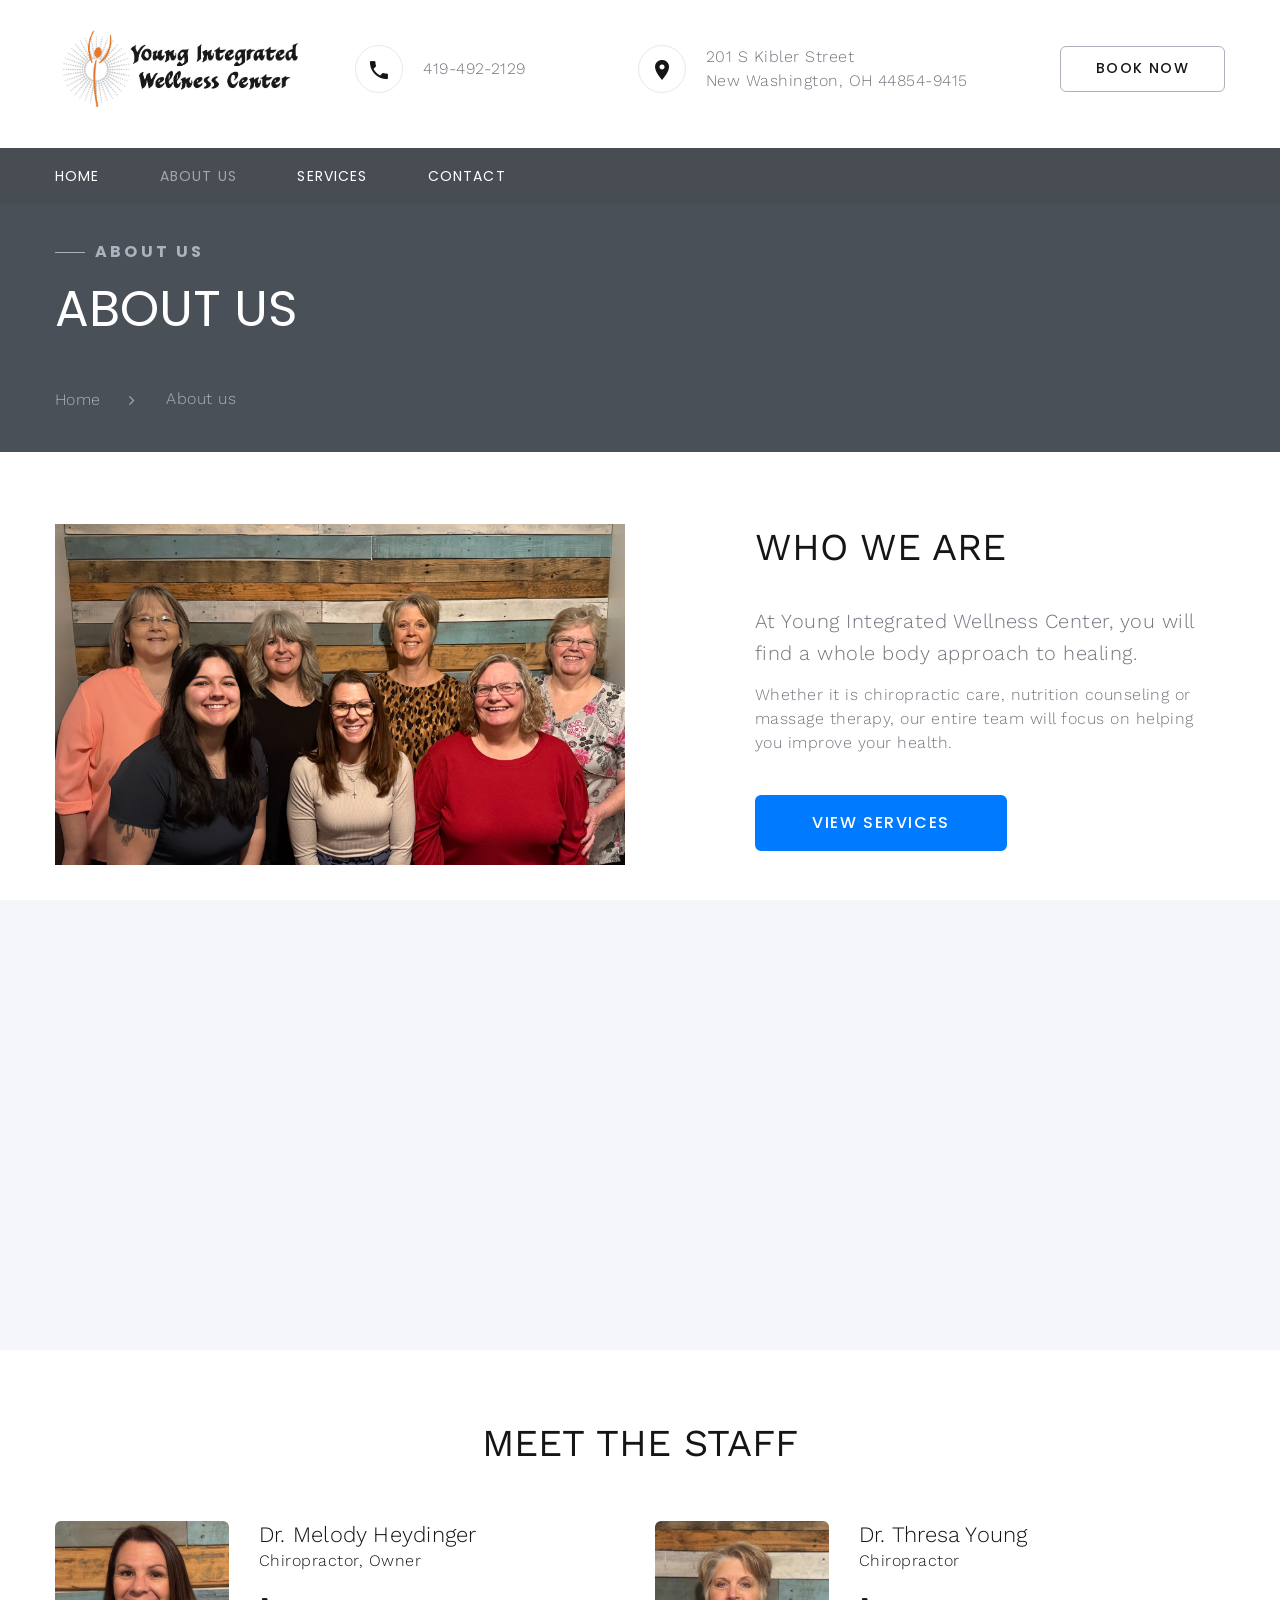
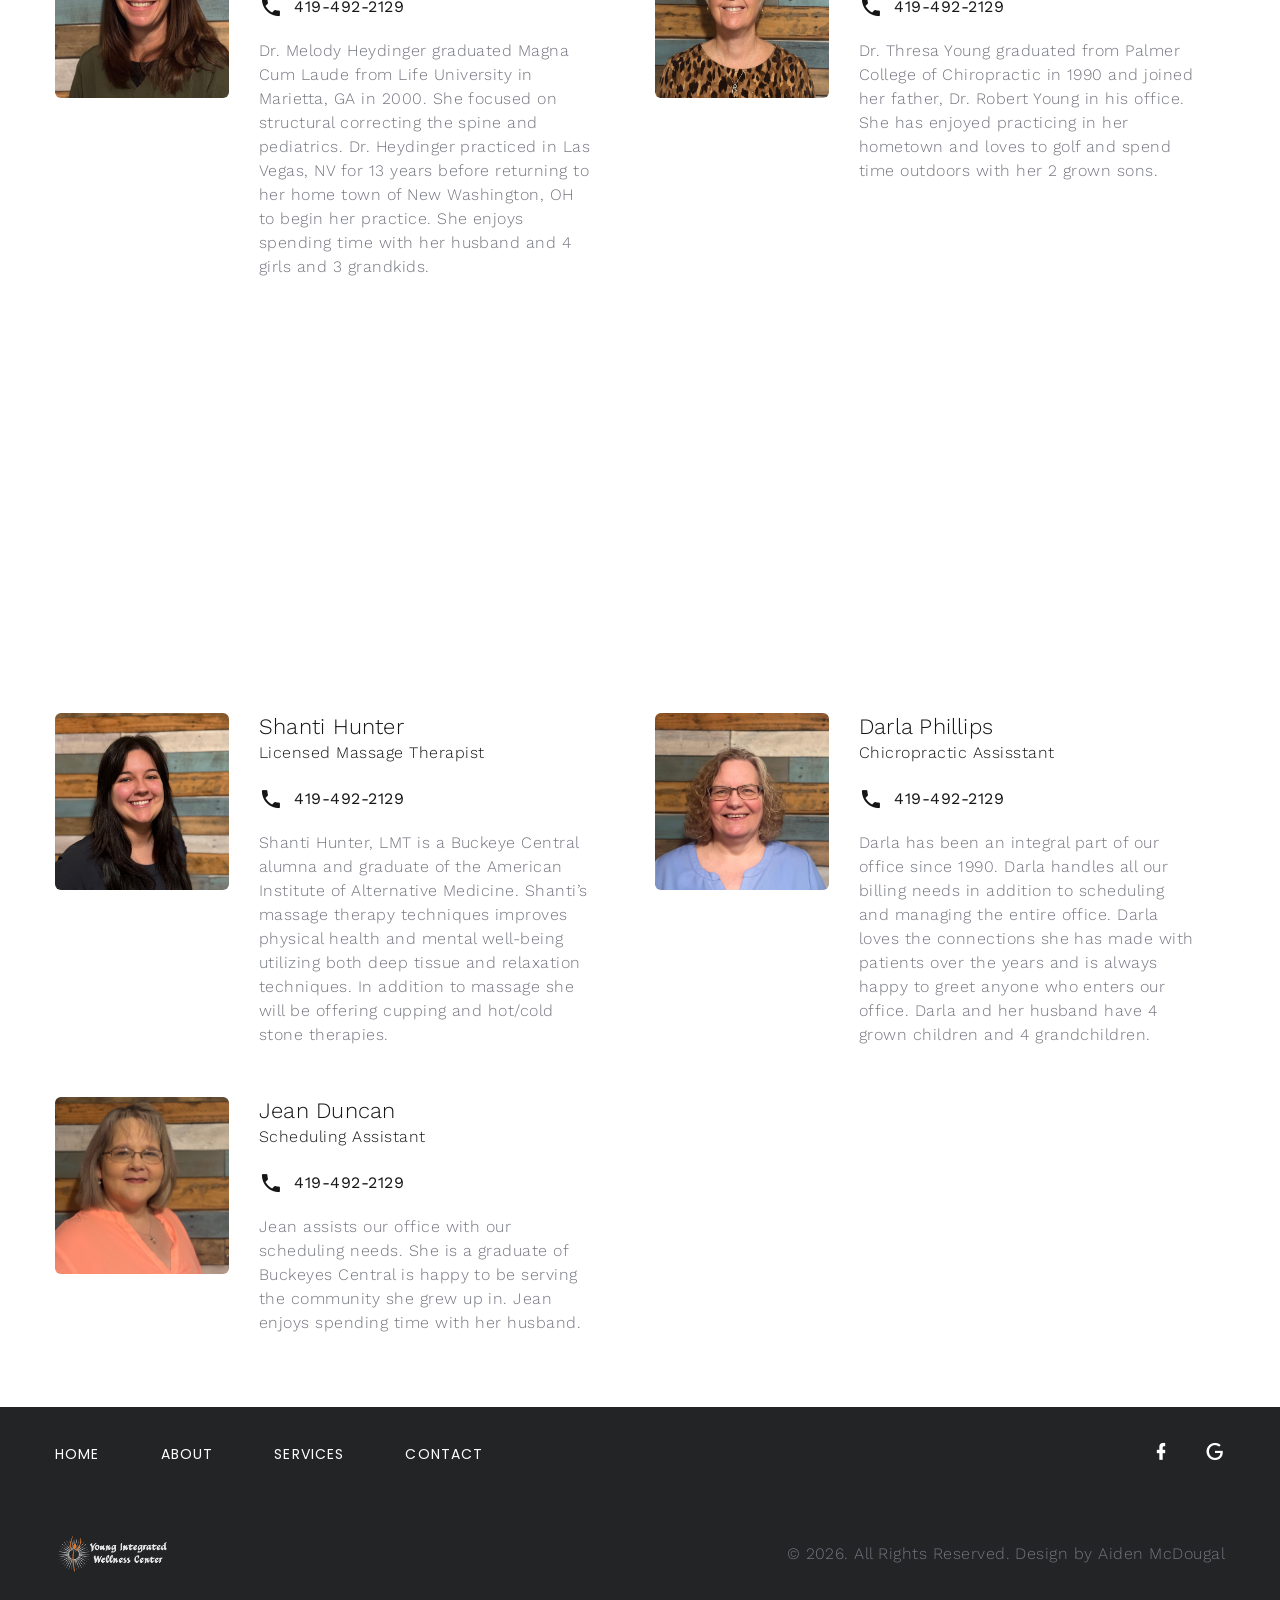
==== about-us.html @ 8b2360e2 "feat: book button" ====
<!DOCTYPE html>
<html class="wide wow-animation" lang="en">
  <head>
    <title>Young Wellness - About us</title>
    <meta name="format-detection" content="telephone=no">
    <meta name="viewport" content="width=device-width height=device-height initial-scale=1.0 maximum-scale=1.0 user-scalable=0">
    <meta http-equiv="X-UA-Compatible" content="IE=edge">
    <meta charset="utf-8">
    <link rel="icon" href="images/favicon.ico" type="image/x-icon">
    <link rel="stylesheet" type="text/css" href="//fonts.googleapis.com/css?family=Work+Sans:300,400,500,700,800%7CPoppins:300,400,700">
    <link rel="stylesheet" href="css/bootstrap.css">
    <link rel="stylesheet" href="css/fonts.css">
    <link rel="stylesheet" href="css/style.css" id="main-styles-link">
    <style>.ie-panel{display: none;background: #212121;padding: 10px 0;box-shadow: 3px 3px 5px 0 rgba(0,0,0,.3);clear: both;text-align:center;position: relative;z-index: 1;} html.ie-10 .ie-panel, html.lt-ie-10 .ie-panel {display: block;}</style>
  </head>
  <body>
    
    <div class="preloader">
      <div class="preloader-logo"><img src="images/logo-default-real.png" alt="" width="151" height="44" srcset="images/logo-default-real.png 2x"/>
      </div>
      <div class="preloader-body">
        <div id="loadingProgressG">
          <div class="loadingProgressG" id="loadingProgressG_1"></div>
        </div>
      </div>
    </div>
    <div class="page">
      <!-- Page Header<a class="banner banner-top" href="https://www.templatemonster.com/intense-multipurpose-html-template.html" target="_blank"><img src="images/intense_02.jpg" alt=""/></a>-->
      <header class="section novi-background page-header">
        <!-- RD Navbar-->
        <div class="rd-navbar-wrap">
          <nav class="rd-navbar rd-navbar-corporate" data-layout="rd-navbar-fixed" data-sm-layout="rd-navbar-fixed" data-md-layout="rd-navbar-fixed" data-md-device-layout="rd-navbar-fixed" data-lg-layout="rd-navbar-static" data-lg-device-layout="rd-navbar-static" data-lg-stick-up="true" data-lg-stick-up-offset="118px" data-xl-layout="rd-navbar-static" data-xl-device-layout="rd-navbar-static" data-xl-stick-up="true" data-xl-stick-up-offset="118px" data-xxl-layout="rd-navbar-static" data-xxl-device-layout="rd-navbar-static" data-xxl-stick-up-offset="118px" data-xxl-stick-up="true">
            <div class="rd-navbar-aside-outer">
              <div class="rd-navbar-aside">
                <!-- RD Navbar Panel-->
                <div class="rd-navbar-panel">
                  <!-- RD Navbar Toggle-->
                  <button class="rd-navbar-toggle" data-rd-navbar-toggle="#rd-navbar-nav-wrap-1"><span></span></button>
                  <!-- RD Navbar Brand--><a class="rd-navbar-brand" href="index.html"><img src="images/logo-default-real.png" alt="" width="343" height="100" srcset="images/logo-default-real.png 2x"/></a>
                </div>
                <div class="rd-navbar-collapse">
                  <button class="rd-navbar-collapse-toggle rd-navbar-fixed-element-1" data-rd-navbar-toggle="#rd-navbar-collapse-content-1"><span></span></button>
                  <div class="rd-navbar-collapse-content" id="rd-navbar-collapse-content-1">
                    <article class="unit align-items-center">
                      <div class="unit-left"><span class="icon novi-icon icon-md icon-modern mdi mdi-phone"></span></div>
                      <div class="unit-body">
                        <ul class="list-0">
                          <li><a class="link-default" href="tel:#">419-492-2129</a></li>
                        </ul>
                      </div>
                    </article>
                    <article class="unit align-items-center">
                      <div class="unit-left"><span class="icon novi-icon icon-md icon-modern mdi mdi-map-marker"></span></div>
                      <div class="unit-body"><a class="link-default" href="tel:#">201 S Kibler Street <br> New Washington, OH 44854-9415</a></div>
                    </article><a class="button button-gray-bordered button-winona" href="contacts.html">Book Now</a>
                  </div>
                </div>
              </div>
            </div>
            <div class="rd-navbar-main-outer">
              <div class="rd-navbar-main">
                <div class="rd-navbar-nav-wrap" id="rd-navbar-nav-wrap-1">
                  <!-- RD Navbar Nav-->
                  <ul class="rd-navbar-nav">
                    <li class="rd-nav-item"><a class="rd-nav-link" href="index.html">Home</a>
                    </li>
                    <li class="rd-nav-item active"><a class="rd-nav-link" href="about-us.html">About us</a>
                    </li>
                    <li class="rd-nav-item"><a class="rd-nav-link" href="services.html">Services</a>
                    </li>
                    <li class="rd-nav-item"><a class="rd-nav-link" href="contacts.html">Contact</a>
                    </li>
                  </ul>
                </div>
              </div>
            </div>
          </nav>
        </div>
      </header>
      <!-- Breadcrumbs -->
      <section class="section novi-background breadcrumbs-custom bg-image context-dark" style="background-image: url(images/building.png);">
        <div class="breadcrumbs-custom-inner">
          <div class="container breadcrumbs-custom-container">
            <div class="breadcrumbs-custom-main">
              <h6 class="breadcrumbs-custom-subtitle title-decorated">About us</h6>
              <h2 class="text-uppercase breadcrumbs-custom-title">About us</h2>
            </div>
            <ul class="breadcrumbs-custom-path">
              <li><a href="index.html">Home</a></li>
              <li class="active">About us</li>
            </ul>
          </div>
        </div>
      </section>
      <!-- Working at CaseCraft-->
      <section class="section novi-background section-lg">
        <div class="container">
          <div class="row row-50 justify-content-center justify-content-lg-between flex-lg-row-reverse">
            <div class="col-md-10 col-lg-6 col-xl-5">
              <h3 class="text-uppercase">Who We Are</h3>
              <p class="about-subtitle">At Young Integrated Wellness Center, you will find a whole body approach to healing.</p>
              <p>Whether it is chiropractic care, nutrition counseling or massage therapy, our entire team will focus on helping you improve your health.</p>
              <a class="button button-lg button-primary button-winona" href="services.html">View Services</a>
            </div>
            <div class="col-md-10 col-lg-6 col-xl-6"><img class="img-responsive" src="images/staff-568x388.png" alt="" width="570" height="388"/>
            </div>
          </div>
        </div>
      </section>
      <!-- Advantages and Achievements-->
      <section class="section novi-background section-md text-center bg-gray-100">
        <div class="container">
          <h3 class="text-uppercase wow-outer"><span class="wow slideInUp">Why people Choose Us</span></h3>
          <p class="wow-outer"><span class="text-width-1 wow slideInDown">We have successfully treated patients of all ages with many different health issues.</span></p>
          <div class="row row-50">
            <div class="col-6 col-md-3 wow-outer">
              <!-- Counter Minimal-->
              <article class="counter-minimal wow slideInUp" data-wow-delay=".1s">
                <div class="counter-minimal-icon box-chloe__icon novi-icon linearicons-users2"></div>
                <div class="counter-minimal-main">
                  <div class="counter">5</div>
                </div>
                <h5 class="counter-minimal-title">Qualified Specialist</h5>
              </article>
            </div>
            <div class="col-6 col-md-3 wow-outer">
              <!-- Counter Minimal-->
              <article class="counter-minimal wow slideInUp" data-wow-delay=".1s">
                <div class="counter-minimal-icon box-chloe__icon novi-icon linearicons-home-icon3"></div>
                <div class="counter-minimal-main">
                  <div class="counter">1</div>
                </div>
                <h5 class="counter-minimal-title">Location</h5>
              </article>
            </div>
            <div class="col-6 col-md-3 wow-outer">
              <!-- Counter Minimal-->
              <article class="counter-minimal wow slideInUp" data-wow-delay=".1s">
                <div class="counter-minimal-icon box-chloe__icon novi-icon linearicons-star"></div>
                <div class="counter-minimal-main">
                  <div class="counter">140</div>
                </div>
                <h5 class="counter-minimal-title">Years of Experience</h5>
              </article>
            </div>
            <div class="col-6 col-md-3 wow-outer">
              <!-- Counter Minimal-->
              <article class="counter-minimal wow slideInUp" data-wow-delay=".1s">
                <div class="counter-minimal-icon box-chloe__icon novi-icon linearicons-apartment"></div>
                <div class="counter-minimal-main">
                  <div class="counter">63</div>
                </div>
                <h5 class="counter-minimal-title">Years Serving Community</h5>
              </article>
            </div>
          </div>
        </div>
      </section>
      <section class="section novi-background section-lg text-center">
        <div class="container">
          <h3 class="text-uppercase wow-outer"><span class="wow slideInUp">Meet the Staff</span></h3>
          <div class="row row-50 row-xxl-70 justify-content-center justify-content-lg-start">
            <div class="col-md-10 col-lg-6 wow-outer">
              <!-- Profile Creative-->
              <article class="profile-creative wow slideInLeft">
                <figure class="profile-creative-figure"><img class="profile-creative-image" src="images/headshots/melodyM.jpg" alt="" width="270" height="273"/>
                </figure>
                <div class="profile-creative-main">
                  <h5 class="profile-creative-title"><a href="#">Dr. Melody Heydinger</a></h5>
                  <p class="profile-creative-position">Chiropractor, Owner</p>
                  <div class="profile-creative-contacts">
                    <div class="object-inline"><span class="icon novi-icon icon-md mdi mdi-phone"></span><a href="tel:#">419-492-2129</a></div>
                  </div>
                  <p>Dr. Melody Heydinger graduated Magna Cum Laude from Life University in Marietta, GA in 2000.
                    She focused on structural correcting the spine and pediatrics.
                    Dr. Heydinger practiced in Las Vegas, NV for 13 years before returning to her home town of New Washington, OH to begin her practice.
                    She enjoys spending time with her husband and 4 girls and 3 grandkids.</p>
                </div>
              </article>
            </div>
            <div class="col-md-10 col-lg-6 wow-outer">
              <!-- Profile Creative-->
              <article class="profile-creative wow slideInLeft" data-wow-delay=".2s">
                <figure class="profile-creative-figure"><img class="profile-creative-image" src="images/headshots/thereseaY.jpg" alt="" width="270" height="273"/>
                </figure>
                <div class="profile-creative-main">
                  <h5 class="profile-creative-title"><a href="#">Dr. Thresa Young</a></h5>
                  <p class="profile-creative-position">Chiropractor</p>
                  <div class="profile-creative-contacts">
                    <div class="object-inline"><span class="icon novi-icon icon-md mdi mdi-phone"></span><a href="tel:#">419-492-2129</a></div>
                  </div>
                  <p>Dr. Thresa Young graduated from Palmer College of Chiropractic in 1990 and joined her father, Dr. Robert Young in his office.
                    She has enjoyed practicing in her hometown and loves to golf and spend time outdoors with her 2 grown sons.</p>
                </div>
              </article>
            </div>
            <div class="col-md-10 col-lg-6 wow-outer">
              <!-- Profile Creative-->
              <article class="profile-creative wow slideInLeft">
                <figure class="profile-creative-figure"><img class="profile-creative-image" src="images//headshots/shellyS.jpg" alt="" width="270" height="273"/>
                </figure>
                <div class="profile-creative-main">
                  <h5 class="profile-creative-title"><a href="#">Shelley Smith</a></h5>
                  <p class="profile-creative-position">Certified Nutrition Counselor</p>
                  <div class="profile-creative-contacts">
                    <div class="object-inline"><span class="icon novi-icon icon-md mdi mdi-phone"></span><a href="tel:#">419-492-2129</a></div>
                  </div>
                  <p>Shelley Smith graduated from Trinity School of Natural Health as a certified nutritional consultant. 
                    Shelley uses the ASYRA system and utilizes bio-energetic testing to start homeopathic and nutritional therapy to give the body what is needed to repair itself. 
                    She enjoys spending time with her husband, children and 4 grandchildren. </p>
                </div>
              </article>
            </div>
            <div class="col-md-10 col-lg-6 wow-outer">
              <!-- Profile Creative-->
              <article class="profile-creative wow slideInLeft" data-wow-delay=".2s">
                <figure class="profile-creative-figure"><img class="profile-creative-image" src="images/headshots/thereseaO.jpg" alt="" width="270" height="273"/>
                </figure>
                <div class="profile-creative-main">
                  <h5 class="profile-creative-title"><a href="#">Teresa Osborne</a></h5>
                  <p class="profile-creative-position">Licensed Massage Therapist</p>
                  <div class="profile-creative-contacts">
                    <div class="object-inline"><span class="icon novi-icon icon-md mdi mdi-phone"></span><a href="tel:#">419-492-2129</a></div>
                  </div>
                  <p>Teresa Osborne went to North Central State College, graduating in 2000 with an associate degree in applied technical studies, which is a combination of business and massage. 
                    Teresa has been massaging clients at Young Integrated Wellness Center since 2016. She enjoys spending time with her 2 sons and granddaughter and traveling.</p>
                </div>
              </article>
            </div>
            <div class="col-md-10 col-lg-6 wow-outer">
              <!-- Profile Creative-->
              <article class="profile-creative wow slideInLeft" data-wow-delay=".2s">
                <figure class="profile-creative-figure"><img class="profile-creative-image" src="images/headshots/shantiH.jpg" alt="" width="270" height="273"/>
                </figure>
                <div class="profile-creative-main">
                  <h5 class="profile-creative-title"><a href="#">Shanti Hunter</a></h5>
                  <p class="profile-creative-position">Licensed Massage Therapist</p>
                  <div class="profile-creative-contacts">
                    <div class="object-inline"><span class="icon novi-icon icon-md mdi mdi-phone"></span><a href="tel:#">419-492-2129</a></div>
                  </div>
                  <p>Shanti Hunter, LMT is a Buckeye Central alumna and graduate of the American Institute of Alternative Medicine.
                    Shanti’s massage therapy techniques improves physical health and mental well-being utilizing both deep tissue and relaxation techniques.
                    In addition to massage she will be offering cupping and hot/cold stone therapies.
                  </p>
                </div>
              </article>
            </div>
            <div class="col-md-10 col-lg-6 wow-outer">
              <!-- Profile Creative-->
              <article class="profile-creative wow slideInLeft" data-wow-delay=".2s">
                <figure class="profile-creative-figure"><img class="profile-creative-image" src="images/headshots/darlaP.jpg" alt="" width="270" height="273"/>
                </figure>
                <div class="profile-creative-main">
                  <h5 class="profile-creative-title"><a href="#">Darla Phillips</a></h5>
                  <p class="profile-creative-position">Chicropractic Assisstant</p>
                  <div class="profile-creative-contacts">
                    <div class="object-inline"><span class="icon novi-icon icon-md mdi mdi-phone"></span><a href="tel:#">419-492-2129</a></div>
                  </div>
                  <p>Darla has been an integral part of our office since 1990. 
                    Darla handles all our billing needs in addition to scheduling and managing the entire office. 
                    Darla loves the connections she has made with patients over the years and is always happy to greet anyone who enters our office. 
                    Darla and her husband have 4 grown children and 4 grandchildren.</p>
                </div>
              </article>
            </div>
            <div class="col-md-10 col-lg-6 wow-outer">
              <!-- Profile Creative-->
              <article class="profile-creative wow slideInLeft" data-wow-delay=".2s">
                <figure class="profile-creative-figure"><img class="profile-creative-image" src="images/headshots/jeanD.jpg" alt="" width="270" height="273"/>
                </figure>
                <div class="profile-creative-main">
                  <h5 class="profile-creative-title"><a href="#">Jean Duncan</a></h5>
                  <p class="profile-creative-position">Scheduling Assistant</p>
                  <div class="profile-creative-contacts">
                    <div class="object-inline"><span class="icon novi-icon icon-md mdi mdi-phone"></span><a href="tel:#">419-492-2129</a></div>
                  </div>
                  <p>Jean assists our office with our scheduling needs. 
                    She is a graduate of Buckeyes Central is happy to be serving the community she grew up in. 
                    Jean enjoys spending time with her husband. </p>
                </div>
              </article>
            </div>
          </div>
        </div>
      </section>
      <!-- Page Footer-->
            <footer class="section novi-background footer-advanced bg-gray-700">
              <!---->
              <div class="footer-advanced-aside">
                <div class="container">
                  <div class="footer-advanced-layout">
                    <div>
                      <ul class="list-nav"> 
                        <li><a href="index.html">Home</a></li>
                        <li><a href="about-us.html">About</a></li>
                        <li><a href="services.html">Services</a></li>
                        <li><a href="contacts.html">Contact</a></li>
                      </ul>
                    </div>
                    <div>
                      <ul class="foter-social-links list-inline list-inline-md">
                        <li><a class="icon novi-icon icon-sm link-default mdi mdi-facebook" target="_blank" href="https://www.facebook.com/p/Young-Integrated-Wellness-Center-100063679744501/"></a></li>
                        <li><a class="icon novi-icon icon-sm link-default mdi mdi-google" href="#"></a></li>
                      </ul>
                    </div>
                  </div>
                </div>
              </div>
              <div class="footer-advanced-aside">
                <div class="container">
                  <div class="footer-advanced-layout"><a class="brand" href="index.html"><img src="images/logo-light-real.png" alt="" width="115" height="34" srcset="images/logo-light-real.png 2x"/></a>
                    <!-- Rights-->
                    <p class="rights"><span>&copy;&nbsp;</span><span class="copyright-year"></span>. All Rights Reserved. Design by <a target="_blank" href="https://aidenmcdougal.dev">Aiden McDougal</a></p>
                  </div>
                </div>
              </div>
            </footer>
    </div>
    <!-- Global Mailform Output-->
    <div class="snackbars" id="form-output-global"></div>
    <!-- Javascript-->
    <script src="js/core.min.js"></script>
    <script src="js/script.js"></script>
  </b
---- css/fonts.css ----
/*
*
* Fonts
*//*
*
* Font Awesome Icons 4.7.0
* --------------------------------------------------
*/@font-face {	font-family: 'FontAwesome';	src: url("../fonts/fontawesome-webfont.eot?v=4.7.0");	src: url("../fonts/fontawesome-webfont.eot?#iefix&v=4.7.0") format("embedded-opentype"), url("../fonts/fontawesome-webfont.woff2?v=4.7.0") format("woff2"), url("../fonts/fontawesome-webfont.woff?v=4.7.0") format("woff"), url("../fonts/fontawesome-webfont.ttf?v=4.7.0") format("truetype"), url("../fonts/fontawesome-webfont.svg?v=4.7.0#fontawesomeregular") format("svg");	font-weight: normal;	font-style: normal;}.fa {	display: inline-block;	font-family: 'FontAwesome';	font-size: inherit;	text-rendering: auto;	-webkit-font-smoothing: antialiased;	-moz-osx-font-smoothing: grayscale;}[class*='fa-']:before {	font-weight: 400;	font-family: 'FontAwesome';}/* makes the font 33% larger relative to the icon container */.fa-lg {	font-size: 1.33333333em;	line-height: 0.75em;	vertical-align: -15%;}.fa-2x {	font-size: 2em;}.fa-3x {	font-size: 3em;}.fa-4x {	font-size: 4em;}.fa-5x {	font-size: 5em;}.fa-fw {	width: 1.28571429em;	text-align: center;}.fa-ul {	padding-left: 0;	margin-left: 2.14285714em;	list-style-type: none;}.fa-ul > li {	position: relative;}.fa-li {	position: absolute;	left: -2.14285714em;	width: 2.14285714em;	top: 0.14285714em;	text-align: center;}.fa-li.fa-lg {	left: -1.85714286em;}.fa-border {	padding: .2em .25em .15em;	border: solid 0.08em #eeeeee;	border-radius: .1em;}.fa-pull-left {	float: left;}.fa-pull-right {	float: right;}.fa.fa-pull-left {	margin-right: .3em;}.fa.fa-pull-right {	margin-left: .3em;}/* Deprecated as of 4.4.0 */.pull-right {	float: right;}.pull-left {	float: left;}.fa.pull-left {	margin-right: .3em;}.fa.pull-right {	margin-left: .3em;}.fa-spin {	-webkit-animation: fa-spin 2s infinite linear;	animation: fa-spin 2s infinite linear;}.fa-pulse {	-webkit-animation: fa-spin 1s infinite steps(8);	animation: fa-spin 1s infinite steps(8);}@-webkit-keyframes fa-spin {	0% {		-webkit-transform: rotate(0deg);		transform: rotate(0deg);	}	100% {		-webkit-transform: rotate(359deg);		transform: rotate(359deg);	}}@keyframes fa-spin {	0% {		-webkit-transform: rotate(0deg);		transform: rotate(0deg);	}	100% {		-webkit-transform: rotate(359deg);		transform: rotate(359deg);	}}.fa-rotate-90 {	-ms-filter: "progid:DXImageTransform.Microsoft.BasicImage(rotation=1)";	-webkit-transform: rotate(90deg);	-ms-transform: rotate(90deg);	transform: rotate(90deg);}.fa-rotate-180 {	-ms-filter: "progid:DXImageTransform.Microsoft.BasicImage(rotation=2)";	-webkit-transform: rotate(180deg);	-ms-transform: rotate(180deg);	transform: rotate(180deg);}.fa-rotate-270 {	-ms-filter: "progid:DXImageTransform.Microsoft.BasicImage(rotation=3)";	-webkit-transform: rotate(270deg);	-ms-transform: rotate(270deg);	transform: rotate(270deg);}.fa-flip-horizontal {	-ms-filter: "progid:DXImageTransform.Microsoft.BasicImage(rotation=0, mirror=1)";	-webkit-transform: scale(-1, 1);	-ms-transform: scale(-1, 1);	transform: scale(-1, 1);}.fa-flip-vertical {	-ms-filter: "progid:DXImageTransform.Microsoft.BasicImage(rotation=2, mirror=1)";	-webkit-transform: scale(1, -1);	-ms-transform: scale(1, -1);	transform: scale(1, -1);}:root .fa-rotate-90,:root .fa-rotate-180,:root .fa-rotate-270,:root .fa-flip-horizontal,:root .fa-flip-vertical {	filter: none;}.fa-stack {	position: relative;	display: inline-block;	width: 2em;	height: 2em;	line-height: 2em;	vertical-align: middle;}.fa-stack-1x,.fa-stack-2x {	position: absolute;	left: 0;	width: 100%;	text-align: center;}.fa-stack-1x {	line-height: inherit;}.fa-stack-2x {	font-size: 2em;}.fa-inverse {	color: #ffffff;}/* Font Awesome uses the Unicode Private Use Area (PUA) to ensure screen
   readers do not read off random characters that represent icons */.fa-glass:before {	content: "\f000";}.fa-music:before {	content: "\f001";}.fa-search:before {	content: "\f002";}.fa-envelope-o:before {	content: "\f003";}.fa-heart:before {	content: "\f004";}.fa-star:before {	content: "\f005";}.fa-star-o:before {	content: "\f006";}.fa-user:before {	content: "\f007";}.fa-film:before {	content: "\f008";}.fa-th-large:before {	content: "\f009";}.fa-th:before {	content: "\f00a";}.fa-th-list:before {	content: "\f00b";}.fa-check:before {	content: "\f00c";}.fa-remove:before,.fa-close:before,.fa-times:before {	content: "\f00d";}.fa-search-plus:before {	content: "\f00e";}.fa-search-minus:before {	content: "\f010";}.fa-power-off:before {	content: "\f011";}.fa-signal:before {	content: "\f012";}.fa-gear:before,.fa-cog:before {	content: "\f013";}.fa-trash-o:before {	content: "\f014";}.fa-home:before {	content: "\f015";}.fa-file-o:before {	content: "\f016";}.fa-clock-o:before {	content: "\f017";}.fa-road:before {	content: "\f018";}.fa-download:before {	content: "\f019";}.fa-arrow-circle-o-down:before {	content: "\f01a";}.fa-arrow-circle-o-up:before {	content: "\f01b";}.fa-inbox:before {	content: "\f01c";}.fa-play-circle-o:before {	content: "\f01d";}.fa-rotate-right:before,.fa-repeat:before {	content: "\f01e";}.fa-refresh:before {	content: "\f021";}.fa-list-alt:before {	content: "\f022";}.fa-lock:before {	content: "\f023";}.fa-flag:before {	content: "\f024";}.fa-headphones:before {	content: "\f025";}.fa-volume-off:before {	content: "\f026";}.fa-volume-down:before {	content: "\f027";}.fa-volume-up:before {	content: "\f028";}.fa-qrcode:before {	content: "\f029";}.fa-barcode:before {	content: "\f02a";}.fa-tag:before {	content: "\f02b";}.fa-tags:before {	content: "\f02c";}.fa-book:before {	content: "\f02d";}.fa-bookmark:before {	content: "\f02e";}.fa-print:before {	content: "\f02f";}.fa-camera:before {	content: "\f030";}.fa-font:before {	content: "\f031";}.fa-bold:before {	content: "\f032";}.fa-italic:before {	content: "\f033";}.fa-text-height:before {	content: "\f034";}.fa-text-width:before {	content: "\f035";}.fa-align-left:before {	content: "\f036";}.fa-align-center:before {	content: "\f037";}.fa-align-right:before {	content: "\f038";}.fa-align-justify:before {	content: "\f039";}.fa-list:before {	content: "\f03a";}.fa-dedent:before,.fa-outdent:before {	content: "\f03b";}.fa-indent:before {	content: "\f03c";}.fa-video-camera:before {	content: "\f03d";}.fa-photo:before,.fa-image:before,.fa-picture-o:before {	content: "\f03e";}.fa-pencil:before {	content: "\f040";}.fa-map-marker:before {	content: "\f041";}.fa-adjust:before {	content: "\f042";}.fa-tint:before {	content: "\f043";}.fa-edit:before,.fa-pencil-square-o:before {	content: "\f044";}.fa-share-square-o:before {	content: "\f045";}.fa-check-square-o:before {	content: "\f046";}.fa-arrows:before {	content: "\f047";}.fa-step-backward:before {	content: "\f048";}.fa-fast-backward:before {	content: "\f049";}.fa-backward:before {	content: "\f04a";}.fa-play:before {	content: "\f04b";}.fa-pause:before {	content: "\f04c";}.fa-stop:before {	content: "\f04d";}.fa-forward:before {	content: "\f04e";}.fa-fast-forward:before {	content: "\f050";}.fa-step-forward:before {	content: "\f051";}.fa-eject:before {	content: "\f052";}.fa-chevron-left:before {	content: "\f053";}.fa-chevron-right:before {	content: "\f054";}.fa-plus-circle:before {	content: "\f055";}.fa-minus-circle:before {	content: "\f056";}.fa-times-circle:before {	content: "\f057";}.fa-check-circle:before {	content: "\f058";}.fa-question-circle:before {	content: "\f059";}.fa-info-circle:before {	content: "\f05a";}.fa-crosshairs:before {	content: "\f05b";}.fa-times-circle-o:before {	content: "\f05c";}.fa-check-circle-o:before {	content: "\f05d";}.fa-ban:before {	content: "\f05e";}.fa-arrow-left:before {	content: "\f060";}.fa-arrow-right:before {	content: "\f061";}.fa-arrow-up:before {	content: "\f062";}.fa-arrow-down:before {	content: "\f063";}.fa-mail-forward:before,.fa-share:before {	content: "\f064";}.fa-expand:before {	content: "\f065";}.fa-compress:before {	content: "\f066";}.fa-plus:before {	content: "\f067";}.fa-minus:before {	content: "\f068";}.fa-asterisk:before {	content: "\f069";}.fa-exclamation-circle:before {	content: "\f06a";}.fa-gift:before {	content: "\f06b";}.fa-leaf:before {	content: "\f06c";}.fa-fire:before {	content: "\f06d";}.fa-eye:before {	content: "\f06e";}.fa-eye-slash:before {	content: "\f070";}.fa-warning:before,.fa-exclamation-triangle:before {	content: "\f071";}.fa-plane:before {	content: "\f072";}.fa-calendar:before {	content: "\f073";}.fa-random:before {	content: "\f074";}.fa-comment:before {	content: "\f075";}.fa-magnet:before {	content: "\f076";}.fa-chevron-up:before {	content: "\f077";}.fa-chevron-down:before {	content: "\f078";}.fa-retweet:before {	content: "\f079";}.fa-shopping-cart:before {	content: "\f07a";}.fa-folder:before {	content: "\f07b";}.fa-folder-open:before {	content: "\f07c";}.fa-arrows-v:before {	content: "\f07d";}.fa-arrows-h:before {	content: "\f07e";}.fa-bar-chart-o:before,.fa-bar-chart:before {	content: "\f080";}.fa-twitter-square:before {	content: "\f081";}.fa-facebook-square:before {	content: "\f082";}.fa-camera-retro:before {	content: "\f083";}.fa-key:before {	content: "\f084";}.fa-gears:before,.fa-cogs:before {	content: "\f085";}.fa-comments:before {	content: "\f086";}.fa-thumbs-o-up:before {	content: "\f087";}.fa-thumbs-o-down:before {	content: "\f088";}.fa-star-half:before {	content: "\f089";}.fa-heart-o:before {	content: "\f08a";}.fa-sign-out:before {	content: "\f08b";}.fa-linkedin-square:before {	content: "\f08c";}.fa-thumb-tack:before {	content: "\f08d";}.fa-external-link:before {	content: "\f08e";}.fa-sign-in:before {	content: "\f090";}.fa-trophy:before {	content: "\f091";}.fa-github-square:before {	content: "\f092";}.fa-upload:before {	content: "\f093";}.fa-lemon-o:before {	content: "\f094";}.fa-phone:before {	content: "\f095";}.fa-square-o:before {	content: "\f096";}.fa-bookmark-o:before {	content: "\f097";}.fa-phone-square:before {	content: "\f098";}.fa-twitter:before {	content: "\f099";}.fa-facebook-f:before,.fa-facebook:before {	content: "\f09a";}.fa-github:before {	content: "\f09b";}.fa-unlock:before {	content: "\f09c";}.fa-credit-card:before {	content: "\f09d";}.fa-feed:before,.fa-rss:before {	content: "\f09e";}.fa-hdd-o:before {	content: "\f0a0";}.fa-bullhorn:before {	content: "\f0a1";}.fa-bell:before {	content: "\f0f3";}.fa-certificate:before {	content: "\f0a3";}.fa-hand-o-right:before {	content: "\f0a4";}.fa-hand-o-left:before {	content: "\f0a5";}.fa-hand-o-up:before {	content: "\f0a6";}.fa-hand-o-down:before {	content: "\f0a7";}.fa-arrow-circle-left:before {	content: "\f0a8";}.fa-arrow-circle-right:before {	content: "\f0a9";}.fa-arrow-circle-up:before {	content: "\f0aa";}.fa-arrow-circle-down:before {	content: "\f0ab";}.fa-globe:before {	content: "\f0ac";}.fa-wrench:before {	content: "\f0ad";}.fa-tasks:before {	content: "\f0ae";}.fa-filter:before {	content: "\f0b0";}.fa-briefcase:before {	content: "\f0b1";}.fa-arrows-alt:before {	content: "\f0b2";}.fa-group:before,.fa-users:before {	content: "\f0c0";}.fa-chain:before,.fa-link:before {	content: "\f0c1";}.fa-cloud:before {	content: "\f0c2";}.fa-flask:before {	content: "\f0c3";}.fa-cut:before,.fa-scissors:before {	content: "\f0c4";}.fa-copy:before,.fa-files-o:before {	content: "\f0c5";}.fa-paperclip:before {	content: "\f0c6";}.fa-save:before,.fa-floppy-o:before {	content: "\f0c7";}.fa-square:before {	content: "\f0c8";}.fa-navicon:before,.fa-reorder:before,.fa-bars:before {	content: "\f0c9";}.fa-list-ul:before {	content: "\f0ca";}.fa-list-ol:before {	content: "\f0cb";}.fa-strikethrough:before {	content: "\f0cc";}.fa-underline:before {	content: "\f0cd";}.fa-table:before {	content: "\f0ce";}.fa-magic:before {	content: "\f0d0";}.fa-truck:before {	content: "\f0d1";}.fa-pinterest:before {	content: "\f0d2";}.fa-pinterest-square:before {	content: "\f0d3";}.fa-google-plus-square:before {	content: "\f0d4";}.fa-google-plus:before {	content: "\f0d5";}.fa-money:before {	content: "\f0d6";}.fa-caret-down:before {	content: "\f0d7";}.fa-caret-up:before {	content: "\f0d8";}.fa-caret-left:before {	content: "\f0d9";}.fa-caret-right:before {	content: "\f0da";}.fa-columns:before {	content: "\f0db";}.fa-unsorted:before,.fa-sort:before {	content: "\f0dc";}.fa-sort-down:before,.fa-sort-desc:before {	content: "\f0dd";}.fa-sort-up:before,.fa-sort-asc:before {	content: "\f0de";}.fa-envelope:before {	content: "\f0e0";}.fa-linkedin:before {	content: "\f0e1";}.fa-rotate-left:before,.fa-undo:before {	content: "\f0e2";}.fa-legal:before,.fa-gavel:before {	content: "\f0e3";}.fa-dashboard:before,.fa-tachometer:before {	content: "\f0e4";}.fa-comment-o:before {	content: "\f0e5";}.fa-comments-o:before {	content: "\f0e6";}.fa-flash:before,.fa-bolt:before {	content: "\f0e7";}.fa-sitemap:before {	content: "\f0e8";}.fa-umbrella:before {	content: "\f0e9";}.fa-paste:before,.fa-clipboard:before {	content: "\f0ea";}.fa-lightbulb-o:before {	content: "\f0eb";}.fa-exchange:before {	content: "\f0ec";}.fa-cloud-download:before {	content: "\f0ed";}.fa-cloud-upload:before {	content: "\f0ee";}.fa-user-md:before {	content: "\f0f0";}.fa-stethoscope:before {	content: "\f0f1";}.fa-suitcase:before {	content: "\f0f2";}.fa-bell-o:before {	content: "\f0a2";}.fa-coffee:before {	content: "\f0f4";}.fa-cutlery:before {	content: "\f0f5";}.fa-file-text-o:before {	content: "\f0f6";}.fa-building-o:before {	content: "\f0f7";}.fa-hospital-o:before {	content: "\f0f8";}.fa-ambulance:before {	content: "\f0f9";}.fa-medkit:before {	content: "\f0fa";}.fa-fighter-jet:before {	content: "\f0fb";}.fa-beer:before {	content: "\f0fc";}.fa-h-square:before {	content: "\f0fd";}.fa-plus-square:before {	content: "\f0fe";}.fa-angle-double-left:before {	content: "\f100";}.fa-angle-double-right:before {	content: "\f101";}.fa-angle-double-up:before {	content: "\f102";}.fa-angle-double-down:before {	content: "\f103";}.fa-angle-left:before {	content: "\f104";}.fa-angle-right:before {	content: "\f105";}.fa-angle-up:before {	content: "\f106";}.fa-angle-down:before {	content: "\f107";}.fa-desktop:before {	content: "\f108";}.fa-laptop:before {	content: "\f109";}.fa-tablet:before {	content: "\f10a";}.fa-mobile-phone:before,.fa-mobile:before {	content: "\f10b";}.fa-circle-o:before {	content: "\f10c";}.fa-quote-left:before {	content: "\f10d";}.fa-quote-right:before {	content: "\f10e";}.fa-spinner:before {	content: "\f110";}.fa-circle:before {	content: "\f111";}.fa-mail-reply:before,.fa-reply:before {	content: "\f112";}.fa-github-alt:before {	content: "\f113";}.fa-folder-o:before {	content: "\f114";}.fa-folder-open-o:before {	content: "\f115";}.fa-smile-o:before {	content: "\f118";}.fa-frown-o:before {	content: "\f119";}.fa-meh-o:before {	content: "\f11a";}.fa-gamepad:before {	content: "\f11b";}.fa-keyboard-o:before {	content: "\f11c";}.fa-flag-o:before {	content: "\f11d";}.fa-flag-checkered:before {	content: "\f11e";}.fa-terminal:before {	content: "\f120";}.fa-code:before {	content: "\f121";}.fa-mail-reply-all:before,.fa-reply-all:before {	content: "\f122";}.fa-star-half-empty:before,.fa-star-half-full:before,.fa-star-half-o:before {	content: "\f123";}.fa-location-arrow:before {	content: "\f124";}.fa-crop:before {	content: "\f125";}.fa-code-fork:before {	content: "\f126";}.fa-unlink:before,.fa-chain-broken:before {	content: "\f127";}.fa-question:before {	content: "\f128";}.fa-info:before {	content: "\f129";}.fa-exclamation:before {	content: "\f12a";}.fa-superscript:before {	content: "\f12b";}.fa-subscript:before {	content: "\f12c";}.fa-eraser:before {	content: "\f12d";}.fa-puzzle-piece:before {	content: "\f12e";}.fa-microphone:before {	content: "\f130";}.fa-microphone-slash:before {	content: "\f131";}.fa-shield:before {	content: "\f132";}.fa-calendar-o:before {	content: "\f133";}.fa-fire-extinguisher:before {	content: "\f134";}.fa-rocket:before {	content: "\f135";}.fa-maxcdn:before {	content: "\f136";}.fa-chevron-circle-left:before {	content: "\f137";}.fa-chevron-circle-right:before {	content: "\f138";}.fa-chevron-circle-up:before {	content: "\f139";}.fa-chevron-circle-down:before {	content: "\f13a";}.fa-html5:before {	content: "\f13b";}.fa-css3:before {	content: "\f13c";}.fa-anchor:before {	content: "\f13d";}.fa-unlock-alt:before {	content: "\f13e";}.fa-bullseye:before {	content: "\f140";}.fa-ellipsis-h:before {	content: "\f141";}.fa-ellipsis-v:before {	content: "\f142";}.fa-rss-square:before {	content: "\f143";}.fa-play-circle:before {	content: "\f144";}.fa-ticket:before {	content: "\f145";}.fa-minus-square:before {	content: "\f146";}.fa-minus-square-o:before {	content: "\f147";}.fa-level-up:before {	content: "\f148";}.fa-level-down:before {	content: "\f149";}.fa-check-square:before {	content: "\f14a";}.fa-pencil-square:before {	content: "\f14b";}.fa-external-link-square:before {	content: "\f14c";}.fa-share-square:before {	content: "\f14d";}.fa-compass:before {	content: "\f14e";}.fa-toggle-down:before,.fa-caret-square-o-down:before {	content: "\f150";}.fa-toggle-up:before,.fa-caret-square-o-up:before {	content: "\f151";}.fa-toggle-right:before,.fa-caret-square-o-right:before {	content: "\f152";}.fa-euro:before,.fa-eur:before {	content: "\f153";}.fa-gbp:before {	content: "\f154";}.fa-dollar:before,.fa-usd:before {	content: "\f155";}.fa-rupee:before,.fa-inr:before {	content: "\f156";}.fa-cny:before,.fa-rmb:before,.fa-yen:before,.fa-jpy:before {	content: "\f157";}.fa-ruble:before,.fa-rouble:before,.fa-rub:before {	content: "\f158";}.fa-won:before,.fa-krw:before {	content: "\f159";}.fa-bitcoin:before,.fa-btc:before {	content: "\f15a";}.fa-file:before {	content: "\f15b";}.fa-file-text:before {	content: "\f15c";}.fa-sort-alpha-asc:before {	content: "\f15d";}.fa-sort-alpha-desc:before {	content: "\f15e";}.fa-sort-amount-asc:before {	content: "\f160";}.fa-sort-amount-desc:before {	content: "\f161";}.fa-sort-numeric-asc:before {	content: "\f162";}.fa-sort-numeric-desc:before {	content: "\f163";}.fa-thumbs-up:before {	content: "\f164";}.fa-thumbs-down:before {	content: "\f165";}.fa-youtube-square:before {	content: "\f166";}.fa-youtube:before {	content: "\f167";}.fa-xing:before {	content: "\f168";}.fa-xing-square:before {	content: "\f169";}.fa-youtube-play:before {	content: "\f16a";}.fa-dropbox:before {	content: "\f16b";}.fa-stack-overflow:before {	content: "\f16c";}.fa-instagram:before {	content: "\f16d";}.fa-flickr:before {	content: "\f16e";}.fa-adn:before {	content: "\f170";}.fa-bitbucket:before {	content: "\f171";}.fa-bitbucket-square:before {	content: "\f172";}.fa-tumblr:before {	content: "\f173";}.fa-tumblr-square:before {	content: "\f174";}.fa-long-arrow-down:before {	content: "\f175";}.fa-long-arrow-up:before {	content: "\f176";}.fa-long-arrow-left:before {	content: "\f177";}.fa-long-arrow-right:before {	content: "\f178";}.fa-apple:before {	content: "\f179";}.fa-windows:before {	content: "\f17a";}.fa-android:before {	content: "\f17b";}.fa-linux:before {	content: "\f17c";}.fa-dribbble:before {	content: "\f17d";}.fa-skype:before {	content: "\f17e";}.fa-foursquare:before {	content: "\f180";}.fa-trello:before {	content: "\f181";}.fa-female:before {	content: "\f182";}.fa-male:before {	content: "\f183";}.fa-gittip:before,.fa-gratipay:before {	content: "\f184";}.fa-sun-o:before {	content: "\f185";}.fa-moon-o:before {	content: "\f186";}.fa-archive:before {	content: "\f187";}.fa-bug:before {	content: "\f188";}.fa-vk:before {	content: "\f189";}.fa-weibo:before {	content: "\f18a";}.fa-renren:before {	content: "\f18b";}.fa-pagelines:before {	content: "\f18c";}.fa-stack-exchange:before {	content: "\f18d";}.fa-arrow-circle-o-right:before {	content: "\f18e";}.fa-arrow-circle-o-left:before {	content: "\f190";}.fa-toggle-left:before,.fa-caret-square-o-left:before {	content: "\f191";}.fa-dot-circle-o:before {	content: "\f192";}.fa-wheelchair:before {	content: "\f193";}.fa-vimeo-square:before {	content: "\f194";}.fa-turkish-lira:before,.fa-try:before {	content: "\f195";}.fa-plus-square-o:before {	content: "\f196";}.fa-space-shuttle:before {	content: "\f197";}.fa-slack:before {	content: "\f198";}.fa-envelope-square:before {	content: "\f199";}.fa-wordpress:before {	content: "\f19a";}.fa-openid:before {	content: "\f19b";}.fa-institution:before,.fa-bank:before,.fa-university:before {	content: "\f19c";}.fa-mortar-board:before,.fa-graduation-cap:before {	content: "\f19d";}.fa-yahoo:before {	content: "\f19e";}.fa-google:before {	content: "\f1a0";}.fa-reddit:before {	content: "\f1a1";}.fa-reddit-square:before {	content: "\f1a2";}.fa-stumbleupon-circle:before {	content: "\f1a3";}.fa-stumbleupon:before {	content: "\f1a4";}.fa-delicious:before {	content: "\f1a5";}.fa-digg:before {	content: "\f1a6";}.fa-pied-piper-pp:before {	content: "\f1a7";}.fa-pied-piper-alt:before {	content: "\f1a8";}.fa-drupal:before {	content: "\f1a9";}.fa-joomla:before {	content: "\f1aa";}.fa-language:before {	content: "\f1ab";}.fa-fax:before {	content: "\f1ac";}.fa-building:before {	content: "\f1ad";}.fa-child:before {	content: "\f1ae";}.fa-paw:before {	content: "\f1b0";}.fa-spoon:before {	content: "\f1b1";}.fa-cube:before {	content: "\f1b2";}.fa-cubes:before {	content: "\f1b3";}.fa-behance:before {	content: "\f1b4";}.fa-behance-square:before {	content: "\f1b5";}.fa-steam:before {	content: "\f1b6";}.fa-steam-square:before {	content: "\f1b7";}.fa-recycle:before {	content: "\f1b8";}.fa-automobile:before,.fa-car:before {	content: "\f1b9";}.fa-cab:before,.fa-taxi:before {	content: "\f1ba";}.fa-tree:before {	content: "\f1bb";}.fa-spotify:before {	content: "\f1bc";}.fa-deviantart:before {	content: "\f1bd";}.fa-soundcloud:before {	content: "\f1be";}.fa-database:before {	content: "\f1c0";}.fa-file-pdf-o:before {	content: "\f1c1";}.fa-file-word-o:before {	content: "\f1c2";}.fa-file-excel-o:before {	content: "\f1c3";}.fa-file-powerpoint-o:before {	content: "\f1c4";}.fa-file-photo-o:before,.fa-file-picture-o:before,.fa-file-image-o:before {	content: "\f1c5";}.fa-file-zip-o:before,.fa-file-archive-o:before {	content: "\f1c6";}.fa-file-sound-o:before,.fa-file-audio-o:before {	content: "\f1c7";}.fa-file-movie-o:before,.fa-file-video-o:before {	content: "\f1c8";}.fa-file-code-o:before {	content: "\f1c9";}.fa-vine:before {	content: "\f1ca";}.fa-codepen:before {	content: "\f1cb";}.fa-jsfiddle:before {	content: "\f1cc";}.fa-life-bouy:before,.fa-life-buoy:before,.fa-life-saver:before,.fa-support:before,.fa-life-ring:before {	content: "\f1cd";}.fa-circle-o-notch:before {	content: "\f1ce";}.fa-ra:before,.fa-resistance:before,.fa-rebel:before {	content: "\f1d0";}.fa-ge:before,.fa-empire:before {	content: "\f1d1";}.fa-git-square:before {	content: "\f1d2";}.fa-git:before {	content: "\f1d3";}.fa-y-combinator-square:before,.fa-yc-square:before,.fa-hacker-news:before {	content: "\f1d4";}.fa-tencent-weibo:before {	content: "\f1d5";}.fa-qq:before {	content: "\f1d6";}.fa-wechat:before,.fa-weixin:before {	content: "\f1d7";}.fa-send:before,.fa-paper-plane:before {	content: "\f1d8";}.fa-send-o:before,.fa-paper-plane-o:before {	content: "\f1d9";}.fa-history:before {	content: "\f1da";}.fa-circle-thin:before {	content: "\f1db";}.fa-header:before {	content: "\f1dc";}.fa-paragraph:before {	content: "\f1dd";}.fa-sliders:before {	content: "\f1de";}.fa-share-alt:before {	content: "\f1e0";}.fa-share-alt-square:before {	content: "\f1e1";}.fa-bomb:before {	content: "\f1e2";}.fa-soccer-ball-o:before,.fa-futbol-o:before {	content: "\f1e3";}.fa-tty:before {	content: "\f1e4";}.fa-binoculars:before {	content: "\f1e5";}.fa-plug:before {	content: "\f1e6";}.fa-slideshare:before {	content: "\f1e7";}.fa-twitch:before {	content: "\f1e8";}.fa-yelp:before {	content: "\f1e9";}.fa-newspaper-o:before {	content: "\f1ea";}.fa-wifi:before {	content: "\f1eb";}.fa-calculator:before {	content: "\f1ec";}.fa-paypal:before {	content: "\f1ed";}.fa-google-wallet:before {	content: "\f1ee";}.fa-cc-visa:before {	content: "\f1f0";}.fa-cc-mastercard:before {	content: "\f1f1";}.fa-cc-discover:before {	content: "\f1f2";}.fa-cc-amex:before {	content: "\f1f3";}.fa-cc-paypal:before {	content: "\f1f4";}.fa-cc-stripe:before {	content: "\f1f5";}.fa-bell-slash:before {	content: "\f1f6";}.fa-bell-slash-o:before {	content: "\f1f7";}.fa-trash:before {	content: "\f1f8";}.fa-copyright:before {	content: "\f1f9";}.fa-at:before {	content: "\f1fa";}.fa-eyedropper:before {	content: "\f1fb";}.fa-paint-brush:before {	content: "\f1fc";}.fa-birthday-cake:before {	content: "\f1fd";}.fa-area-chart:before {	content: "\f1fe";}.fa-pie-chart:before {	content: "\f200";}.fa-line-chart:before {	content: "\f201";}.fa-lastfm:before {	content: "\f202";}.fa-lastfm-square:before {	content: "\f203";}.fa-toggle-off:before {	content: "\f204";}.fa-toggle-on:before {	content: "\f205";}.fa-bicycle:before {	content: "\f206";}.fa-bus:before {	content: "\f207";}.fa-ioxhost:before {	content: "\f208";}.fa-angellist:before {	content: "\f209";}.fa-cc:before {	content: "\f20a";}.fa-shekel:before,.fa-sheqel:before,.fa-ils:before {	content: "\f20b";}.fa-meanpath:before {	content: "\f20c";}.fa-buysellads:before {	content: "\f20d";}.fa-connectdevelop:before {	content: "\f20e";}.fa-dashcube:before {	content: "\f210";}.fa-forumbee:before {	content: "\f211";}.fa-leanpub:before {	content: "\f212";}.fa-sellsy:before {	content: "\f213";}.fa-shirtsinbulk:before {	content: "\f214";}.fa-simplybuilt:before {	content: "\f215";}.fa-skyatlas:before {	content: "\f216";}.fa-cart-plus:before {	content: "\f217";}.fa-cart-arrow-down:before {	content: "\f218";}.fa-diamond:before {	content: "\f219";}.fa-ship:before {	content: "\f21a";}.fa-user-secret:before {	content: "\f21b";}.fa-motorcycle:before {	content: "\f21c";}.fa-street-view:before {	content: "\f21d";}.fa-heartbeat:before {	content: "\f21e";}.fa-venus:before {	content: "\f221";}.fa-mars:before {	content: "\f222";}.fa-mercury:before {	content: "\f223";}.fa-intersex:before,.fa-transgender:before {	content: "\f224";}.fa-transgender-alt:before {	content: "\f225";}.fa-venus-double:before {	content: "\f226";}.fa-mars-double:before {	content: "\f227";}.fa-venus-mars:before {	content: "\f228";}.fa-mars-stroke:before {	content: "\f229";}.fa-mars-stroke-v:before {	content: "\f22a";}.fa-mars-stroke-h:before {	content: "\f22b";}.fa-neuter:before {	content: "\f22c";}.fa-genderless:before {	content: "\f22d";}.fa-facebook-official:before {	content: "\f230";}.fa-pinterest-p:before {	content: "\f231";}.fa-whatsapp:before {	content: "\f232";}.fa-server:before {	content: "\f233";}.fa-user-plus:before {	content: "\f234";}.fa-user-times:before {	content: "\f235";}.fa-hotel:before,.fa-bed:before {	content: "\f236";}.fa-viacoin:before {	content: "\f237";}.fa-train:before {	content: "\f238";}.fa-subway:before {	content: "\f239";}.fa-medium:before {	content: "\f23a";}.fa-yc:before,.fa-y-combinator:before {	content: "\f23b";}.fa-optin-monster:before {	content: "\f23c";}.fa-opencart:before {	content: "\f23d";}.fa-expeditedssl:before {	content: "\f23e";}.fa-battery-4:before,.fa-battery:before,.fa-battery-full:before {	content: "\f240";}.fa-battery-3:before,.fa-battery-three-quarters:before {	content: "\f241";}.fa-battery-2:before,.fa-battery-half:before {	content: "\f242";}.fa-battery-1:before,.fa-battery-quarter:before {	content: "\f243";}.fa-battery-0:before,.fa-battery-empty:before {	content: "\f244";}.fa-mouse-pointer:before {	content: "\f245";}.fa-i-cursor:before {	content: "\f246";}.fa-object-group:before {	content: "\f247";}.fa-object-ungroup:before {	content: "\f248";}.fa-sticky-note:before {	content: "\f249";}.fa-sticky-note-o:before {	content: "\f24a";}.fa-cc-jcb:before {	content: "\f24b";}.fa-cc-diners-club:before {	content: "\f24c";}.fa-clone:before {	content: "\f24d";}.fa-balance-scale:before {	content: "\f24e";}.fa-hourglass-o:before {	content: "\f250";}.fa-hourglass-1:before,.fa-hourglass-start:before {	content: "\f251";}.fa-hourglass-2:before,.fa-hourglass-half:before {	content: "\f252";}.fa-hourglass-3:before,.fa-hourglass-end:before {	content: "\f253";}.fa-hourglass:before {	content: "\f254";}.fa-hand-grab-o:before,.fa-hand-rock-o:before {	content: "\f255";}.fa-hand-stop-o:before,.fa-hand-paper-o:before {	content: "\f256";}.fa-hand-scissors-o:before {	content: "\f257";}.fa-hand-lizard-o:before {	content: "\f258";}.fa-hand-spock-o:before {	content: "\f259";}.fa-hand-pointer-o:before {	content: "\f25a";}.fa-hand-peace-o:before {	content: "\f25b";}.fa-trademark:before {	content: "\f25c";}.fa-registered:before {	content: "\f25d";}.fa-creative-commons:before {	content: "\f25e";}.fa-gg:before {	content: "\f260";}.fa-gg-circle:before {	content: "\f261";}.fa-tripadvisor:before {	content: "\f262";}.fa-odnoklassniki:before {	content: "\f263";}.fa-odnoklassniki-square:before {	content: "\f264";}.fa-get-pocket:before {	content: "\f265";}.fa-wikipedia-w:before {	content: "\f266";}.fa-safari:before {	content: "\f267";}.fa-chrome:before {	content: "\f268";}.fa-firefox:before {	content: "\f269";}.fa-opera:before {	content: "\f26a";}.fa-internet-explorer:before {	content: "\f26b";}.fa-tv:before,.fa-television:before {	content: "\f26c";}.fa-contao:before {	content: "\f26d";}.fa-500px:before {	content: "\f26e";}.fa-amazon:before {	content: "\f270";}.fa-calendar-plus-o:before {	content: "\f271";}.fa-calendar-minus-o:before {	content: "\f272";}.fa-calendar-times-o:before {	content: "\f273";}.fa-calendar-check-o:before {	content: "\f274";}.fa-industry:before {	content: "\f275";}.fa-map-pin:before {	content: "\f276";}.fa-map-signs:before {	content: "\f277";}.fa-map-o:before {	content: "\f278";}.fa-map:before {	content: "\f279";}.fa-commenting:before {	content: "\f27a";}.fa-commenting-o:before {	content: "\f27b";}.fa-houzz:before {	content: "\f27c";}.fa-vimeo:before {	content: "\f27d";}.fa-black-tie:before {	content: "\f27e";}.fa-fonticons:before {	content: "\f280";}.fa-reddit-alien:before {	content: "\f281";}.fa-edge:before {	content: "\f282";}.fa-credit-card-alt:before {	content: "\f283";}.fa-codiepie:before {	content: "\f284";}.fa-modx:before {	content: "\f285";}.fa-fort-awesome:before {	content: "\f286";}.fa-usb:before {	content: "\f287";}.fa-product-hunt:before {	content: "\f288";}.fa-mixcloud:before {	content: "\f289";}.fa-scribd:before {	content: "\f28a";}.fa-pause-circle:before {	content: "\f28b";}.fa-pause-circle-o:before {	content: "\f28c";}.fa-stop-circle:before {	content: "\f28d";}.fa-stop-circle-o:before {	content: "\f28e";}.fa-shopping-bag:before {	content: "\f290";}.fa-shopping-basket:before {	content: "\f291";}.fa-hashtag:before {	content: "\f292";}.fa-bluetooth:before {	content: "\f293";}.fa-bluetooth-b:before {	content: "\f294";}.fa-percent:before {	content: "\f295";}.fa-gitlab:before {	content: "\f296";}.fa-wpbeginner:before {	content: "\f297";}.fa-wpforms:before {	content: "\f298";}.fa-envira:before {	content: "\f299";}.fa-universal-access:before {	content: "\f29a";}.fa-wheelchair-alt:before {	content: "\f29b";}.fa-question-circle-o:before {	content: "\f29c";}.fa-blind:before {	content: "\f29d";}.fa-audio-description:before {	content: "\f29e";}.fa-volume-control-phone:before {	content: "\f2a0";}.fa-braille:before {	content: "\f2a1";}.fa-assistive-listening-systems:before {	content: "\f2a2";}.fa-asl-interpreting:before,.fa-american-sign-language-interpreting:before {	content: "\f2a3";}.fa-deafness:before,.fa-hard-of-hearing:before,.fa-deaf:before {	content: "\f2a4";}.fa-glide:before {	content: "\f2a5";}.fa-glide-g:before {	content: "\f2a6";}.fa-signing:before,.fa-sign-language:before {	content: "\f2a7";}.fa-low-vision:before {	content: "\f2a8";}.fa-viadeo:before {	content: "\f2a9";}.fa-viadeo-square:before {	content: "\f2aa";}.fa-snapchat:before {	content: "\f2ab";}.fa-snapchat-ghost:before {	content: "\f2ac";}.fa-snapchat-square:before {	content: "\f2ad";}.fa-pied-piper:before {	content: "\f2ae";}.fa-first-order:before {	content: "\f2b0";}.fa-yoast:before {	content: "\f2b1";}.fa-themeisle:before {	content: "\f2b2";}.fa-google-plus-circle:before,.fa-google-plus-official:before {	content: "\f2b3";}.fa-fa:before,.fa-font-awesome:before {	content: "\f2b4";}.fa-handshake-o:before {	content: "\f2b5";}.fa-envelope-open:before {	content: "\f2b6";}.fa-envelope-open-o:before {	content: "\f2b7";}.fa-linode:before {	content: "\f2b8";}.fa-address-book:before {	content: "\f2b9";}.fa-address-book-o:before {	content: "\f2ba";}.fa-vcard:before,.fa-address-card:before {	content: "\f2bb";}.fa-vcard-o:before,.fa-address-card-o:before {	content: "\f2bc";}.fa-user-circle:before {	content: "\f2bd";}.fa-user-circle-o:before {	content: "\f2be";}.fa-user-o:before {	content: "\f2c0";}.fa-id-badge:before {	content: "\f2c1";}.fa-drivers-license:before,.fa-id-card:before {	content: "\f2c2";}.fa-drivers-license-o:before,.fa-id-card-o:before {	content: "\f2c3";}.fa-quora:before {	content: "\f2c4";}.fa-free-code-camp:before {	content: "\f2c5";}.fa-telegram:before {	content: "\f2c6";}.fa-thermometer-4:before,.fa-thermometer:before,.fa-thermometer-full:before {	content: "\f2c7";}.fa-thermometer-3:before,.fa-thermometer-three-quarters:before {	content: "\f2c8";}.fa-thermometer-2:before,.fa-thermometer-half:before {	content: "\f2c9";}.fa-thermometer-1:before,.fa-thermometer-quarter:before {	content: "\f2ca";}.fa-thermometer-0:before,.fa-thermometer-empty:before {	content: "\f2cb";}.fa-shower:before {	content: "\f2cc";}.fa-bathtub:before,.fa-s15:before,.fa-bath:before {	content: "\f2cd";}.fa-podcast:before {	content: "\f2ce";}.fa-window-maximize:before {	content: "\f2d0";}.fa-window-minimize:before {	content: "\f2d1";}.fa-window-restore:before {	content: "\f2d2";}.fa-times-rectangle:before,.fa-window-close:before {	content: "\f2d3";}.fa-times-rectangle-o:before,.fa-window-close-o:before {	content: "\f2d4";}.fa-bandcamp:before {	content: "\f2d5";}.fa-grav:before {	content: "\f2d6";}.fa-etsy:before {	content: "\f2d7";}.fa-imdb:before {	content: "\f2d8";}.fa-ravelry:before {	content: "\f2d9";}.fa-eercast:before {	content: "\f2da";}.fa-microchip:before {	content: "\f2db";}.fa-snowflake-o:before {	content: "\f2dc";}.fa-superpowers:before {	content: "\f2dd";}.fa-wpexplorer:before {	content: "\f2de";}.fa-meetup:before {	content: "\f2e0";}.sr-only {	position: absolute;	width: 1px;	height: 1px;	padding: 0;	margin: -1px;	overflow: hidden;	clip: rect(0, 0, 0, 0);	border: 0;}.sr-only-focusable:active,.sr-only-focusable:focus {	position: static;	width: auto;	height: auto;	margin: 0;	overflow: visible;	clip: auto;}/*
*
* Material Design Icons
* --------------------------------------------------
*/@font-face {	font-family: "Material Design Icons";	src: url("../fonts/materialdesignicons-webfont.eot?v=1.4.57");	src: url("../fonts/materialdesignicons-webfont.eot?#iefix&v=1.4.57") format("embedded-opentype"), url("../fonts/materialdesignicons-webfont.woff2?v=1.4.57") format("woff2"), url("../fonts/materialdesignicons-webfont.woff?v=1.4.57") format("woff"), url("../fonts/materialdesignicons-webfont.ttf?v=1.4.57") format("truetype"), url("../fonts/materialdesignicons-webfont.svg?v=1.4.57#materialdesigniconsregular") format("svg");	font-weight: normal;	font-style: normal;}.mdi {	display: inline-block;	font: normal normal normal 24px/1 "Material Design Icons";	font-size: inherit;	text-rendering: auto;	-webkit-font-smoothing: antialiased;	-moz-osx-font-smoothing: grayscale;	transform: translate(0, 0);}.mdi-access-point:before {	content: "\f101";}.mdi-access-point-network:before {	content: "\f102";}.mdi-account:before {	content: "\f103";}.mdi-account-alert:before {	content: "\f104";}.mdi-account-box:before {	content: "\f105";}.mdi-account-box-outline:before {	content: "\f106";}.mdi-account-check:before {	content: "\f107";}.mdi-account-circle:before {	content: "\f108";}.mdi-account-convert:before {	content: "\f109";}.mdi-account-key:before {	content: "\f10a";}.mdi-account-location:before {	content: "\f10b";}.mdi-account-minus:before {	content: "\f10c";}.mdi-account-multiple:before {	content: "\f10d";}.mdi-account-multiple-outline:before {	content: "\f10e";}.mdi-account-multiple-plus:before {	content: "\f10f";}.mdi-account-network:before {	content: "\f110";}.mdi-account-off:before {	content: "\f111";}.mdi-account-outline:before {	content: "\f112";}.mdi-account-plus:before {	content: "\f113";}.mdi-account-remove:before {	content: "\f114";}.mdi-account-search:before {	content: "\f115";}.mdi-account-star:before {	content: "\f116";}.mdi-account-star-variant:before {	content: "\f117";}.mdi-account-switch:before {	content: "\f118";}.mdi-adjust:before {	content: "\f119";}.mdi-air-conditioner:before {	content: "\f11a";}.mdi-airballoon:before {	content: "\f11b";}.mdi-airplane:before {	content: "\f11c";}.mdi-airplane-off:before {	content: "\f11d";}.mdi-airplay:before {	content: "\f11e";}.mdi-alarm:before {	content: "\f11f";}.mdi-alarm-check:before {	content: "\f120";}.mdi-alarm-multiple:before {	content: "\f121";}.mdi-alarm-off:before {	content: "\f122";}.mdi-alarm-plus:before {	content: "\f123";}.mdi-album:before {	content: "\f124";}.mdi-alert:before {	content: "\f125";}.mdi-alert-box:before {	content: "\f126";}.mdi-alert-circle:before {	content: "\f127";}.mdi-alert-octagon:before {	content: "\f128";}.mdi-alert-outline:before {	content: "\f129";}.mdi-alpha:before {	content: "\f12a";}.mdi-alphabetical:before {	content: "\f12b";}.mdi-amazon:before {	content: "\f12c";}.mdi-amazon-clouddrive:before {	content: "\f12d";}.mdi-ambulance:before {	content: "\f12e";}.mdi-anchor:before {	content: "\f12f";}.mdi-android:before {	content: "\f130";}.mdi-android-debug-bridge:before {	content: "\f131";}.mdi-android-studio:before {	content: "\f132";}.mdi-apple:before {	content: "\f133";}.mdi-apple-finder:before {	content: "\f134";}.mdi-apple-ios:before {	content: "\f135";}.mdi-apple-mobileme:before {	content: "\f136";}.mdi-apple-safari:before {	content: "\f137";}.mdi-appnet:before {	content: "\f138";}.mdi-apps:before {	content: "\f139";}.mdi-archive:before {	content: "\f13a";}.mdi-arrange-bring-forward:before {	content: "\f13b";}.mdi-arrange-bring-to-front:before {	content: "\f13c";}.mdi-arrange-send-backward:before {	content: "\f13d";}.mdi-arrange-send-to-back:before {	content: "\f13e";}.mdi-arrow-all:before {	content: "\f13f";}.mdi-arrow-bottom-drop-circle:before {	content: "\f140";}.mdi-arrow-bottom-left:before {	content: "\f141";}.mdi-arrow-bottom-right:before {	content: "\f142";}.mdi-arrow-collapse:before {	content: "\f143";}.mdi-arrow-down:before {	content: "\f144";}.mdi-arrow-down-bold:before {	content: "\f145";}.mdi-arrow-down-bold-circle:before {	content: "\f146";}.mdi-arrow-down-bold-circle-outline:before {	content: "\f147";}.mdi-arrow-down-bold-hexagon-outline:before {	content: "\f148";}.mdi-arrow-expand:before {	content: "\f149";}.mdi-arrow-left:before {	content: "\f14a";}.mdi-arrow-left-bold:before {	content: "\f14b";}.mdi-arrow-left-bold-circle:before {	content: "\f14c";}.mdi-arrow-left-bold-circle-outline:before {	content: "\f14d";}.mdi-arrow-left-bold-hexagon-outline:before {	content: "\f14e";}.mdi-arrow-right:before {	content: "\f14f";}.mdi-arrow-right-bold:before {	content: "\f150";}.mdi-arrow-right-bold-circle:before {	content: "\f151";}.mdi-arrow-right-bold-circle-outline:before {	content: "\f152";}.mdi-arrow-right-bold-hexagon-outline:before {	content: "\f153";}.mdi-arrow-top-left:before {	content: "\f154";}.mdi-arrow-top-right:before {	content: "\f155";}.mdi-arrow-up:before {	content: "\f156";}.mdi-arrow-up-bold:before {	content: "\f157";}.mdi-arrow-up-bold-circle:before {	content: "\f158";}.mdi-arrow-up-bold-circle-outline:before {	content: "\f159";}.mdi-arrow-up-bold-hexagon-outline:before {	content: "\f15a";}.mdi-assistant:before {	content: "\f15b";}.mdi-at:before {	content: "\f15c";}.mdi-attachment:before {	content: "\f15d";}.mdi-audiobook:before {	content: "\f15e";}.mdi-auto-fix:before {	content: "\f15f";}.mdi-auto-upload:before {	content: "\f160";}.mdi-autorenew:before {	content: "\f161";}.mdi-av-timer:before {	content: "\f162";}.mdi-baby:before {	content: "\f163";}.mdi-backburger:before {	content: "\f164";}.mdi-backspace:before {	content: "\f165";}.mdi-backup-restore:before {	content: "\f166";}.mdi-bank:before {	content: "\f167";}.mdi-barcode:before {	content: "\f168";}.mdi-barcode-scan:before {	content: "\f169";}.mdi-barley:before {	content: "\f16a";}.mdi-barrel:before {	content: "\f16b";}.mdi-basecamp:before {	content: "\f16c";}.mdi-basket:before {	content: "\f16d";}.mdi-basket-fill:before {	content: "\f16e";}.mdi-basket-unfill:before {	content: "\f16f";}.mdi-battery:before {	content: "\f170";}.mdi-battery-10:before {	content: "\f171";}.mdi-battery-20:before {	content: "\f172";}.mdi-battery-30:before {	content: "\f173";}.mdi-battery-40:before {	content: "\f174";}.mdi-battery-50:before {	content: "\f175";}.mdi-battery-60:before {	content: "\f176";}.mdi-battery-70:before {	content: "\f177";}.mdi-battery-80:before {	content: "\f178";}.mdi-battery-90:before {	content: "\f179";}.mdi-battery-alert:before {	content: "\f17a";}.mdi-battery-charging:before {	content: "\f17b";}.mdi-battery-charging-100:before {	content: "\f17c";}.mdi-battery-charging-20:before {	content: "\f17d";}.mdi-battery-charging-30:before {	content: "\f17e";}.mdi-battery-charging-40:before {	content: "\f17f";}.mdi-battery-charging-60:before {	content: "\f180";}.mdi-battery-charging-80:before {	content: "\f181";}.mdi-battery-charging-90:before {	content: "\f182";}.mdi-battery-minus:before {	content: "\f183";}.mdi-battery-negative:before {	content: "\f184";}.mdi-battery-outline:before {	content: "\f185";}.mdi-battery-plus:before {	content: "\f186";}.mdi-battery-positive:before {	content: "\f187";}.mdi-battery-unknown:before {	content: "\f188";}.mdi-beach:before {	content: "\f189";}.mdi-beaker:before {	content: "\f18a";}.mdi-beaker-empty:before {	content: "\f18b";}.mdi-beaker-empty-outline:before {	content: "\f18c";}.mdi-beaker-outline:before {	content: "\f18d";}.mdi-beats:before {	content: "\f18e";}.mdi-beer:before {	content: "\f18f";}.mdi-behance:before {	content: "\f190";}.mdi-bell:before {	content: "\f191";}.mdi-bell-off:before {	content: "\f192";}.mdi-bell-outline:before {	content: "\f193";}.mdi-bell-plus:before {	content: "\f194";}.mdi-bell-ring:before {	content: "\f195";}.mdi-bell-ring-outline:before {	content: "\f196";}.mdi-bell-sleep:before {	content: "\f197";}.mdi-beta:before {	content: "\f198";}.mdi-bike:before {	content: "\f199";}.mdi-bing:before {	content: "\f19a";}.mdi-binoculars:before {	content: "\f19b";}.mdi-bio:before {	content: "\f19c";}.mdi-biohazard:before {	content: "\f19d";}.mdi-bitbucket:before {	content: "\f19e";}.mdi-black-mesa:before {	content: "\f19f";}.mdi-blackberry:before {	content: "\f1a0";}.mdi-blender:before {	content: "\f1a1";}.mdi-blinds:before {	content: "\f1a2";}.mdi-block-helper:before {	content: "\f1a3";}.mdi-blogger:before {	content: "\f1a4";}.mdi-bluetooth:before {	content: "\f1a5";}.mdi-bluetooth-audio:before {	content: "\f1a6";}.mdi-bluetooth-connect:before {	content: "\f1a7";}.mdi-bluetooth-off:before {	content: "\f1a8";}.mdi-bluetooth-settings:before {	content: "\f1a9";}.mdi-bluetooth-transfer:before {	content: "\f1aa";}.mdi-blur:before {	content: "\f1ab";}.mdi-blur-linear:before {	content: "\f1ac";}.mdi-blur-off:before {	content: "\f1ad";}.mdi-blur-radial:before {	content: "\f1ae";}.mdi-bone:before {	content: "\f1af";}.mdi-book:before {	content: "\f1b0";}.mdi-book-multiple:before {	content: "\f1b1";}.mdi-book-multiple-variant:before {	content: "\f1b2";}.mdi-book-open:before {	content: "\f1b3";}.mdi-book-open-variant:before {	content: "\f1b4";}.mdi-book-variant:before {	content: "\f1b5";}.mdi-bookmark:before {	content: "\f1b6";}.mdi-bookmark-check:before {	content: "\f1b7";}.mdi-bookmark-music:before {	content: "\f1b8";}.mdi-bookmark-outline:before {	content: "\f1b9";}.mdi-bookmark-outline-plus:before {	content: "\f1ba";}.mdi-bookmark-plus:before {	content: "\f1bb";}.mdi-bookmark-remove:before {	content: "\f1bc";}.mdi-border-all:before {	content: "\f1bd";}.mdi-border-bottom:before {	content: "\f1be";}.mdi-border-color:before {	content: "\f1bf";}.mdi-border-horizontal:before {	content: "\f1c0";}.mdi-border-inside:before {	content: "\f1c1";}.mdi-border-left:before {	content: "\f1c2";}.mdi-border-none:before {	content: "\f1c3";}.mdi-border-outside:before {	content: "\f1c4";}.mdi-border-right:before {	content: "\f1c5";}.mdi-border-style:before {	content: "\f1c6";}.mdi-border-top:before {	content: "\f1c7";}.mdi-border-vertical:before {	content: "\f1c8";}.mdi-bowling:before {	content: "\f1c9";}.mdi-box:before {	content: "\f1ca";}.mdi-box-cutter:before {	content: "\f1cb";}.mdi-briefcase:before {	content: "\f1cc";}.mdi-briefcase-check:before {	content: "\f1cd";}.mdi-briefcase-download:before {	content: "\f1ce";}.mdi-briefcase-upload:before {	content: "\f1cf";}.mdi-brightness-1:before {	content: "\f1d0";}.mdi-brightness-2:before {	content: "\f1d1";}.mdi-brightness-3:before {	content: "\f1d2";}.mdi-brightness-4:before {	content: "\f1d3";}.mdi-brightness-5:before {	content: "\f1d4";}.mdi-brightness-6:before {	content: "\f1d5";}.mdi-brightness-7:before {	content: "\f1d6";}.mdi-brightness-auto:before {	content: "\f1d7";}.mdi-broom:before {	content: "\f1d8";}.mdi-brush:before {	content: "\f1d9";}.mdi-bug:before {	content: "\f1da";}.mdi-bulletin-board:before {	content: "\f1db";}.mdi-bullhorn:before {	content: "\f1dc";}.mdi-bus:before {	content: "\f1dd";}.mdi-cached:before {	content: "\f1de";}.mdi-cake:before {	content: "\f1df";}.mdi-cake-layered:before {	content: "\f1e0";}.mdi-cake-variant:before {	content: "\f1e1";}.mdi-calculator:before {	content: "\f1e2";}.mdi-calendar:before {	content: "\f1e3";}.mdi-calendar-blank:before {	content: "\f1e4";}.mdi-calendar-check:before {	content: "\f1e5";}.mdi-calendar-clock:before {	content: "\f1e6";}.mdi-calendar-multiple:before {	content: "\f1e7";}.mdi-calendar-multiple-check:before {	content: "\f1e8";}.mdi-calendar-plus:before {	content: "\f1e9";}.mdi-calendar-remove:before {	content: "\f1ea";}.mdi-calendar-text:before {	content: "\f1eb";}.mdi-calendar-today:before {	content: "\f1ec";}.mdi-call-made:before {	content: "\f1ed";}.mdi-call-merge:before {	content: "\f1ee";}.mdi-call-missed:before {	content: "\f1ef";}.mdi-call-received:before {	content: "\f1f0";}.mdi-call-split:before {	content: "\f1f1";}.mdi-camcorder:before {	content: "\f1f2";}.mdi-camcorder-box:before {	content: "\f1f3";}.mdi-camcorder-box-off:before {	content: "\f1f4";}.mdi-camcorder-off:before {	content: "\f1f5";}.mdi-camera:before {	content: "\f1f6";}.mdi-camera-enhance:before {	content: "\f1f7";}.mdi-camera-front:before {	content: "\f1f8";}.mdi-camera-front-variant:before {	content: "\f1f9";}.mdi-camera-iris:before {	content: "\f1fa";}.mdi-camera-party-mode:before {	content: "\f1fb";}.mdi-camera-rear:before {	content: "\f1fc";}.mdi-camera-rear-variant:before {	content: "\f1fd";}.mdi-camera-switch:before {	content: "\f1fe";}.mdi-camera-timer:before {	content: "\f1ff";}.mdi-candycane:before {	content: "\f200";}.mdi-car:before {	content: "\f201";}.mdi-car-battery:before {	content: "\f202";}.mdi-car-connected:before {	content: "\f203";}.mdi-car-wash:before {	content: "\f204";}.mdi-carrot:before {	content: "\f205";}.mdi-cart:before {	content: "\f206";}.mdi-cart-outline:before {	content: "\f207";}.mdi-cart-plus:before {	content: "\f208";}.mdi-case-sensitive-alt:before {	content: "\f209";}.mdi-cash:before {	content: "\f20a";}.mdi-cash-100:before {	content: "\f20b";}.mdi-cash-multiple:before {	content: "\f20c";}.mdi-cash-usd:before {	content: "\f20d";}.mdi-cast:before {	content: "\f20e";}.mdi-cast-connected:before {	content: "\f20f";}.mdi-castle:before {	content: "\f210";}.mdi-cat:before {	content: "\f211";}.mdi-cellphone:before {	content: "\f212";}.mdi-cellphone-android:before {	content: "\f213";}.mdi-cellphone-basic:before {	content: "\f214";}.mdi-cellphone-dock:before {	content: "\f215";}.mdi-cellphone-iphone:before {	content: "\f216";}.mdi-cellphone-link:before {	content: "\f217";}.mdi-cellphone-link-off:before {	content: "\f218";}.mdi-cellphone-settings:before {	content: "\f219";}.mdi-certificate:before {	content: "\f21a";}.mdi-chair-school:before {	content: "\f21b";}.mdi-chart-arc:before {	content: "\f21c";}.mdi-chart-areaspline:before {	content: "\f21d";}.mdi-chart-bar:before {	content: "\f21e";}.mdi-chart-histogram:before {	content: "\f21f";}.mdi-chart-line:before {	content: "\f220";}.mdi-chart-pie:before {	content: "\f221";}.mdi-check:before {	content: "\f222";}.mdi-check-all:before {	content: "\f223";}.mdi-checkbox-blank:before {	content: "\f224";}.mdi-checkbox-blank-circle:before {	content: "\f225";}.mdi-checkbox-blank-circle-outline:before {	content: "\f226";}.mdi-checkbox-blank-outline:before {	content: "\f227";}.mdi-checkbox-marked:before {	content: "\f228";}.mdi-checkbox-marked-circle:before {	content: "\f229";}.mdi-checkbox-marked-circle-outline:before {	content: "\f22a";}.mdi-checkbox-marked-outline:before {	content: "\f22b";}.mdi-checkbox-multiple-blank:before {	content: "\f22c";}.mdi-checkbox-multiple-blank-outline:before {	content: "\f22d";}.mdi-checkbox-multiple-marked:before {	content: "\f22e";}.mdi-checkbox-multiple-marked-outline:before {	content: "\f22f";}.mdi-checkerboard:before {	content: "\f230";}.mdi-chemical-weapon:before {	content: "\f231";}.mdi-chevron-double-down:before {	content: "\f232";}.mdi-chevron-double-left:before {	content: "\f233";}.mdi-chevron-double-right:before {	content: "\f234";}.mdi-chevron-double-up:before {	content: "\f235";}.mdi-chevron-down:before {	content: "\f236";}.mdi-chevron-left:before {	content: "\f237";}.mdi-chevron-right:before {	content: "\f238";}.mdi-chevron-up:before {	content: "\f239";}.mdi-church:before {	content: "\f23a";}.mdi-cisco-webex:before {	content: "\f23b";}.mdi-city:before {	content: "\f23c";}.mdi-clipboard:before {	content: "\f23d";}.mdi-clipboard-account:before {	content: "\f23e";}.mdi-clipboard-alert:before {	content: "\f23f";}.mdi-clipboard-arrow-down:before {	content: "\f240";}.mdi-clipboard-arrow-left:before {	content: "\f241";}.mdi-clipboard-check:before {	content: "\f242";}.mdi-clipboard-outline:before {	content: "\f243";}.mdi-clipboard-text:before {	content: "\f244";}.mdi-clippy:before {	content: "\f245";}.mdi-clock:before {	content: "\f246";}.mdi-clock-end:before {	content: "\f247";}.mdi-clock-fast:before {	content: "\f248";}.mdi-clock-in:before {	content: "\f249";}.mdi-clock-out:before {	content: "\f24a";}.mdi-clock-start:before {	content: "\f24b";}.mdi-close:before {	content: "\f24c";}.mdi-close-box:before {	content: "\f24d";}.mdi-close-box-outline:before {	content: "\f24e";}.mdi-close-circle:before {	content: "\f24f";}.mdi-close-circle-outline:before {	content: "\f250";}.mdi-close-network:before {	content: "\f251";}.mdi-close-octagon:before {	content: "\f252";}.mdi-close-octagon-outline:before {	content: "\f253";}.mdi-closed-caption:before {	content: "\f254";}.mdi-cloud:before {	content: "\f255";}.mdi-cloud-check:before {	content: "\f256";}.mdi-cloud-circle:before {	content: "\f257";}.mdi-cloud-download:before {	content: "\f258";}.mdi-cloud-outline:before {	content: "\f259";}.mdi-cloud-outline-off:before {	content: "\f25a";}.mdi-cloud-print:before {	content: "\f25b";}.mdi-cloud-print-outline:before {	content: "\f25c";}.mdi-cloud-upload:before {	content: "\f25d";}.mdi-code-array:before {	content: "\f25e";}.mdi-code-braces:before {	content: "\f25f";}.mdi-code-brackets:before {	content: "\f260";}.mdi-code-equal:before {	content: "\f261";}.mdi-code-greater-than:before {	content: "\f262";}.mdi-code-greater-than-or-equal:before {	content: "\f263";}.mdi-code-less-than:before {	content: "\f264";}.mdi-code-less-than-or-equal:before {	content: "\f265";}.mdi-code-not-equal:before {	content: "\f266";}.mdi-code-not-equal-variant:before {	content: "\f267";}.mdi-code-parentheses:before {	content: "\f268";}.mdi-code-string:before {	content: "\f269";}.mdi-code-tags:before {	content: "\f26a";}.mdi-codepen:before {	content: "\f26b";}.mdi-coffee:before {	content: "\f26c";}.mdi-coffee-to-go:before {	content: "\f26d";}.mdi-coin:before {	content: "\f26e";}.mdi-color-helper:before {	content: "\f26f";}.mdi-comment:before {	content: "\f270";}.mdi-comment-account:before {	content: "\f271";}.mdi-comment-account-outline:before {	content: "\f272";}.mdi-comment-alert:before {	content: "\f273";}.mdi-comment-alert-outline:before {	content: "\f274";}.mdi-comment-check:before {	content: "\f275";}.mdi-comment-check-outline:before {	content: "\f276";}.mdi-comment-multiple-outline:before {	content: "\f277";}.mdi-comment-outline:before {	content: "\f278";}.mdi-comment-plus-outline:before {	content: "\f279";}.mdi-comment-processing:before {	content: "\f27a";}.mdi-comment-processing-outline:before {	content: "\f27b";}.mdi-comment-question-outline:before {	content: "\f27c";}.mdi-comment-remove-outline:before {	content: "\f27d";}.mdi-comment-text:before {	content: "\f27e";}.mdi-comment-text-outline:before {	content: "\f27f";}.mdi-compare:before {	content: "\f280";}.mdi-compass:before {	content: "\f281";}.mdi-compass-outline:before {	content: "\f282";}.mdi-console:before {	content: "\f283";}.mdi-contact-mail:before {	content: "\f284";}.mdi-content-copy:before {	content: "\f285";}.mdi-content-cut:before {	content: "\f286";}.mdi-content-duplicate:before {	content: "\f287";}.mdi-content-paste:before {	content: "\f288";}.mdi-content-save:before {	content: "\f289";}.mdi-content-save-all:before {	content: "\f28a";}.mdi-contrast:before {	content: "\f28b";}.mdi-contrast-box:before {	content: "\f28c";}.mdi-contrast-circle:before {	content: "\f28d";}.mdi-cookie:before {	content: "\f28e";}.mdi-cow:before {	content: "\f28f";}.mdi-credit-card:before {	content: "\f290";}.mdi-credit-card-multiple:before {	content: "\f291";}.mdi-credit-card-scan:before {	content: "\f292";}.mdi-crop:before {	content: "\f293";}.mdi-crop-free:before {	content: "\f294";}.mdi-crop-landscape:before {	content: "\f295";}.mdi-crop-portrait:before {	content: "\f296";}.mdi-crop-square:before {	content: "\f297";}.mdi-crosshairs:before {	content: "\f298";}.mdi-crosshairs-gps:before {	content: "\f299";}.mdi-crown:before {	content: "\f29a";}.mdi-cube:before {	content: "\f29b";}.mdi-cube-outline:before {	content: "\f29c";}.mdi-cube-send:before {	content: "\f29d";}.mdi-cube-unfolded:before {	content: "\f29e";}.mdi-cup:before {	content: "\f29f";}.mdi-cup-water:before {	content: "\f2a0";}.mdi-currency-btc:before {	content: "\f2a1";}.mdi-currency-eur:before {	content: "\f2a2";}.mdi-currency-gbp:before {	content: "\f2a3";}.mdi-currency-inr:before {	content: "\f2a4";}.mdi-currency-ngn:before {	content: "\f2a5";}.mdi-currency-rub:before {	content: "\f2a6";}.mdi-currency-try:before {	content: "\f2a7";}.mdi-currency-usd:before {	content: "\f2a8";}.mdi-cursor-default:before {	content: "\f2a9";}.mdi-cursor-default-outline:before {	content: "\f2aa";}.mdi-cursor-move:before {	content: "\f2ab";}.mdi-cursor-pointer:before {	content: "\f2ac";}.mdi-database:before {	content: "\f2ad";}.mdi-database-minus:before {	content: "\f2ae";}.mdi-database-plus:before {	content: "\f2af";}.mdi-debug-step-into:before {	content: "\f2b0";}.mdi-debug-step-out:before {	content: "\f2b1";}.mdi-debug-step-over:before {	content: "\f2b2";}.mdi-decimal-decrease:before {	content: "\f2b3";}.mdi-decimal-increase:before {	content: "\f2b4";}.mdi-delete:before {	content: "\f2b5";}.mdi-delete-variant:before {	content: "\f2b6";}.mdi-delta:before {	content: "\f2b7";}.mdi-deskphone:before {	content: "\f2b8";}.mdi-desktop-mac:before {	content: "\f2b9";}.mdi-desktop-tower:before {	content: "\f2ba";}.mdi-details:before {	content: "\f2bb";}.mdi-deviantart:before {	content: "\f2bc";}.mdi-diamond:before {	content: "\f2bd";}.mdi-dice:before {	content: "\f2be";}.mdi-dice-1:before {	content: "\f2bf";}.mdi-dice-2:before {	content: "\f2c0";}.mdi-dice-3:before {	content: "\f2c1";}.mdi-dice-4:before {	content: "\f2c2";}.mdi-dice-5:before {	content: "\f2c3";}.mdi-dice-6:before {	content: "\f2c4";}.mdi-directions:before {	content: "\f2c5";}.mdi-disk-alert:before {	content: "\f2c6";}.mdi-disqus:before {	content: "\f2c7";}.mdi-disqus-outline:before {	content: "\f2c8";}.mdi-division:before {	content: "\f2c9";}.mdi-division-box:before {	content: "\f2ca";}.mdi-dns:before {	content: "\f2cb";}.mdi-domain:before {	content: "\f2cc";}.mdi-dots-horizontal:before {	content: "\f2cd";}.mdi-dots-vertical:before {	content: "\f2ce";}.mdi-download:before {	content: "\f2cf";}.mdi-drag:before {	content: "\f2d0";}.mdi-drag-horizontal:before {	content: "\f2d1";}.mdi-drag-vertical:before {	content: "\f2d2";}.mdi-drawing:before {	content: "\f2d3";}.mdi-drawing-box:before {	content: "\f2d4";}.mdi-dribbble:before {	content: "\f2d5";}.mdi-dribbble-box:before {	content: "\f2d6";}.mdi-drone:before {	content: "\f2d7";}.mdi-dropbox:before {	content: "\f2d8";}.mdi-drupal:before {	content: "\f2d9";}.mdi-duck:before {	content: "\f2da";}.mdi-dumbbell:before {	content: "\f2db";}.mdi-earth:before {	content: "\f2dc";}.mdi-earth-off:before {	content: "\f2dd";}.mdi-edge:before {	content: "\f2de";}.mdi-eject:before {	content: "\f2df";}.mdi-elevation-decline:before {	content: "\f2e0";}.mdi-elevation-rise:before {	content: "\f2e1";}.mdi-elevator:before {	content: "\f2e2";}.mdi-email:before {	content: "\f2e3";}.mdi-email-open:before {	content: "\f2e4";}.mdi-email-outline:before {	content: "\f2e5";}.mdi-email-secure:before {	content: "\f2e6";}.mdi-emoticon:before {	content: "\f2e7";}.mdi-emoticon-cool:before {	content: "\f2e8";}.mdi-emoticon-devil:before {	content: "\f2e9";}.mdi-emoticon-happy:before {	content: "\f2ea";}.mdi-emoticon-neutral:before {	content: "\f2eb";}.mdi-emoticon-poop:before {	content: "\f2ec";}.mdi-emoticon-sad:before {	content: "\f2ed";}.mdi-emoticon-tongue:before {	content: "\f2ee";}.mdi-engine:before {	content: "\f2ef";}.mdi-engine-outline:before {	content: "\f2f0";}.mdi-equal:before {	content: "\f2f1";}.mdi-equal-box:before {	content: "\f2f2";}.mdi-eraser:before {	content: "\f2f3";}.mdi-escalator:before {	content: "\f2f4";}.mdi-ethernet:before {	content: "\f2f5";}.mdi-ethernet-cable:before {	content: "\f2f6";}.mdi-ethernet-cable-off:before {	content: "\f2f7";}.mdi-etsy:before {	content: "\f2f8";}.mdi-evernote:before {	content: "\f2f9";}.mdi-exclamation:before {	content: "\f2fa";}.mdi-exit-to-app:before {	content: "\f2fb";}.mdi-export:before {	content: "\f2fc";}.mdi-eye:before {	content: "\f2fd";}.mdi-eye-off:before {	content: "\f2fe";}.mdi-eyedropper:before {	content: "\f2ff";}.mdi-eyedropper-variant:before {	content: "\f300";}.mdi-facebook:before {	content: "\f301";}.mdi-facebook-box:before {	content: "\f302";}.mdi-facebook-messenger:before {	content: "\f303";}.mdi-factory:before {	content: "\f304";}.mdi-fan:before {	content: "\f305";}.mdi-fast-forward:before {	content: "\f306";}.mdi-fax:before {	content: "\f307";}.mdi-ferry:before {	content: "\f308";}.mdi-file:before {	content: "\f309";}.mdi-file-chart:before {	content: "\f30a";}.mdi-file-check:before {	content: "\f30b";}.mdi-file-cloud:before {	content: "\f30c";}.mdi-file-delimited:before {	content: "\f30d";}.mdi-file-document:before {	content: "\f30e";}.mdi-file-document-box:before {	content: "\f30f";}.mdi-file-excel:before {	content: "\f310";}.mdi-file-excel-box:before {	content: "\f311";}.mdi-file-export:before {	content: "\f312";}.mdi-file-find:before {	content: "\f313";}.mdi-file-image:before {	content: "\f314";}.mdi-file-import:before {	content: "\f315";}.mdi-file-lock:before {	content: "\f316";}.mdi-file-multiple:before {	content: "\f317";}.mdi-file-music:before {	content: "\f318";}.mdi-file-outline:before {	content: "\f319";}.mdi-file-pdf:before {	content: "\f31a";}.mdi-file-pdf-box:before {	content: "\f31b";}.mdi-file-powerpoint:before {	content: "\f31c";}.mdi-file-powerpoint-box:before {	content: "\f31d";}.mdi-file-presentation-box:before {	content: "\f31e";}.mdi-file-send:before {	content: "\f31f";}.mdi-file-video:before {	content: "\f320";}.mdi-file-word:before {	content: "\f321";}.mdi-file-word-box:before {	content: "\f322";}.mdi-file-xml:before {	content: "\f323";}.mdi-film:before {	content: "\f324";}.mdi-filmstrip:before {	content: "\f325";}.mdi-filmstrip-off:before {	content: "\f326";}.mdi-filter:before {	content: "\f327";}.mdi-filter-outline:before {	content: "\f328";}.mdi-filter-remove:before {	content: "\f329";}.mdi-filter-remove-outline:before {	content: "\f32a";}.mdi-filter-variant:before {	content: "\f32b";}.mdi-fingerprint:before {	content: "\f32c";}.mdi-fire:before {	content: "\f32d";}.mdi-firefox:before {	content: "\f32e";}.mdi-fish:before {	content: "\f32f";}.mdi-flag:before {	content: "\f330";}.mdi-flag-checkered:before {	content: "\f331";}.mdi-flag-outline:before {	content: "\f332";}.mdi-flag-outline-variant:before {	content: "\f333";}.mdi-flag-triangle:before {	content: "\f334";}.mdi-flag-variant:before {	content: "\f335";}.mdi-flash:before {	content: "\f336";}.mdi-flash-auto:before {	content: "\f337";}.mdi-flash-off:before {	content: "\f338";}.mdi-flashlight:before {	content: "\f339";}.mdi-flashlight-off:before {	content: "\f33a";}.mdi-flattr:before {	content: "\f33b";}.mdi-flip-to-back:before {	content: "\f33c";}.mdi-flip-to-front:before {	content: "\f33d";}.mdi-floppy:before {	content: "\f33e";}.mdi-flower:before {	content: "\f33f";}.mdi-folder:before {	content: "\f340";}.mdi-folder-account:before {	content: "\f341";}.mdi-folder-download:before {	content: "\f342";}.mdi-folder-google-drive:before {	content: "\f343";}.mdi-folder-image:before {	content: "\f344";}.mdi-folder-lock:before {	content: "\f345";}.mdi-folder-lock-open:before {	content: "\f346";}.mdi-folder-move:before {	content: "\f347";}.mdi-folder-multiple:before {	content: "\f348";}.mdi-folder-multiple-image:before {	content: "\f349";}.mdi-folder-multiple-outline:before {	content: "\f34a";}.mdi-folder-outline:before {	content: "\f34b";}.mdi-folder-plus:before {	content: "\f34c";}.mdi-folder-remove:before {	content: "\f34d";}.mdi-folder-upload:before {	content: "\f34e";}.mdi-food:before {	content: "\f34f";}.mdi-food-apple:before {	content: "\f350";}.mdi-food-variant:before {	content: "\f351";}.mdi-football:before {	content: "\f352";}.mdi-football-australian:before {	content: "\f353";}.mdi-football-helmet:before {	content: "\f354";}.mdi-format-align-center:before {	content: "\f355";}.mdi-format-align-justify:before {	content: "\f356";}.mdi-format-align-left:before {	content: "\f357";}.mdi-format-align-right:before {	content: "\f358";}.mdi-format-bold:before {	content: "\f359";}.mdi-format-clear:before {	content: "\f35a";}.mdi-format-color-fill:before {	content: "\f35b";}.mdi-format-float-center:before {	content: "\f35c";}.mdi-format-float-left:before {	content: "\f35d";}.mdi-format-float-none:before {	content: "\f35e";}.mdi-format-float-right:before {	content: "\f35f";}.mdi-format-header-1:before {	content: "\f360";}.mdi-format-header-2:before {	content: "\f361";}.mdi-format-header-3:before {	content: "\f362";}.mdi-format-header-4:before {	content: "\f363";}.mdi-format-header-5:before {	content: "\f364";}.mdi-format-header-6:before {	content: "\f365";}.mdi-format-header-decrease:before {	content: "\f366";}.mdi-format-header-equal:before {	content: "\f367";}.mdi-format-header-increase:before {	content: "\f368";}.mdi-format-header-pound:before {	content: "\f369";}.mdi-format-indent-decrease:before {	content: "\f36a";}.mdi-format-indent-increase:before {	content: "\f36b";}.mdi-format-italic:before {	content: "\f36c";}.mdi-format-line-spacing:before {	content: "\f36d";}.mdi-format-list-bulleted:before {	content: "\f36e";}.mdi-format-list-bulleted-type:before {	content: "\f36f";}.mdi-format-list-numbers:before {	content: "\f370";}.mdi-format-paint:before {	content: "\f371";}.mdi-format-paragraph:before {	content: "\f372";}.mdi-format-quote:before {	content: "\f373";}.mdi-format-size:before {	content: "\f374";}.mdi-format-strikethrough:before {	content: "\f375";}.mdi-format-strikethrough-variant:before {	content: "\f376";}.mdi-format-subscript:before {	content: "\f377";}.mdi-format-superscript:before {	content: "\f378";}.mdi-format-text:before {	content: "\f379";}.mdi-format-textdirection-l-to-r:before {	content: "\f37a";}.mdi-format-textdirection-r-to-l:before {	content: "\f37b";}.mdi-format-underline:before {	content: "\f37c";}.mdi-format-wrap-inline:before {	content: "\f37d";}.mdi-format-wrap-square:before {	content: "\f37e";}.mdi-format-wrap-tight:before {	content: "\f37f";}.mdi-format-wrap-top-bottom:before {	content: "\f380";}.mdi-forum:before {	content: "\f381";}.mdi-forward:before {	content: "\f382";}.mdi-foursquare:before {	content: "\f383";}.mdi-fridge:before {	content: "\f384";}.mdi-fridge-filled:before {	content: "\f385";}.mdi-fridge-filled-bottom:before {	content: "\f386";}.mdi-fridge-filled-top:before {	content: "\f387";}.mdi-fullscreen:before {	content: "\f388";}.mdi-fullscreen-exit:before {	content: "\f389";}.mdi-function:before {	content: "\f38a";}.mdi-gamepad:before {	content: "\f38b";}.mdi-gamepad-variant:before {	content: "\f38c";}.mdi-gas-station:before {	content: "\f38d";}.mdi-gate:before {	content: "\f38e";}.mdi-gauge:before {	content: "\f38f";}.mdi-gavel:before {	content: "\f390";}.mdi-gender-female:before {	content: "\f391";}.mdi-gender-male:before {	content: "\f392";}.mdi-gender-male-female:before {	content: "\f393";}.mdi-gender-transgender:before {	content: "\f394";}.mdi-ghost:before {	content: "\f395";}.mdi-gift:before {	content: "\f396";}.mdi-git:before {	content: "\f397";}.mdi-github-box:before {	content: "\f398";}.mdi-github-circle:before {	content: "\f399";}.mdi-glass-flute:before {	content: "\f39a";}.mdi-glass-mug:before {	content: "\f39b";}.mdi-glass-stange:before {	content: "\f39c";}.mdi-glass-tulip:before {	content: "\f39d";}.mdi-glasses:before {	content: "\f39e";}.mdi-gmail:before {	content: "\f39f";}.mdi-google:before {	content: "\f3a0";}.mdi-google-cardboard:before {	content: "\f3a1";}.mdi-google-chrome:before {	content: "\f3a2";}.mdi-google-circles:before {	content: "\f3a3";}.mdi-google-circles-communities:before {	content: "\f3a4";}.mdi-google-circles-extended:before {	content: "\f3a5";}.mdi-google-circles-group:before {	content: "\f3a6";}.mdi-google-controller:before {	content: "\f3a7";}.mdi-google-controller-off:before {	content: "\f3a8";}.mdi-google-drive:before {	content: "\f3a9";}.mdi-google-earth:before {	content: "\f3aa";}.mdi-google-glass:before {	content: "\f3ab";}.mdi-google-nearby:before {	content: "\f3ac";}.mdi-google-pages:before {	content: "\f3ad";}.mdi-google-physical-web:before {	content: "\f3ae";}.mdi-google-play:before {	content: "\f3af";}.mdi-google-plus:before {	content: "\f3b0";}.mdi-google-plus-box:before {	content: "\f3b1";}.mdi-google-translate:before {	content: "\f3b2";}.mdi-google-wallet:before {	content: "\f3b3";}.mdi-grid:before {	content: "\f3b4";}.mdi-grid-off:before {	content: "\f3b5";}.mdi-group:before {	content: "\f3b6";}.mdi-guitar:before {	content: "\f3b7";}.mdi-guitar-pick:before {	content: "\f3b8";}.mdi-guitar-pick-outline:before {	content: "\f3b9";}.mdi-hand-pointing-right:before {	content: "\f3ba";}.mdi-hanger:before {	content: "\f3bb";}.mdi-hangouts:before {	content: "\f3bc";}.mdi-harddisk:before {	content: "\f3bd";}.mdi-headphones:before {	content: "\f3be";}.mdi-headphones-box:before {	content: "\f3bf";}.mdi-headphones-settings:before {	content: "\f3c0";}.mdi-headset:before {	content: "\f3c1";}.mdi-headset-dock:before {	content: "\f3c2";}.mdi-headset-off:before {	content: "\f3c3";}.mdi-heart:before {	content: "\f3c4";}.mdi-heart-box:before {	content: "\f3c5";}.mdi-heart-box-outline:before {	content: "\f3c6";}.mdi-heart-broken:before {	content: "\f3c7";}.mdi-heart-outline:before {	content: "\f3c8";}.mdi-help:before {	content: "\f3c9";}.mdi-help-circle:before {	content: "\f3ca";}.mdi-hexagon:before {	content: "\f3cb";}.mdi-hexagon-outline:before {	content: "\f3cc";}.mdi-history:before {	content: "\f3cd";}.mdi-hololens:before {	content: "\f3ce";}.mdi-home:before {	content: "\f3cf";}.mdi-home-modern:before {	content: "\f3d0";}.mdi-home-variant:before {	content: "\f3d1";}.mdi-hops:before {	content: "\f3d2";}.mdi-hospital:before {	content: "\f3d3";}.mdi-hospital-building:before {	content: "\f3d4";}.mdi-hospital-marker:before {	content: "\f3d5";}.mdi-hotel:before {	content: "\f3d6";}.mdi-houzz:before {	content: "\f3d7";}.mdi-houzz-box:before {	content: "\f3d8";}.mdi-human:before {	content: "\f3d9";}.mdi-human-child:before {	content: "\f3da";}.mdi-human-male-female:before {	content: "\f3db";}.mdi-image:before {	content: "\f3dc";}.mdi-image-album:before {	content: "\f3dd";}.mdi-image-area:before {	content: "\f3de";}.mdi-image-area-close:before {	content: "\f3df";}.mdi-image-broken:before {	content: "\f3e0";}.mdi-image-broken-variant:before {	content: "\f3e1";}.mdi-image-filter:before {	content: "\f3e2";}.mdi-image-filter-black-white:before {	content: "\f3e3";}.mdi-image-filter-center-focus:before {	content: "\f3e4";}.mdi-image-filter-center-focus-weak:before {	content: "\f3e5";}.mdi-image-filter-drama:before {	content: "\f3e6";}.mdi-image-filter-frames:before {	content: "\f3e7";}.mdi-image-filter-hdr:before {	content: "\f3e8";}.mdi-image-filter-none:before {	content: "\f3e9";}.mdi-image-filter-tilt-shift:before {	content: "\f3ea";}.mdi-image-filter-vintage:before {	content: "\f3eb";}.mdi-image-multiple:before {	content: "\f3ec";}.mdi-import:before {	content: "\f3ed";}.mdi-inbox:before {	content: "\f3ee";}.mdi-information:before {	content: "\f3ef";}.mdi-information-outline:before {	content: "\f3f0";}.mdi-instagram:before {	content: "\f3f1";}.mdi-instapaper:before {	content: "\f3f2";}.mdi-internet-explorer:before {	content: "\f3f3";}.mdi-invert-colors:before {	content: "\f3f4";}.mdi-jeepney:before {	content: "\f3f5";}.mdi-jira:before {	content: "\f3f6";}.mdi-jsfiddle:before {	content: "\f3f7";}.mdi-keg:before {	content: "\f3f8";}.mdi-key:before {	content: "\f3f9";}.mdi-key-change:before {	content: "\f3fa";}.mdi-key-minus:before {	content: "\f3fb";}.mdi-key-plus:before {	content: "\f3fc";}.mdi-key-remove:before {	content: "\f3fd";}.mdi-key-variant:before {	content: "\f3fe";}.mdi-keyboard:before {	content: "\f3ff";}.mdi-keyboard-backspace:before {	content: "\f400";}.mdi-keyboard-caps:before {	content: "\f401";}.mdi-keyboard-close:before {	content: "\f402";}.mdi-keyboard-off:before {	content: "\f403";}.mdi-keyboard-return:before {	content: "\f404";}.mdi-keyboard-tab:before {	content: "\f405";}.mdi-keyboard-variant:before {	content: "\f406";}.mdi-label:before {	content: "\f407";}.mdi-label-outline:before {	content: "\f408";}.mdi-lan:before {	content: "\f409";}.mdi-lan-connect:before {	content: "\f40a";}.mdi-lan-disconnect:before {	content: "\f40b";}.mdi-lan-pending:before {	content: "\f40c";}.mdi-language-csharp:before {	content: "\f40d";}.mdi-language-css3:before {	content: "\f40e";}.mdi-language-html5:before {	content: "\f40f";}.mdi-language-javascript:before {	content: "\f410";}.mdi-language-php:before {	content: "\f411";}.mdi-language-python:before {	content: "\f412";}.mdi-language-python-text:before {	content: "\f413";}.mdi-laptop:before {	content: "\f414";}.mdi-laptop-chromebook:before {	content: "\f415";}.mdi-laptop-mac:before {	content: "\f416";}.mdi-laptop-windows:before {	content: "\f417";}.mdi-lastfm:before {	content: "\f418";}.mdi-launch:before {	content: "\f419";}.mdi-layers:before {	content: "\f41a";}.mdi-layers-off:before {	content: "\f41b";}.mdi-leaf:before {	content: "\f41c";}.mdi-led-off:before {	content: "\f41d";}.mdi-led-on:before {	content: "\f41e";}.mdi-led-outline:before {	content: "\f41f";}.mdi-led-variant-off:before {	content: "\f420";}.mdi-led-variant-on:before {	content: "\f421";}.mdi-led-variant-outline:before {	content: "\f422";}.mdi-library:before {	content: "\f423";}.mdi-library-books:before {	content: "\f424";}.mdi-library-music:before {	content: "\f425";}.mdi-library-plus:before {	content: "\f426";}.mdi-lightbulb:before {	content: "\f427";}.mdi-lightbulb-outline:before {	content: "\f428";}.mdi-link:before {	content: "\f429";}.mdi-link-off:before {	content: "\f42a";}.mdi-link-variant:before {	content: "\f42b";}.mdi-link-variant-off:before {	content: "\f42c";}.mdi-linkedin:before {	content: "\f42d";}.mdi-linkedin-box:before {	content: "\f42e";}.mdi-linux:before {	content: "\f42f";}.mdi-lock:before {	content: "\f430";}.mdi-lock-open:before {	content: "\f431";}.mdi-lock-open-outline:before {	content: "\f432";}.mdi-lock-outline:before {	content: "\f433";}.mdi-login:before {	content: "\f434";}.mdi-logout:before {	content: "\f435";}.mdi-looks:before {	content: "\f436";}.mdi-loupe:before {	content: "\f437";}.mdi-lumx:before {	content: "\f438";}.mdi-magnet:before {	content: "\f439";}.mdi-magnet-on:before {	content: "\f43a";}.mdi-magnify:before {	content: "\f43b";}.mdi-magnify-minus:before {	content: "\f43c";}.mdi-magnify-plus:before {	content: "\f43d";}.mdi-mail-ru:before {	content: "\f43e";}.mdi-map:before {	content: "\f43f";}.mdi-map-marker:before {	content: "\f440";}.mdi-map-marker-circle:before {	content: "\f441";}.mdi-map-marker-multiple:before {	content: "\f442";}.mdi-map-marker-off:before {	content: "\f443";}.mdi-map-marker-radius:before {	content: "\f444";}.mdi-margin:before {	content: "\f445";}.mdi-markdown:before {	content: "\f446";}.mdi-marker-check:before {	content: "\f447";}.mdi-martini:before {	content: "\f448";}.mdi-material-ui:before {	content: "\f449";}.mdi-math-compass:before {	content: "\f44a";}.mdi-maxcdn:before {	content: "\f44b";}.mdi-medium:before {	content: "\f44c";}.mdi-memory:before {	content: "\f44d";}.mdi-menu:before {	content: "\f44e";}.mdi-menu-down:before {	content: "\f44f";}.mdi-menu-left:before {	content: "\f450";}.mdi-menu-right:before {	content: "\f451";}.mdi-menu-up:before {	content: "\f452";}.mdi-message:before {	content: "\f453";}.mdi-message-alert:before {	content: "\f454";}.mdi-message-draw:before {	content: "\f455";}.mdi-message-image:before {	content: "\f456";}.mdi-message-outline:before {	content: "\f457";}.mdi-message-processing:before {	content: "\f458";}.mdi-message-reply:before {	content: "\f459";}.mdi-message-reply-text:before {	content: "\f45a";}.mdi-message-text:before {	content: "\f45b";}.mdi-message-text-outline:before {	content: "\f45c";}.mdi-message-video:before {	content: "\f45d";}.mdi-microphone:before {	content: "\f45e";}.mdi-microphone-off:before {	content: "\f45f";}.mdi-microphone-outline:before {	content: "\f460";}.mdi-microphone-settings:before {	content: "\f461";}.mdi-microphone-variant:before {	content: "\f462";}.mdi-microphone-variant-off:before {	content: "\f463";}.mdi-microsoft:before {	content: "\f464";}.mdi-minus:before {	content: "\f465";}.mdi-minus-box:before {	content: "\f466";}.mdi-minus-circle:before {	content: "\f467";}.mdi-minus-circle-outline:before {	content: "\f468";}.mdi-minus-network:before {	content: "\f469";}.mdi-monitor:before {	content: "\f46a";}.mdi-monitor-multiple:before {	content: "\f46b";}.mdi-more:before {	content: "\f46c";}.mdi-motorbike:before {	content: "\f46d";}.mdi-mouse:before {	content: "\f46e";}.mdi-mouse-off:before {	content: "\f46f";}.mdi-mouse-variant:before {	content: "\f470";}.mdi-mouse-variant-off:before {	content: "\f471";}.mdi-movie:before {	content: "\f472";}.mdi-multiplication:before {	content: "\f473";}.mdi-multiplication-box:before {	content: "\f474";}.mdi-music-box:before {	content: "\f475";}.mdi-music-box-outline:before {	content: "\f476";}.mdi-music-circle:before {	content: "\f477";}.mdi-music-note:before {	content: "\f478";}.mdi-music-note-eighth:before {	content: "\f479";}.mdi-music-note-half:before {	content: "\f47a";}.mdi-music-note-off:before {	content: "\f47b";}.mdi-music-note-quarter:before {	content: "\f47c";}.mdi-music-note-sixteenth:before {	content: "\f47d";}.mdi-music-note-whole:before {	content: "\f47e";}.mdi-nature:before {	content: "\f47f";}.mdi-nature-people:before {	content: "\f480";}.mdi-navigation:before {	content: "\f481";}.mdi-needle:before {	content: "\f482";}.mdi-nest-protect:before {	content: "\f483";}.mdi-nest-thermostat:before {	content: "\f484";}.mdi-newspaper:before {	content: "\f485";}.mdi-nfc:before {	content: "\f486";}.mdi-nfc-tap:before {	content: "\f487";}.mdi-nfc-variant:before {	content: "\f488";}.mdi-nodejs:before {	content: "\f489";}.mdi-note:before {	content: "\f48a";}.mdi-note-outline:before {	content: "\f48b";}.mdi-note-plus:before {	content: "\f48c";}.mdi-note-plus-outline:before {	content: "\f48d";}.mdi-note-text:before {	content: "\f48e";}.mdi-notification-clear-all:before {	content: "\f48f";}.mdi-numeric:before {	content: "\f490";}.mdi-numeric-0-box:before {	content: "\f491";}.mdi-numeric-0-box-multiple-outline:before {	content: "\f492";}.mdi-numeric-0-box-outline:before {	content: "\f493";}.mdi-numeric-1-box:before {	content: "\f494";}.mdi-numeric-1-box-multiple-outline:before {	content: "\f495";}.mdi-numeric-1-box-outline:before {	content: "\f496";}.mdi-numeric-2-box:before {	content: "\f497";}.mdi-numeric-2-box-multiple-outline:before {	content: "\f498";}.mdi-numeric-2-box-outline:before {	content: "\f499";}.mdi-numeric-3-box:before {	content: "\f49a";}.mdi-numeric-3-box-multiple-outline:before {	content: "\f49b";}.mdi-numeric-3-box-outline:before {	content: "\f49c";}.mdi-numeric-4-box:before {	content: "\f49d";}.mdi-numeric-4-box-multiple-outline:before {	content: "\f49e";}.mdi-numeric-4-box-outline:before {	content: "\f49f";}.mdi-numeric-5-box:before {	content: "\f4a0";}.mdi-numeric-5-box-multiple-outline:before {	content: "\f4a1";}.mdi-numeric-5-box-outline:before {	content: "\f4a2";}.mdi-numeric-6-box:before {	content: "\f4a3";}.mdi-numeric-6-box-multiple-outline:before {	content: "\f4a4";}.mdi-numeric-6-box-outline:before {	content: "\f4a5";}.mdi-numeric-7-box:before {	content: "\f4a6";}.mdi-numeric-7-box-multiple-outline:before {	content: "\f4a7";}.mdi-numeric-7-box-outline:before {	content: "\f4a8";}.mdi-numeric-8-box:before {	content: "\f4a9";}.mdi-numeric-8-box-multiple-outline:before {	content: "\f4aa";}.mdi-numeric-8-box-outline:before {	content: "\f4ab";}.mdi-numeric-9-box:before {	content: "\f4ac";}.mdi-numeric-9-box-multiple-outline:before {	content: "\f4ad";}.mdi-numeric-9-box-outline:before {	content: "\f4ae";}.mdi-numeric-9-plus-box:before {	content: "\f4af";}.mdi-numeric-9-plus-box-multiple-outline:before {	content: "\f4b0";}.mdi-numeric-9-plus-box-outline:before {	content: "\f4b1";}.mdi-nutrition:before {	content: "\f4b2";}.mdi-octagon:before {	content: "\f4b3";}.mdi-octagon-outline:before {	content: "\f4b4";}.mdi-odnoklassniki:before {	content: "\f4b5";}.mdi-office:before {	content: "\f4b6";}.mdi-oil:before {	content: "\f4b7";}.mdi-oil-temperature:before {	content: "\f4b8";}.mdi-omega:before {	content: "\f4b9";}.mdi-onedrive:before {	content: "\f4ba";}.mdi-open-in-app:before {	content: "\f4bb";}.mdi-open-in-new:before {	content: "\f4bc";}.mdi-opera:before {	content: "\f4bd";}.mdi-ornament:before {	content: "\f4be";}.mdi-ornament-variant:before {	content: "\f4bf";}.mdi-outbox:before {	content: "\f4c0";}.mdi-owl:before {	content: "\f4c1";}.mdi-package:before {	content: "\f4c2";}.mdi-package-down:before {	content: "\f4c3";}.mdi-package-up:before {	content: "\f4c4";}.mdi-package-variant:before {	content: "\f4c5";}.mdi-package-variant-closed:before {	content: "\f4c6";}.mdi-palette:before {	content: "\f4c7";}.mdi-palette-advanced:before {	content: "\f4c8";}.mdi-panda:before {	content: "\f4c9";}.mdi-pandora:before {	content: "\f4ca";}.mdi-panorama:before {	content: "\f4cb";}.mdi-panorama-fisheye:before {	content: "\f4cc";}.mdi-panorama-horizontal:before {	content: "\f4cd";}.mdi-panorama-vertical:before {	content: "\f4ce";}.mdi-panorama-wide-angle:before {	content: "\f4cf";}.mdi-paper-cut-vertical:before {	content: "\f4d0";}.mdi-paperclip:before {	content: "\f4d1";}.mdi-parking:before {	content: "\f4d2";}.mdi-pause:before {	content: "\f4d3";}.mdi-pause-circle:before {	content: "\f4d4";}.mdi-pause-circle-outline:before {	content: "\f4d5";}.mdi-pause-octagon:before {	content: "\f4d6";}.mdi-pause-octagon-outline:before {	content: "\f4d7";}.mdi-paw:before {	content: "\f4d8";}.mdi-pen:before {	content: "\f4d9";}.mdi-pencil:before {	content: "\f4da";}.mdi-pencil-box:before {	content: "\f4db";}.mdi-pencil-box-outline:before {	content: "\f4dc";}.mdi-pencil-lock:before {	content: "\f4dd";}.mdi-pencil-off:before {	content: "\f4de";}.mdi-percent:before {	content: "\f4df";}.mdi-pharmacy:before {	content: "\f4e0";}.mdi-phone:before {	content: "\f4e1";}.mdi-phone-bluetooth:before {	content: "\f4e2";}.mdi-phone-forward:before {	content: "\f4e3";}.mdi-phone-hangup:before {	content: "\f4e4";}.mdi-phone-in-talk:before {	content: "\f4e5";}.mdi-phone-incoming:before {	content: "\f4e6";}.mdi-phone-locked:before {	content: "\f4e7";}.mdi-phone-log:before {	content: "\f4e8";}.mdi-phone-missed:before {	content: "\f4e9";}.mdi-phone-outgoing:before {	content: "\f4ea";}.mdi-phone-paused:before {	content: "\f4eb";}.mdi-phone-settings:before {	content: "\f4ec";}.mdi-phone-voip:before {	content: "\f4ed";}.mdi-pi:before {	content: "\f4ee";}.mdi-pi-box:before {	content: "\f4ef";}.mdi-pig:before {	content: "\f4f0";}.mdi-pill:before {	content: "\f4f1";}.mdi-pin:before {	content: "\f4f2";}.mdi-pin-off:before {	content: "\f4f3";}.mdi-pine-tree:before {	content: "\f4f4";}.mdi-pine-tree-box:before {	content: "\f4f5";}.mdi-pinterest:before {	content: "\f4f6";}.mdi-pinterest-box:before {	content: "\f4f7";}.mdi-pizza:before {	content: "\f4f8";}.mdi-play:before {	content: "\f4f9";}.mdi-play-box-outline:before {	content: "\f4fa";}.mdi-play-circle:before {	content: "\f4fb";}.mdi-play-circle-outline:before {	content: "\f4fc";}.mdi-play-pause:before {	content: "\f4fd";}.mdi-play-protected-content:before {	content: "\f4fe";}.mdi-playlist-minus:before {	content: "\f4ff";}.mdi-playlist-play:before {	content: "\f500";}.mdi-playlist-plus:before {	content: "\f501";}.mdi-playlist-remove:before {	content: "\f502";}.mdi-playstation:before {	content: "\f503";}.mdi-plus:before {	content: "\f504";}.mdi-plus-box:before {	content: "\f505";}.mdi-plus-circle:before {	content: "\f506";}.mdi-plus-circle-multiple-outline:before {	content: "\f507";}.mdi-plus-circle-outline:before {	content: "\f508";}.mdi-plus-network:before {	content: "\f509";}.mdi-plus-one:before {	content: "\f50a";}.mdi-pocket:before {	content: "\f50b";}.mdi-pokeball:before {	content: "\f50c";}.mdi-polaroid:before {	content: "\f50d";}.mdi-poll:before {	content: "\f50e";}.mdi-poll-box:before {	content: "\f50f";}.mdi-polymer:before {	content: "\f510";}.mdi-popcorn:before {	content: "\f511";}.mdi-pound:before {	content: "\f512";}.mdi-pound-box:before {	content: "\f513";}.mdi-power:before {	content: "\f514";}.mdi-power-settings:before {	content: "\f515";}.mdi-power-socket:before {	content: "\f516";}.mdi-presentation:before {	content: "\f517";}.mdi-presentation-play:before {	content: "\f518";}.mdi-printer:before {	content: "\f519";}.mdi-printer-3d:before {	content: "\f51a";}.mdi-printer-alert:before {	content: "\f51b";}.mdi-professional-hexagon:before {	content: "\f51c";}.mdi-projector:before {	content: "\f51d";}.mdi-projector-screen:before {	content: "\f51e";}.mdi-pulse:before {	content: "\f51f";}.mdi-puzzle:before {	content: "\f520";}.mdi-qrcode:before {	content: "\f521";}.mdi-qrcode-scan:before {	content: "\f522";}.mdi-quadcopter:before {	content: "\f523";}.mdi-quality-high:before {	content: "\f524";}.mdi-quicktime:before {	content: "\f525";}.mdi-radar:before {	content: "\f526";}.mdi-radiator:before {	content: "\f527";}.mdi-radio:before {	content: "\f528";}.mdi-radio-handheld:before {	content: "\f529";}.mdi-radio-tower:before {	content: "\f52a";}.mdi-radioactive:before {	content: "\f52b";}.mdi-radiobox-blank:before {	content: "\f52c";}.mdi-radiobox-marked:before {	content: "\f52d";}.mdi-raspberrypi:before {	content: "\f52e";}.mdi-ray-end:before {	content: "\f52f";}.mdi-ray-end-arrow:before {	content: "\f530";}.mdi-ray-start:before {	content: "\f531";}.mdi-ray-start-arrow:before {	content: "\f532";}.mdi-ray-start-end:before {	content: "\f533";}.mdi-ray-vertex:before {	content: "\f534";}.mdi-rdio:before {	content: "\f535";}.mdi-read:before {	content: "\f536";}.mdi-readability:before {	content: "\f537";}.mdi-receipt:before {	content: "\f538";}.mdi-record:before {	content: "\f539";}.mdi-record-rec:before {	content: "\f53a";}.mdi-recycle:before {	content: "\f53b";}.mdi-reddit:before {	content: "\f53c";}.mdi-redo:before {	content: "\f53d";}.mdi-redo-variant:before {	content: "\f53e";}.mdi-refresh:before {	content: "\f53f";}.mdi-regex:before {	content: "\f540";}.mdi-relative-scale:before {	content: "\f541";}.mdi-reload:before {	content: "\f542";}.mdi-remote:before {	content: "\f543";}.mdi-rename-box:before {	content: "\f544";}.mdi-repeat:before {	content: "\f545";}.mdi-repeat-off:before {	content: "\f546";}.mdi-repeat-once:before {	content: "\f547";}.mdi-replay:before {	content: "\f548";}.mdi-reply:before {	content: "\f549";}.mdi-reply-all:before {	content: "\f54a";}.mdi-reproduction:before {	content: "\f54b";}.mdi-resize-bottom-right:before {	content: "\f54c";}.mdi-responsive:before {	content: "\f54d";}.mdi-rewind:before {	content: "\f54e";}.mdi-ribbon:before {	content: "\f54f";}.mdi-road:before {	content: "\f550";}.mdi-road-variant:before {	content: "\f551";}.mdi-rocket:before {	content: "\f552";}.mdi-rotate-3d:before {	content: "\f553";}.mdi-rotate-left:before {	content: "\f554";}.mdi-rotate-left-variant:before {	content: "\f555";}.mdi-rotate-right:before {	content: "\f556";}.mdi-rotate-right-variant:before {	content: "\f557";}.mdi-router-wireless:before {	content: "\f558";}.mdi-routes:before {	content: "\f559";}.mdi-rss:before {	content: "\f55a";}.mdi-rss-box:before {	content: "\f55b";}.mdi-ruler:before {	content: "\f55c";}.mdi-run:before {	content: "\f55d";}.mdi-sale:before {	content: "\f55e";}.mdi-satellite:before {	content: "\f55f";}.mdi-satellite-variant:before {	content: "\f560";}.mdi-scale:before {	content: "\f561";}.mdi-scale-bathroom:before {	content: "\f562";}.mdi-school:before {	content: "\f563";}.mdi-screen-rotation:before {	content: "\f564";}.mdi-screen-rotation-lock:before {	content: "\f565";}.mdi-screwdriver:before {	content: "\f566";}.mdi-script:before {	content: "\f567";}.mdi-sd:before {	content: "\f568";}.mdi-seal:before {	content: "\f569";}.mdi-seat-flat:before {	content: "\f56a";}.mdi-seat-flat-angled:before {	content: "\f56b";}.mdi-seat-individual-suite:before {	content: "\f56c";}.mdi-seat-legroom-extra:before {	content: "\f56d";}.mdi-seat-legroom-normal:before {	content: "\f56e";}.mdi-seat-legroom-reduced:before {	content: "\f56f";}.mdi-seat-recline-extra:before {	content: "\f570";}.mdi-seat-recline-normal:before {	content: "\f571";}.mdi-security:before {	content: "\f572";}.mdi-security-network:before {	content: "\f573";}.mdi-select:before {	content: "\f574";}.mdi-select-all:before {	content: "\f575";}.mdi-select-inverse:before {	content: "\f576";}.mdi-select-off:before {	content: "\f577";}.mdi-selection:before {	content: "\f578";}.mdi-send:before {	content: "\f579";}.mdi-server:before {	content: "\f57a";}.mdi-server-minus:before {	content: "\f57b";}.mdi-server-network:before {	content: "\f57c";}.mdi-server-network-off:before {	content: "\f57d";}.mdi-server-off:before {	content: "\f57e";}.mdi-server-plus:before {	content: "\f57f";}.mdi-server-remove:before {	content: "\f580";}.mdi-server-security:before {	content: "\f581";}.mdi-settings:before {	content: "\f582";}.mdi-settings-box:before {	content: "\f583";}.mdi-shape-plus:before {	content: "\f584";}.mdi-share:before {	content: "\f585";}.mdi-share-variant:before {	content: "\f586";}.mdi-shield:before {	content: "\f587";}.mdi-shield-outline:before {	content: "\f588";}.mdi-shopping:before {	content: "\f589";}.mdi-shopping-music:before {	content: "\f58a";}.mdi-shredder:before {	content: "\f58b";}.mdi-shuffle:before {	content: "\f58c";}.mdi-shuffle-disabled:before {	content: "\f58d";}.mdi-shuffle-variant:before {	content: "\f58e";}.mdi-sigma:before {	content: "\f58f";}.mdi-sign-caution:before {	content: "\f590";}.mdi-signal:before {	content: "\f591";}.mdi-silverware:before {	content: "\f592";}.mdi-silverware-fork:before {	content: "\f593";}.mdi-silverware-spoon:before {	content: "\f594";}.mdi-silverware-variant:before {	content: "\f595";}.mdi-sim:before {	content: "\f596";}.mdi-sim-alert:before {	content: "\f597";}.mdi-sim-off:before {	content: "\f598";}.mdi-sitemap:before {	content: "\f599";}.mdi-skip-backward:before {	content: "\f59a";}.mdi-skip-forward:before {	content: "\f59b";}.mdi-skip-next:before {	content: "\f59c";}.mdi-skip-previous:before {	content: "\f59d";}.mdi-skype:before {	content: "\f59e";}.mdi-skype-business:before {	content: "\f59f";}.mdi-slack:before {	content: "\f5a0";}.mdi-sleep:before {	content: "\f5a1";}.mdi-sleep-off:before {	content: "\f5a2";}.mdi-smoking:before {	content: "\f5a3";}.mdi-smoking-off:before {	content: "\f5a4";}.mdi-snapchat:before {	content: "\f5a5";}.mdi-snowman:before {	content: "\f5a6";}.mdi-sofa:before {	content: "\f5a7";}.mdi-sort:before {	content: "\f5a8";}.mdi-sort-alphabetical:before {	content: "\f5a9";}.mdi-sort-ascending:before {	content: "\f5aa";}.mdi-sort-descending:before {	content: "\f5ab";}.mdi-sort-numeric:before {	content: "\f5ac";}.mdi-sort-variant:before {	content: "\f5ad";}.mdi-soundcloud:before {	content: "\f5ae";}.mdi-source-fork:before {	content: "\f5af";}.mdi-source-pull:before {	content: "\f5b0";}.mdi-speaker:before {	content: "\f5b1";}.mdi-speaker-off:before {	content: "\f5b2";}.mdi-speedometer:before {	content: "\f5b3";}.mdi-spellcheck:before {	content: "\f5b4";}.mdi-spotify:before {	content: "\f5b5";}.mdi-spotlight:before {	content: "\f5b6";}.mdi-spotlight-beam:before {	content: "\f5b7";}.mdi-square-inc:before {	content: "\f5b8";}.mdi-square-inc-cash:before {	content: "\f5b9";}.mdi-stackoverflow:before {	content: "\f5ba";}.mdi-stairs:before {	content: "\f5bb";}.mdi-star:before {	content: "\f5bc";}.mdi-star-circle:before {	content: "\f5bd";}.mdi-star-half:before {	content: "\f5be";}.mdi-star-off:before {	content: "\f5bf";}.mdi-star-outline:before {	content: "\f5c0";}.mdi-steam:before {	content: "\f5c1";}.mdi-steering:before {	content: "\f5c2";}.mdi-step-backward:before {	content: "\f5c3";}.mdi-step-backward-2:before {	content: "\f5c4";}.mdi-step-forward:before {	content: "\f5c5";}.mdi-step-forward-2:before {	content: "\f5c6";}.mdi-stethoscope:before {	content: "\f5c7";}.mdi-stocking:before {	content: "\f5c8";}.mdi-stop:before {	content: "\f5c9";}.mdi-store:before {	content: "\f5ca";}.mdi-store-24-hour:before {	content: "\f5cb";}.mdi-stove:before {	content: "\f5cc";}.mdi-subway:before {	content: "\f5cd";}.mdi-sunglasses:before {	content: "\f5ce";}.mdi-swap-horizontal:before {	content: "\f5cf";}.mdi-swap-vertical:before {	content: "\f5d0";}.mdi-swim:before {	content: "\f5d1";}.mdi-switch:before {	content: "\f5d2";}.mdi-sword:before {	content: "\f5d3";}.mdi-sync:before {	content: "\f5d4";}.mdi-sync-alert:before {	content: "\f5d5";}.mdi-sync-off:before {	content: "\f5d6";}.mdi-tab:before {	content: "\f5d7";}.mdi-tab-unselected:before {	content: "\f5d8";}.mdi-table:before {	content: "\f5d9";}.mdi-table-column-plus-after:before {	content: "\f5da";}.mdi-table-column-plus-before:before {	content: "\f5db";}.mdi-table-column-remove:before {	content: "\f5dc";}.mdi-table-column-width:before {	content: "\f5dd";}.mdi-table-edit:before {	content: "\f5de";}.mdi-table-large:before {	content: "\f5df";}.mdi-table-row-height:before {	content: "\f5e0";}.mdi-table-row-plus-after:before {	content: "\f5e1";}.mdi-table-row-plus-before:before {	content: "\f5e2";}.mdi-table-row-remove:before {	content: "\f5e3";}.mdi-tablet:before {	content: "\f5e4";}.mdi-tablet-android:before {	content: "\f5e5";}.mdi-tablet-ipad:before {	content: "\f5e6";}.mdi-tag:before {	content: "\f5e7";}.mdi-tag-faces:before {	content: "\f5e8";}.mdi-tag-multiple:before {	content: "\f5e9";}.mdi-tag-outline:before {	content: "\f5ea";}.mdi-tag-text-outline:before {	content: "\f5eb";}.mdi-target:before {	content: "\f5ec";}.mdi-taxi:before {	content: "\f5ed";}.mdi-teamviewer:before {	content: "\f5ee";}.mdi-telegram:before {	content: "\f5ef";}.mdi-television:before {	content: "\f5f0";}.mdi-television-guide:before {	content: "\f5f1";}.mdi-temperature-celsius:before {	content: "\f5f2";}.mdi-temperature-fahrenheit:before {	content: "\f5f3";}.mdi-temperature-kelvin:before {	content: "\f5f4";}.mdi-tennis:before {	content: "\f5f5";}.mdi-tent:before {	content: "\f5f6";}.mdi-terrain:before {	content: "\f5f7";}.mdi-text-to-speech:before {	content: "\f5f8";}.mdi-text-to-speech-off:before {	content: "\f5f9";}.mdi-texture:before {	content: "\f5fa";}.mdi-theater:before {	content: "\f5fb";}.mdi-theme-light-dark:before {	content: "\f5fc";}.mdi-thermometer:before {	content: "\f5fd";}.mdi-thermometer-lines:before {	content: "\f5fe";}.mdi-thumb-down:before {	content: "\f5ff";}.mdi-thumb-down-outline:before {	content: "\f600";}.mdi-thumb-up:before {	content: "\f601";}.mdi-thumb-up-outline:before {	content: "\f602";}.mdi-thumbs-up-down:before {	content: "\f603";}.mdi-ticket:before {	content: "\f604";}.mdi-ticket-account:before {	content: "\f605";}.mdi-ticket-confirmation:before {	content: "\f606";}.mdi-tie:before {	content: "\f607";}.mdi-timelapse:before {	content: "\f608";}.mdi-timer:before {	content: "\f609";}.mdi-timer-10:before {	content: "\f60a";}.mdi-timer-3:before {	content: "\f60b";}.mdi-timer-off:before {	content: "\f60c";}.mdi-timer-sand:before {	content: "\f60d";}.mdi-timetable:before {	content: "\f60e";}.mdi-toggle-switch:before {	content: "\f60f";}.mdi-toggle-switch-off:before {	content: "\f610";}.mdi-tooltip:before {	content: "\f611";}.mdi-tooltip-edit:before {	content: "\f612";}.mdi-tooltip-image:before {	content: "\f613";}.mdi-tooltip-outline:before {	content: "\f614";}.mdi-tooltip-outline-plus:before {	content: "\f615";}.mdi-tooltip-text:before {	content: "\f616";}.mdi-tor:before {	content: "\f617";}.mdi-traffic-light:before {	content: "\f618";}.mdi-train:before {	content: "\f619";}.mdi-tram:before {	content: "\f61a";}.mdi-transcribe:before {	content: "\f61b";}.mdi-transcribe-close:before {	content: "\f61c";}.mdi-transfer:before {	content: "\f61d";}.mdi-tree:before {	content: "\f61e";}.mdi-trello:before {	content: "\f61f";}.mdi-trending-down:before {	content: "\f620";}.mdi-trending-neutral:before {	content: "\f621";}.mdi-trending-up:before {	content: "\f622";}.mdi-triangle:before {	content: "\f623";}.mdi-triangle-outline:before {	content: "\f624";}.mdi-trophy:before {	content: "\f625";}.mdi-trophy-award:before {	content: "\f626";}.mdi-trophy-outline:before {	content: "\f627";}.mdi-trophy-variant:before {	content: "\f628";}.mdi-trophy-variant-outline:before {	content: "\f629";}.mdi-truck:before {	content: "\f62a";}.mdi-truck-delivery:before {	content: "\f62b";}.mdi-tshirt-crew:before {	content: "\f62c";}.mdi-tshirt-v:before {	content: "\f62d";}.mdi-tumblr:before {	content: "\f62e";}.mdi-tumblr-reblog:before {	content: "\f62f";}.mdi-twitch:before {	content: "\f630";}.mdi-twitter:before {	content: "\f631";}.mdi-twitter-box:before {	content: "\f632";}.mdi-twitter-circle:before {	content: "\f633";}.mdi-twitter-retweet:before {	content: "\f634";}.mdi-ubuntu:before {	content: "\f635";}.mdi-umbraco:before {	content: "\f636";}.mdi-umbrella:before {	content: "\f637";}.mdi-umbrella-outline:before {	content: "\f638";}.mdi-undo:before {	content: "\f639";}.mdi-undo-variant:before {	content: "\f63a";}.mdi-unfold-less:before {	content: "\f63b";}.mdi-unfold-more:before {	content: "\f63c";}.mdi-ungroup:before {	content: "\f63d";}.mdi-untappd:before {	content: "\f63e";}.mdi-upload:before {	content: "\f63f";}.mdi-usb:before {	content: "\f640";}.mdi-vector-arrange-above:before {	content: "\f641";}.mdi-vector-arrange-below:before {	content: "\f642";}.mdi-vector-circle:before {	content: "\f643";}.mdi-vector-circle-variant:before {	content: "\f644";}.mdi-vector-combine:before {	content: "\f645";}.mdi-vector-curve:before {	content: "\f646";}.mdi-vector-difference:before {	content: "\f647";}.mdi-vector-difference-ab:before {	content: "\f648";}.mdi-vector-difference-ba:before {	content: "\f649";}.mdi-vector-intersection:before {	content: "\f64a";}.mdi-vector-line:before {	content: "\f64b";}.mdi-vector-point:before {	content: "\f64c";}.mdi-vector-polygon:before {	content: "\f64d";}.mdi-vector-polyline:before {	content: "\f64e";}.mdi-vector-selection:before {	content: "\f64f";}.mdi-vector-square:before {	content: "\f650";}.mdi-vector-triangle:before {	content: "\f651";}.mdi-vector-union:before {	content: "\f652";}.mdi-verified:before {	content: "\f653";}.mdi-vibrate:before {	content: "\f654";}.mdi-video:before {	content: "\f655";}.mdi-video-off:before {	content: "\f656";}.mdi-video-switch:before {	content: "\f657";}.mdi-view-agenda:before {	content: "\f658";}.mdi-view-array:before {	content: "\f659";}.mdi-view-carousel:before {	content: "\f65a";}.mdi-view-column:before {	content: "\f65b";}.mdi-view-dashboard:before {	content: "\f65c";}.mdi-view-day:before {	content: "\f65d";}.mdi-view-grid:before {	content: "\f65e";}.mdi-view-headline:before {	content: "\f65f";}.mdi-view-list:before {	content: "\f660";}.mdi-view-module:before {	content: "\f661";}.mdi-view-quilt:before {	content: "\f662";}.mdi-view-stream:before {	content: "\f663";}.mdi-view-week:before {	content: "\f664";}.mdi-vimeo:before {	content: "\f665";}.mdi-vine:before {	content: "\f666";}.mdi-vk:before {	content: "\f667";}.mdi-vk-box:before {	content: "\f668";}.mdi-vk-circle:before {	content: "\f669";}.mdi-voicemail:before {	content: "\f66a";}.mdi-volume-high:before {	content: "\f66b";}.mdi-volume-low:before {	content: "\f66c";}.mdi-volume-medium:before {	content: "\f66d";}.mdi-volume-off:before {	content: "\f66e";}.mdi-vpn:before {	content: "\f66f";}.mdi-walk:before {	content: "\f670";}.mdi-wallet:before {	content: "\f671";}.mdi-wallet-giftcard:before {	content: "\f672";}.mdi-wallet-membership:before {	content: "\f673";}.mdi-wallet-travel:before {	content: "\f674";}.mdi-wan:before {	content: "\f675";}.mdi-watch:before {	content: "\f676";}.mdi-watch-export:before {	content: "\f677";}.mdi-watch-import:before {	content: "\f678";}.mdi-water:before {	content: "\f679";}.mdi-water-off:before {	content: "\f67a";}.mdi-water-percent:before {	content: "\f67b";}.mdi-water-pump:before {	content: "\f67c";}.mdi-weather-cloudy:before {	content: "\f67d";}.mdi-weather-fog:before {	content: "\f67e";}.mdi-weather-hail:before {	content: "\f67f";}.mdi-weather-lightning:before {	content: "\f680";}.mdi-weather-night:before {	content: "\f681";}.mdi-weather-partlycloudy:before {	content: "\f682";}.mdi-weather-pouring:before {	content: "\f683";}.mdi-weather-rainy:before {	content: "\f684";}.mdi-weather-snowy:before {	content: "\f685";}.mdi-weather-sunny:before {	content: "\f686";}.mdi-weather-sunset:before {	content: "\f687";}.mdi-weather-sunset-down:before {	content: "\f688";}.mdi-weather-sunset-up:before {	content: "\f689";}.mdi-weather-windy:before {	content: "\f68a";}.mdi-weather-windy-variant:before {	content: "\f68b";}.mdi-web:before {	content: "\f68c";}.mdi-webcam:before {	content: "\f68d";}.mdi-weight:before {	content: "\f68e";}.mdi-weight-kilogram:before {	content: "\f68f";}.mdi-whatsapp:before {	content: "\f690";}.mdi-wheelchair-accessibility:before {	content: "\f691";}.mdi-white-balance-auto:before {	content: "\f692";}.mdi-white-balance-incandescent:before {	content: "\f693";}.mdi-white-balance-irradescent:before {	content: "\f694";}.mdi-white-balance-sunny:before {	content: "\f695";}.mdi-wifi:before {	content: "\f696";}.mdi-wifi-off:before {	content: "\f697";}.mdi-wii:before {	content: "\f698";}.mdi-wikipedia:before {	content: "\f699";}.mdi-window-close:before {	content: "\f69a";}.mdi-window-closed:before {	content: "\f69b";}.mdi-window-maximize:before {	content: "\f69c";}.mdi-window-minimize:before {	content: "\f69d";}.mdi-window-open:before {	content: "\f69e";}.mdi-window-restore:before {	content: "\f69f";}.mdi-windows:before {	content: "\f6a0";}.mdi-wordpress:before {	content: "\f6a1";}.mdi-worker:before {	content: "\f6a2";}.mdi-wrap:before {	content: "\f6a3";}.mdi-wrench:before {	content: "\f6a4";}.mdi-wunderlist:before {	content: "\f6a5";}.mdi-xbox:before {	content: "\f6a6";}.mdi-xbox-controller:before {	content: "\f6a7";}.mdi-xbox-controller-off:before {	content: "\f6a8";}.mdi-xda:before {	content: "\f6a9";}.mdi-xing:before {	content: "\f6aa";}.mdi-xing-box:before {	content: "\f6ab";}.mdi-xing-circle:before {	content: "\f6ac";}.mdi-xml:before {	content: "\f6ad";}.mdi-yeast:before {	content: "\f6ae";}.mdi-yelp:before {	content: "\f6af";}.mdi-youtube-play:before {	content: "\f6b0";}.mdi-zip-box:before {	content: "\f6b1";}.mdi-18px {	font-size: 18px;}.mdi-24px {	font-size: 24px;}.mdi-36px {	font-size: 36px;}.mdi-48px {	font-size: 48px;}.mdi-dark {	color: rgba(0, 0, 0, 0.54);}.mdi-dark.mdi-inactive {	color: rgba(0, 0, 0, 0.26);}.mdi-light {	color: white;}.mdi-light.mdi-inactive {	color: rgba(255, 255, 255, 0.3);}/**
 * Title:  Bigmug Line Flaticon Pack
 * Author: Catalin Fertu
 * Source: http://www.flaticon.com/packs/bigmug-line
 * License:  CC BY 3.0 (http://creativecommons.org/licenses/by/3.0/)
 */@font-face {	font-family: "fl-bigmug-line";	src: url("../fonts/fl-bigmug-line.eot");	src: url("../fonts/fl-bigmug-line.eot#iefix") format("embedded-opentype"), url("../fonts/fl-bigmug-line.woff") format("woff"), url("../fonts/fl-bigmug-line.ttf") format("truetype"), url("../fonts/fl-bigmug-line.svg") format("svg");	font-weight: normal;	font-style: normal;}.fl-bigmug-line-ico,[class^="fl-bigmug-line-"]:before, [class*=" fl-bigmug-line-"]:before,[class^="fl-bigmug-line-"]:after, [class*=" fl-bigmug-line-"]:after {	font-family: 'fl-bigmug-line';	font-size: inherit;	font-weight: 400;	font-style: normal;}.fl-bigmug-line-add137:before {	content: "\e000";}.fl-bigmug-line-add139:before {	content: "\e001";}.fl-bigmug-line-add149:before {	content: "\e002";}.fl-bigmug-line-airplane86:before {	content: "\e003";}.fl-bigmug-line-alarm31:before {	content: "\e004";}.fl-bigmug-line-arrow592:before {	content: "\e005";}.fl-bigmug-line-attach8:before {	content: "\e006";}.fl-bigmug-line-attachment15:before {	content: "\e007";}.fl-bigmug-line-audio46:before {	content: "\e008";}.fl-bigmug-line-back44:before {	content: "\e009";}.fl-bigmug-line-back46:before {	content: "\e00a";}.fl-bigmug-line-big104:before {	content: "\e00b";}.fl-bigmug-line-book188:before {	content: "\e00c";}.fl-bigmug-line-bookmark28:before {	content: "\e00d";}.fl-bigmug-line-bottle34:before {	content: "\e00e";}.fl-bigmug-line-button5:before {	content: "\e00f";}.fl-bigmug-line-buttons5:before {	content: "\e010";}.fl-bigmug-line-cellphone55:before {	content: "\e011";}.fl-bigmug-line-cellular9:before {	content: "\e012";}.fl-bigmug-line-center10:before {	content: "\e013";}.fl-bigmug-line-chat51:before {	content: "\e014";}.fl-bigmug-line-chat55:before {	content: "\e015";}.fl-bigmug-line-checkmark14:before {	content: "\e016";}.fl-bigmug-line-checkmark15:before {	content: "\e017";}.fl-bigmug-line-checkmark16:before {	content: "\e018";}.fl-bigmug-line-circular220:before {	content: "\e019";}.fl-bigmug-line-circular224:before {	content: "\e01a";}.fl-bigmug-line-circular228:before {	content: "\e01b";}.fl-bigmug-line-circular229:before {	content: "\e01c";}.fl-bigmug-line-clipboard68:before {	content: "\e01d";}.fl-bigmug-line-close42:before {	content: "\e01e";}.fl-bigmug-line-cloud255:before {	content: "\e01f";}.fl-bigmug-line-cloud260:before {	content: "\e020";}.fl-bigmug-line-cocktail26:before {	content: "\e021";}.fl-bigmug-line-code30:before {	content: "\e022";}.fl-bigmug-line-collapse5:before {	content: "\e023";}.fl-bigmug-line-comment45:before {	content: "\e024";}.fl-bigmug-line-compass80:before {	content: "\e025";}.fl-bigmug-line-contract5:before {	content: "\e026";}.fl-bigmug-line-copy23:before {	content: "\e027";}.fl-bigmug-line-crescent23:before {	content: "\e028";}.fl-bigmug-line-cropping1:before {	content: "\e029";}.fl-bigmug-line-cross81:before {	content: "\e02a";}.fl-bigmug-line-cross83:before {	content: "\e02b";}.fl-bigmug-line-cube29:before {	content: "\e02c";}.fl-bigmug-line-double97:before {	content: "\e02d";}.fl-bigmug-line-double98:before {	content: "\e02e";}.fl-bigmug-line-double99:before {	content: "\e02f";}.fl-bigmug-line-down55:before {	content: "\e030";}.fl-bigmug-line-down56:before {	content: "\e031";}.fl-bigmug-line-down58:before {	content: "\e032";}.fl-bigmug-line-down59:before {	content: "\e033";}.fl-bigmug-line-down64:before {	content: "\e034";}.fl-bigmug-line-download136:before {	content: "\e035";}.fl-bigmug-line-download142:before {	content: "\e036";}.fl-bigmug-line-download146:before {	content: "\e037";}.fl-bigmug-line-download147:before {	content: "\e038";}.fl-bigmug-line-download148:before {	content: "\e039";}.fl-bigmug-line-electrical17:before {	content: "\e03a";}.fl-bigmug-line-electronic57:before {	content: "\e03b";}.fl-bigmug-line-email64:before {	content: "\e03c";}.fl-bigmug-line-email67:before {	content: "\e03d";}.fl-bigmug-line-equalization3:before {	content: "\e03e";}.fl-bigmug-line-equalizer26:before {	content: "\e03f";}.fl-bigmug-line-event6:before {	content: "\e040";}.fl-bigmug-line-expand25:before {	content: "\e041";}.fl-bigmug-line-expanding2:before {	content: "\e042";}.fl-bigmug-line-fast33:before {	content: "\e043";}.fl-bigmug-line-favourites5:before {	content: "\e044";}.fl-bigmug-line-file68:before {	content: "\e045";}.fl-bigmug-line-file69:before {	content: "\e046";}.fl-bigmug-line-film57:before {	content: "\e047";}.fl-bigmug-line-flag53:before {	content: "\e048";}.fl-bigmug-line-fog10:before {	content: "\e049";}.fl-bigmug-line-foggy3:before {	content: "\e04a";}.fl-bigmug-line-folder173:before {	content: "\e04b";}.fl-bigmug-line-fork34:before {	content: "\e04c";}.fl-bigmug-line-four87:before {	content: "\e04d";}.fl-bigmug-line-full40:before {	content: "\e04e";}.fl-bigmug-line-games32:before {	content: "\e04f";}.fl-bigmug-line-gear30:before {	content: "\e050";}.fl-bigmug-line-giftbox54:before {	content: "\e051";}.fl-bigmug-line-graphical8:before {	content: "\e052";}.fl-bigmug-line-headphones32:before {	content: "\e053";}.fl-bigmug-line-hot67:before {	content: "\e054";}.fl-bigmug-line-images21:before {	content: "\e055";}.fl-bigmug-line-ink12:before {	content: "\e056";}.fl-bigmug-line-label25:before {	content: "\e057";}.fl-bigmug-line-left144:before {	content: "\e058";}.fl-bigmug-line-left145:before {	content: "\e059";}.fl-bigmug-line-left146:before {	content: "\e05a";}.fl-bigmug-line-left148:before {	content: "\e05b";}.fl-bigmug-line-left152:before {	content: "\e05c";}.fl-bigmug-line-left153:before {	content: "\e05d";}.fl-bigmug-line-left158:before {	content: "\e05e";}.fl-bigmug-line-left159:before {	content: "\e05f";}.fl-bigmug-line-like51:before {	content: "\e060";}.fl-bigmug-line-link52:before {	content: "\e061";}.fl-bigmug-line-list63:before {	content: "\e062";}.fl-bigmug-line-list65:before {	content: "\e063";}.fl-bigmug-line-lock64:before {	content: "\e064";}.fl-bigmug-line-login12:before {	content: "\e065";}.fl-bigmug-line-login9:before {	content: "\e066";}.fl-bigmug-line-map87:before {	content: "\e067";}.fl-bigmug-line-megaphone11:before {	content: "\e068";}.fl-bigmug-line-men25:before {	content: "\e069";}.fl-bigmug-line-menu40:before {	content: "\e06a";}.fl-bigmug-line-menu41:before {	content: "\e06b";}.fl-bigmug-line-microphone76:before {	content: "\e06c";}.fl-bigmug-line-microphone77:before {	content: "\e06d";}.fl-bigmug-line-minus79:before {	content: "\e06e";}.fl-bigmug-line-minus80:before {	content: "\e06f";}.fl-bigmug-line-minus83:before {	content: "\e070";}.fl-bigmug-line-minus86:before {	content: "\e071";}.fl-bigmug-line-monitor74:before {	content: "\e072";}.fl-bigmug-line-music218:before {	content: "\e073";}.fl-bigmug-line-music219:before {	content: "\e074";}.fl-bigmug-line-music221:before {	content: "\e075";}.fl-bigmug-line-musical100:before {	content: "\e076";}.fl-bigmug-line-musical98:before {	content: "\e077";}.fl-bigmug-line-mute34:before {	content: "\e078";}.fl-bigmug-line-new83:before {	content: "\e079";}.fl-bigmug-line-nine16:before {	content: "\e07a";}.fl-bigmug-line-note35:before {	content: "\e07b";}.fl-bigmug-line-notebook41:before {	content: "\e07c";}.fl-bigmug-line-notification4:before {	content: "\e07d";}.fl-bigmug-line-notification5:before {	content: "\e07e";}.fl-bigmug-line-opened25:before {	content: "\e07f";}.fl-bigmug-line-oval34:before {	content: "\e080";}.fl-bigmug-line-paintbrush9:before {	content: "\e081";}.fl-bigmug-line-paper122:before {	content: "\e082";}.fl-bigmug-line-pause37:before {	content: "\e083";}.fl-bigmug-line-pencil85:before {	content: "\e084";}.fl-bigmug-line-phone351:before {	content: "\e085";}.fl-bigmug-line-photo181:before {	content: "\e086";}.fl-bigmug-line-pin42:before {	content: "\e087";}.fl-bigmug-line-planetary2:before {	content: "\e088";}.fl-bigmug-line-play83:before {	content: "\e089";}.fl-bigmug-line-portfolio23:before {	content: "\e08a";}.fl-bigmug-line-print34:before {	content: "\e08b";}.fl-bigmug-line-radio46:before {	content: "\e08c";}.fl-bigmug-line-rain30:before {	content: "\e08d";}.fl-bigmug-line-rectangular78:before {	content: "\e08e";}.fl-bigmug-line-recycling10:before {	content: "\e08f";}.fl-bigmug-line-rewind37:before {	content: "\e090";}.fl-bigmug-line-right139:before {	content: "\e091";}.fl-bigmug-line-right141:before {	content: "\e092";}.fl-bigmug-line-right142:before {	content: "\e093";}.fl-bigmug-line-right144:before {	content: "\e094";}.fl-bigmug-line-right148:before {	content: "\e095";}.fl-bigmug-line-right153:before {	content: "\e096";}.fl-bigmug-line-right154:before {	content: "\e097";}.fl-bigmug-line-right156:before {	content: "\e098";}.fl-bigmug-line-rounded51:before {	content: "\e099";}.fl-bigmug-line-sand14:before {	content: "\e09a";}.fl-bigmug-line-save15:before {	content: "\e09b";}.fl-bigmug-line-search74:before {	content: "\e09c";}.fl-bigmug-line-search78:before {	content: "\e09d";}.fl-bigmug-line-share27:before {	content: "\e09e";}.fl-bigmug-line-shopping198:before {	content: "\e09f";}.fl-bigmug-line-shopping199:before {	content: "\e0a0";}.fl-bigmug-line-shopping202:before {	content: "\e0a1";}.fl-bigmug-line-shopping204:before {	content: "\e0a2";}.fl-bigmug-line-shuffle17:before {	content: "\e0a3";}.fl-bigmug-line-sort47:before {	content: "\e0a4";}.fl-bigmug-line-sort48:before {	content: "\e0a5";}.fl-bigmug-line-speaker75:before {	content: "\e0a6";}.fl-bigmug-line-speaker80:before {	content: "\e0a7";}.fl-bigmug-line-speaker81:before {	content: "\e0a8";}.fl-bigmug-line-speaker86:before {	content: "\e0a9";}.fl-bigmug-line-speaker87:before {	content: "\e0aa";}.fl-bigmug-line-speech96:before {	content: "\e0ab";}.fl-bigmug-line-square152:before {	content: "\e0ac";}.fl-bigmug-line-square156:before {	content: "\e0ad";}.fl-bigmug-line-square160:before {	content: "\e0ae";}.fl-bigmug-line-store10:before {	content: "\e0af";}.fl-bigmug-line-sun81:before {	content: "\e0b0";}.fl-bigmug-line-sunrise3:before {	content: "\e0b1";}.fl-bigmug-line-switch23:before {	content: "\e0b2";}.fl-bigmug-line-switch24:before {	content: "\e0b3";}.fl-bigmug-line-tag47:before {	content: "\e0b4";}.fl-bigmug-line-television20:before {	content: "\e0b5";}.fl-bigmug-line-text108:before {	content: "\e0b6";}.fl-bigmug-line-text109:before {	content: "\e0b7";}.fl-bigmug-line-three142:before {	content: "\e0b8";}.fl-bigmug-line-timer35:before {	content: "\e0b9";}.fl-bigmug-line-tool16:before {	content: "\e0ba";}.fl-bigmug-line-triangle33:before {	content: "\e0bb";}.fl-bigmug-line-trophy55:before {	content: "\e0bc";}.fl-bigmug-line-two311:before {	content: "\e0bd";}.fl-bigmug-line-two316:before {	content: "\e0be";}.fl-bigmug-line-two317:before {	content: "\e0bf";}.fl-bigmug-line-two319:before {	content: "\e0c0";}.fl-bigmug-line-two323:before {	content: "\e0c1";}.fl-bigmug-line-unlocked27:before {	content: "\e0c2";}.fl-bigmug-line-up100:before {	content: "\e0c3";}.fl-bigmug-line-up102:before {	content: "\e0c4";}.fl-bigmug-line-up103:before {	content: "\e0c5";}.fl-bigmug-line-up104:before {	content: "\e0c6";}.fl-bigmug-line-up107:before {	content: "\e0c7";}.fl-bigmug-line-up111:before {	content: "\e0c8";}.fl-bigmug-line-up112:before {	content: "\e0c9";}.fl-bigmug-line-up114:before {	content: "\e0ca";}.fl-bigmug-line-up98:before {	content: "\e0cb";}.fl-bigmug-line-up99:before {	content: "\e0cc";}.fl-bigmug-line-upload91:before {	content: "\e0cd";}.fl-bigmug-line-upload92:before {	content: "\e0ce";}.fl-bigmug-line-upper8:before {	content: "\e0cf";}.fl-bigmug-line-user143:before {	content: "\e0d0";}.fl-bigmug-line-user144:before {	content: "\e0d1";}.fl-bigmug-line-video163:before {	content: "\e0d2";}.fl-bigmug-line-wallet26:before {	content: "\e0d3";}.fl-bigmug-line-weather21:before {	content: "\e0d4";}.fl-bigmug-line-weekly14:before {	content: "\e0d5";}.fl-bigmug-line-weekly15:before {	content: "\e0d6";}.fl-bigmug-line-wind24:before {	content: "\e0d7";}.fl-bigmug-line-window50:before {	content: "\e0d8";}.fl-bigmug-line-winds4:before {	content: "\e0d9";}.fl-bigmug-line-wrench66:before {	content: "\e0da";}.fl-bigmug-line-zoom60:before {	content: "\e0db";}@font-face {	font-family: 'Linearicons';	font-weight: normal;	font-style: normal;	src: url(../fonts/Linearicons.eot);	/* For IE6-8 */	src: local("Linearicons"), local("Linearicons"), url(../fonts/Linearicons.woff) format("woff"), url(../fonts/Linearicons.ttf) format("truetype");}.linearicons,[class^="linearicons-"], [class*=" linearicons-"] {	/* use !important to prevent issues with browser extensions that change fonts */	font-family: 'Linearicons' !important;	speak: none;	font-style: normal;	font-weight: normal;	font-variant: normal;	text-transform: none;	line-height: 1;	/* Better Font Rendering =========== */	-webkit-font-smoothing: antialiased;	-moz-osx-font-smoothing: grayscale;}.linearicons-home:before {	content: "\e900";}.linearicons-home2:before {	content: "\e901";}.linearicons-home3:before {	content: "\e902";}.linearicons-home-icon3:before {	content: "\e902";}.linearicons-home4:before {	content: "\e903";}.linearicons-home5:before {	content: "\e904";}.linearicons-home6:before {	content: "\e905";}.linearicons-bathtub:before {	content: "\e906";}.linearicons-toothbrush:before {	content: "\e907";}.linearicons-bed:before {	content: "\e908";}.linearicons-couch:before {	content: "\e909";}.linearicons-chair:before {	content: "\e90a";}.linearicons-city:before {	content: "\e90b";}.linearicons-apartment:before {	content: "\e90c";}.linearicons-pencil:before {	content: "\e90d";}.linearicons-pencil2:before {	content: "\e90e";}.linearicons-pen:before {	content: "\e90f";}.linearicons-pencil3:before {	content: "\e910";}.linearicons-eraser:before {	content: "\e911";}.linearicons-pencil4:before {	content: "\e912";}.linearicons-pencil5:before {	content: "\e913";}.linearicons-feather:before {	content: "\e914";}.linearicons-feather2:before {	content: "\e915";}.linearicons-feather3:before {	content: "\e916";}.linearicons-pen2:before {	content: "\e917";}.linearicons-pen-add:before {	content: "\e918";}.linearicons-pen-remove:before {	content: "\e919";}.linearicons-vector:before {	content: "\e91a";}.linearicons-pen3:before {	content: "\e91b";}.linearicons-blog:before {	content: "\e91c";}.linearicons-brush:before {	content: "\e91d";}.linearicons-brush2:before {	content: "\e91e";}.linearicons-spray:before {	content: "\e91f";}.linearicons-paint-roller:before {	content: "\e920";}.linearicons-stamp:before {	content: "\e921";}.linearicons-tape:before {	content: "\e922";}.linearicons-desk-tape:before {	content: "\e923";}.linearicons-texture:before {	content: "\e924";}.linearicons-eye-dropper:before {	content: "\e925";}.linearicons-palette:before {	content: "\e926";}.linearicons-color-sampler:before {	content: "\e927";}.linearicons-bucket:before {	content: "\e928";}.linearicons-gradient:before {	content: "\e929";}.linearicons-gradient2:before {	content: "\e92a";}.linearicons-magic-wand:before {	content: "\e92b";}.linearicons-magnet:before {	content: "\e92c";}.linearicons-pencil-ruler:before {	content: "\e92d";}.linearicons-pencil-ruler2:before {	content: "\e92e";}.linearicons-compass:before {	content: "\e92f";}.linearicons-aim:before {	content: "\e930";}.linearicons-gun:before {	content: "\e931";}.linearicons-bottle:before {	content: "\e932";}.linearicons-drop:before {	content: "\e933";}.linearicons-drop-crossed:before {	content: "\e934";}.linearicons-drop2:before {	content: "\e935";}.linearicons-snow:before {	content: "\e936";}.linearicons-snow2:before {	content: "\e937";}.linearicons-fire:before {	content: "\e938";}.linearicons-lighter:before {	content: "\e939";}.linearicons-knife:before {	content: "\e93a";}.linearicons-dagger:before {	content: "\e93b";}.linearicons-tissue:before {	content: "\e93c";}.linearicons-toilet-paper:before {	content: "\e93d";}.linearicons-poop:before {	content: "\e93e";}.linearicons-umbrella:before {	content: "\e93f";}.linearicons-umbrella2:before {	content: "\e940";}.linearicons-rain:before {	content: "\e941";}.linearicons-tornado:before {	content: "\e942";}.linearicons-wind:before {	content: "\e943";}.linearicons-fan:before {	content: "\e944";}.linearicons-contrast:before {	content: "\e945";}.linearicons-sun-small:before {	content: "\e946";}.linearicons-sun:before {	content: "\e947";}.linearicons-sun2:before {	content: "\e948";}.linearicons-moon:before {	content: "\e949";}.linearicons-cloud:before {	content: "\e94a";}.linearicons-cloud-upload:before {	content: "\e94b";}.linearicons-cloud-download:before {	content: "\e94c";}.linearicons-cloud-rain:before {	content: "\e94d";}.linearicons-cloud-hailstones:before {	content: "\e94e";}.linearicons-cloud-snow:before {	content: "\e94f";}.linearicons-cloud-windy:before {	content: "\e950";}.linearicons-sun-wind:before {	content: "\e951";}.linearicons-cloud-fog:before {	content: "\e952";}.linearicons-cloud-sun:before {	content: "\e953";}.linearicons-cloud-lightning:before {	content: "\e954";}.linearicons-cloud-sync:before {	content: "\e955";}.linearicons-cloud-lock:before {	content: "\e956";}.linearicons-cloud-gear:before {	content: "\e957";}.linearicons-cloud-alert:before {	content: "\e958";}.linearicons-cloud-check:before {	content: "\e959";}.linearicons-cloud-cross:before {	content: "\e95a";}.linearicons-cloud-crossed:before {	content: "\e95b";}.linearicons-cloud-database:before {	content: "\e95c";}.linearicons-database:before {	content: "\e95d";}.linearicons-database-add:before {	content: "\e95e";}.linearicons-database-remove:before {	content: "\e95f";}.linearicons-database-lock:before {	content: "\e960";}.linearicons-database-refresh:before {	content: "\e961";}.linearicons-database-check:before {	content: "\e962";}.linearicons-database-history:before {	content: "\e963";}.linearicons-database-upload:before {	content: "\e964";}.linearicons-database-download:before {	content: "\e965";}.linearicons-server:before {	content: "\e966";}.linearicons-shield:before {	content: "\e967";}.linearicons-shield-check:before {	content: "\e968";}.linearicons-shield-alert:before {	content: "\e969";}.linearicons-shield-cross:before {	content: "\e96a";}.linearicons-lock:before {	content: "\e96b";}.linearicons-rotation-lock:before {	content: "\e96c";}.linearicons-unlock:before {	content: "\e96d";}.linearicons-key:before {	content: "\e96e";}.linearicons-key-hole:before {	content: "\e96f";}.linearicons-toggle-off:before {	content: "\e970";}.linearicons-toggle-on:before {	content: "\e971";}.linearicons-cog:before {	content: "\e972";}.linearicons-cog2:before {	content: "\e973";}.linearicons-wrench:before {	content: "\e974";}.linearicons-screwdriver:before {	content: "\e975";}.linearicons-hammer-wrench:before {	content: "\e976";}.linearicons-hammer:before {	content: "\e977";}.linearicons-saw:before {	content: "\e978";}.linearicons-axe:before {	content: "\e979";}.linearicons-axe2:before {	content: "\e97a";}.linearicons-shovel:before {	content: "\e97b";}.linearicons-pickaxe:before {	content: "\e97c";}.linearicons-factory:before {	content: "\e97d";}.linearicons-factory2:before {	content: "\e97e";}.linearicons-recycle:before {	content: "\e97f";}.linearicons-trash:before {	content: "\e980";}.linearicons-trash2:before {	content: "\e981";}.linearicons-trash3:before {	content: "\e982";}.linearicons-broom:before {	content: "\e983";}.linearicons-game:before {	content: "\e984";}.linearicons-gamepad:before {	content: "\e985";}.linearicons-joystick:before {	content: "\e986";}.linearicons-dice:before {	content: "\e987";}.linearicons-spades:before {	content: "\e988";}.linearicons-diamonds:before {	content: "\e989";}.linearicons-clubs:before {	content: "\e98a";}.linearicons-hearts:before {	content: "\e98b";}.linearicons-heart:before {	content: "\e98c";}.linearicons-star:before {	content: "\e98d";}.linearicons-star-half:before {	content: "\e98e";}.linearicons-star-empty:before {	content: "\e98f";}.linearicons-flag:before {	content: "\e990";}.linearicons-flag2:before {	content: "\e991";}.linearicons-flag3:before {	content: "\e992";}.linearicons-mailbox-full:before {	content: "\e993";}.linearicons-mailbox-empty:before {	content: "\e994";}.linearicons-at-sign:before {	content: "\e995";}.linearicons-envelope:before {	content: "\e996";}.linearicons-envelope-open:before {	content: "\e997";}.linearicons-paperclip:before {	content: "\e998";}.linearicons-paper-plane:before {	content: "\e999";}.linearicons-reply:before {	content: "\e99a";}.linearicons-reply-all:before {	content: "\e99b";}.linearicons-inbox:before {	content: "\e99c";}.linearicons-inbox2:before {	content: "\e99d";}.linearicons-outbox:before {	content: "\e99e";}.linearicons-box:before {	content: "\e99f";}.linearicons-archive:before {	content: "\e9a0";}.linearicons-archive2:before {	content: "\e9a1";}.linearicons-drawers:before {	content: "\e9a2";}.linearicons-drawers2:before {	content: "\e9a3";}.linearicons-drawers3:before {	content: "\e9a4";}.linearicons-eye:before {	content: "\e9a5";}.linearicons-eye-crossed:before {	content: "\e9a6";}.linearicons-eye-plus:before {	content: "\e9a7";}.linearicons-eye-minus:before {	content: "\e9a8";}.linearicons-binoculars:before {	content: "\e9a9";}.linearicons-binoculars2:before {	content: "\e9aa";}.linearicons-hdd:before {	content: "\e9ab";}.linearicons-hdd-down:before {	content: "\e9ac";}.linearicons-hdd-up:before {	content: "\e9ad";}.linearicons-floppy-disk:before {	content: "\e9ae";}.linearicons-disc:before {	content: "\e9af";}.linearicons-tape2:before {	content: "\e9b0";}.linearicons-printer:before {	content: "\e9b1";}.linearicons-shredder:before {	content: "\e9b2";}.linearicons-file-empty:before {	content: "\e9b3";}.linearicons-file-add:before {	content: "\e9b4";}.linearicons-file-check:before {	content: "\e9b5";}.linearicons-file-lock:before {	content: "\e9b6";}.linearicons-files:before {	content: "\e9b7";}.linearicons-copy:before {	content: "\e9b8";}.linearicons-compare:before {	content: "\e9b9";}.linearicons-folder:before {	content: "\e9ba";}.linearicons-folder-search:before {	content: "\e9bb";}.linearicons-folder-plus:before {	content: "\e9bc";}.linearicons-folder-minus:before {	content: "\e9bd";}.linearicons-folder-download:before {	content: "\e9be";}.linearicons-folder-upload:before {	content: "\e9bf";}.linearicons-folder-star:before {	content: "\e9c0";}.linearicons-folder-heart:before {	content: "\e9c1";}.linearicons-folder-user:before {	content: "\e9c2";}.linearicons-folder-shared:before {	content: "\e9c3";}.linearicons-folder-music:before {	content: "\e9c4";}.linearicons-folder-picture:before {	content: "\e9c5";}.linearicons-folder-film:before {	content: "\e9c6";}.linearicons-scissors:before {	content: "\e9c7";}.linearicons-paste:before {	content: "\e9c8";}.linearicons-clipboard-empty:before {	content: "\e9c9";}.linearicons-clipboard-pencil:before {	content: "\e9ca";}.linearicons-clipboard-text:before {	content: "\e9cb";}.linearicons-clipboard-check:before {	content: "\e9cc";}.linearicons-clipboard-down:before {	content: "\e9cd";}.linearicons-clipboard-left:before {	content: "\e9ce";}.linearicons-clipboard-alert:before {	content: "\e9cf";}.linearicons-clipboard-user:before {	content: "\e9d0";}.linearicons-register:before {	content: "\e9d1";}.linearicons-enter:before {	content: "\e9d2";}.linearicons-exit:before {	content: "\e9d3";}.linearicons-papers:before {	content: "\e9d4";}.linearicons-news:before {	content: "\e9d5";}.linearicons-reading:before {	content: "\e9d6";}.linearicons-typewriter:before {	content: "\e9d7";}.linearicons-document:before {	content: "\e9d8";}.linearicons-document2:before {	content: "\e9d9";}.linearicons-graduation-hat:before {	content: "\e9da";}.linearicons-license:before {	content: "\e9db";}.linearicons-license2:before {	content: "\e9dc";}.linearicons-medal-empty:before {	content: "\e9dd";}.linearicons-medal-first:before {	content: "\e9de";}.linearicons-medal-second:before {	content: "\e9df";}.linearicons-medal-third:before {	content: "\e9e0";}.linearicons-podium:before {	content: "\e9e1";}.linearicons-trophy:before {	content: "\e9e2";}.linearicons-trophy2:before {	content: "\e9e3";}.linearicons-music-note:before {	content: "\e9e4";}.linearicons-music-note2:before {	content: "\e9e5";}.linearicons-music-note3:before {	content: "\e9e6";}.linearicons-playlist:before {	content: "\e9e7";}.linearicons-playlist-add:before {	content: "\e9e8";}.linearicons-guitar:before {	content: "\e9e9";}.linearicons-trumpet:before {	content: "\e9ea";}.linearicons-album:before {	content: "\e9eb";}.linearicons-shuffle:before {	content: "\e9ec";}.linearicons-repeat-one:before {	content: "\e9ed";}.linearicons-repeat:before {	content: "\e9ee";}.linearicons-headphones:before {	content: "\e9ef";}.linearicons-headset:before {	content: "\e9f0";}.linearicons-loudspeaker:before {	content: "\e9f1";}.linearicons-equalizer:before {	content: "\e9f2";}.linearicons-theater:before {	content: "\e9f3";}.linearicons-3d-glasses:before {	content: "\e9f4";}.linearicons-ticket:before {	content: "\e9f5";}.linearicons-presentation:before {	content: "\e9f6";}.linearicons-play:before {	content: "\e9f7";}.linearicons-film-play:before {	content: "\e9f8";}.linearicons-clapboard-play:before {	content: "\e9f9";}.linearicons-media:before {	content: "\e9fa";}.linearicons-film:before {	content: "\e9fb";}.linearicons-film2:before {	content: "\e9fc";}.linearicons-surveillance:before {	content: "\e9fd";}.linearicons-surveillance2:before {	content: "\e9fe";}.linearicons-camera:before {	content: "\e9ff";}.linearicons-camera-crossed:before {	content: "\ea00";}.linearicons-camera-play:before {	content: "\ea01";}.linearicons-time-lapse:before {	content: "\ea02";}.linearicons-record:before {	content: "\ea03";}.linearicons-camera2:before {	content: "\ea04";}.linearicons-camera-flip:before {	content: "\ea05";}.linearicons-panorama:before {	content: "\ea06";}.linearicons-time-lapse2:before {	content: "\ea07";}.linearicons-shutter:before {	content: "\ea08";}.linearicons-shutter2:before {	content: "\ea09";}.linearicons-face-detection:before {	content: "\ea0a";}.linearicons-flare:before {	content: "\ea0b";}.linearicons-convex:before {	content: "\ea0c";}.linearicons-concave:before {	content: "\ea0d";}.linearicons-picture:before {	content: "\ea0e";}.linearicons-picture2:before {	content: "\ea0f";}.linearicons-picture3:before {	content: "\ea10";}.linearicons-pictures:before {	content: "\ea11";}.linearicons-book:before {	content: "\ea12";}.linearicons-audio-book:before {	content: "\ea13";}.linearicons-book2:before {	content: "\ea14";}.linearicons-bookmark:before {	content: "\ea15";}.linearicons-bookmark2:before {	content: "\ea16";}.linearicons-label:before {	content: "\ea17";}.linearicons-library:before {	content: "\ea18";}.linearicons-library2:before {	content: "\ea19";}.linearicons-contacts:before {	content: "\ea1a";}.linearicons-profile:before {	content: "\ea1b";}.linearicons-portrait:before {	content: "\ea1c";}.linearicons-portrait2:before {	content: "\ea1d";}.linearicons-user:before {	content: "\ea1e";}.linearicons-user-plus:before {	content: "\ea1f";}.linearicons-user-minus:before {	content: "\ea20";}.linearicons-user-lock:before {	content: "\ea21";}.linearicons-users:before {	content: "\ea22";}.linearicons-users2:before {	content: "\ea23";}.linearicons-users-plus:before {	content: "\ea24";}.linearicons-users-minus:before {	content: "\ea25";}.linearicons-group-work:before {	content: "\ea26";}.linearicons-woman:before {	content: "\ea27";}.linearicons-man:before {	content: "\ea28";}.linearicons-baby:before {	content: "\ea29";}.linearicons-baby2:before {	content: "\ea2a";}.linearicons-baby3:before {	content: "\ea2b";}.linearicons-baby-bottle:before {	content: "\ea2c";}.linearicons-walk:before {	content: "\ea2d";}.linearicons-hand-waving:before {	content: "\ea2e";}.linearicons-jump:before {	content: "\ea2f";}.linearicons-run:before {	content: "\ea30";}.linearicons-woman2:before {	content: "\ea31";}.linearicons-man2:before {	content: "\ea32";}.linearicons-man-woman:before {	content: "\ea33";}.linearicons-height:before {	content: "\ea34";}.linearicons-weight:before {	content: "\ea35";}.linearicons-scale:before {	content: "\ea36";}.linearicons-button:before {	content: "\ea37";}.linearicons-bow-tie:before {	content: "\ea38";}.linearicons-tie:before {	content: "\ea39";}.linearicons-socks:before {	content: "\ea3a";}.linearicons-shoe:before {	content: "\ea3b";}.linearicons-shoes:before {	content: "\ea3c";}.linearicons-hat:before {	content: "\ea3d";}.linearicons-pants:before {	content: "\ea3e";}.linearicons-shorts:before {	content: "\ea3f";}.linearicons-flip-flops:before {	content: "\ea40";}.linearicons-shirt:before {	content: "\ea41";}.linearicons-hanger:before {	content: "\ea42";}.linearicons-laundry:before {	content: "\ea43";}.linearicons-store:before {	content: "\ea44";}.linearicons-haircut:before {	content: "\ea45";}.linearicons-store-24:before {	content: "\ea46";}.linearicons-barcode:before {	content: "\ea47";}.linearicons-barcode2:before {	content: "\ea48";}.linearicons-barcode3:before {	content: "\ea49";}.linearicons-cashier:before {	content: "\ea4a";}.linearicons-bag:before {	content: "\ea4b";}.linearicons-bag2:before {	content: "\ea4c";}.linearicons-cart:before {	content: "\ea4d";}.linearicons-cart-empty:before {	content: "\ea4e";}.linearicons-cart-full:before {	content: "\ea4f";}.linearicons-cart-plus:before {	content: "\ea50";}.linearicons-cart-plus2:before {	content: "\ea51";}.linearicons-cart-add:before {	content: "\ea52";}.linearicons-cart-remove:before {	content: "\ea53";}.linearicons-cart-exchange:before {	content: "\ea54";}.linearicons-tag:before {	content: "\ea55";}.linearicons-tags:before {	content: "\ea56";}.linearicons-receipt:before {	content: "\ea57";}.linearicons-wallet:before {	content: "\ea58";}.linearicons-credit-card:before {	content: "\ea59";}.linearicons-cash-dollar:before {	content: "\ea5a";}.linearicons-cash-euro:before {	content: "\ea5b";}.linearicons-cash-pound:before {	content: "\ea5c";}.linearicons-cash-yen:before {	content: "\ea5d";}.linearicons-bag-dollar:before {	content: "\ea5e";}.linearicons-bag-euro:before {	content: "\ea5f";}.linearicons-bag-pound:before {	content: "\ea60";}.linearicons-bag-yen:before {	content: "\ea61";}.linearicons-coin-dollar:before {	content: "\ea62";}.linearicons-coin-euro:before {	content: "\ea63";}.linearicons-coin-pound:before {	content: "\ea64";}.linearicons-coin-yen:before {	content: "\ea65";}.linearicons-calculator:before {	content: "\ea66";}.linearicons-calculator2:before {	content: "\ea67";}.linearicons-abacus:before {	content: "\ea68";}.linearicons-vault:before {	content: "\ea69";}.linearicons-telephone:before {	content: "\ea6a";}.linearicons-phone-lock:before {	content: "\ea6b";}.linearicons-phone-wave:before {	content: "\ea6c";}.linearicons-phone-pause:before {	content: "\ea6d";}.linearicons-phone-outgoing:before {	content: "\ea6e";}.linearicons-phone-incoming:before {	content: "\ea6f";}.linearicons-phone-in-out:before {	content: "\ea70";}.linearicons-phone-error:before {	content: "\ea71";}.linearicons-phone-sip:before {	content: "\ea72";}.linearicons-phone-plus:before {	content: "\ea73";}.linearicons-phone-minus:before {	content: "\ea74";}.linearicons-voicemail:before {	content: "\ea75";}.linearicons-dial:before {	content: "\ea76";}.linearicons-telephone2:before {	content: "\ea77";}.linearicons-pushpin:before {	content: "\ea78";}.linearicons-pushpin2:before {	content: "\ea79";}.linearicons-map-marker:before {	content: "\ea7a";}.linearicons-map-marker-user:before {	content: "\ea7b";}.linearicons-map-marker-down:before {	content: "\ea7c";}.linearicons-map-marker-check:before {	content: "\ea7d";}.linearicons-map-marker-crossed:before {	content: "\ea7e";}.linearicons-radar:before {	content: "\ea7f";}.linearicons-compass2:before {	content: "\ea80";}.linearicons-map:before {	content: "\ea81";}.linearicons-map2:before {	content: "\ea82";}.linearicons-location:before {	content: "\ea83";}.linearicons-road-sign:before {	content: "\ea84";}.linearicons-calendar-empty:before {	content: "\ea85";}.linearicons-calendar-check:before {	content: "\ea86";}.linearicons-calendar-cross:before {	content: "\ea87";}.linearicons-calendar-31:before {	content: "\ea88";}.linearicons-calendar-full:before {	content: "\ea89";}.linearicons-calendar-insert:before {	content: "\ea8a";}.linearicons-calendar-text:before {	content: "\ea8b";}.linearicons-calendar-user:before {	content: "\ea8c";}.linearicons-mouse:before {	content: "\ea8d";}.linearicons-mouse-left:before {	content: "\ea8e";}.linearicons-mouse-right:before {	content: "\ea8f";}.linearicons-mouse-both:before {	content: "\ea90";}.linearicons-keyboard:before {	content: "\ea91";}.linearicons-keyboard-up:before {	content: "\ea92";}.linearicons-keyboard-down:before {	content: "\ea93";}.linearicons-delete:before {	content: "\ea94";}.linearicons-spell-check:before {	content: "\ea95";}.linearicons-escape:before {	content: "\ea96";}.linearicons-enter2:before {	content: "\ea97";}.linearicons-screen:before {	content: "\ea98";}.linearicons-aspect-ratio:before {	content: "\ea99";}.linearicons-signal:before {	content: "\ea9a";}.linearicons-signal-lock:before {	content: "\ea9b";}.linearicons-signal-80:before {	content: "\ea9c";}.linearicons-signal-60:before {	content: "\ea9d";}.linearicons-signal-40:before {	content: "\ea9e";}.linearicons-signal-20:before {	content: "\ea9f";}.linearicons-signal-0:before {	content: "\eaa0";}.linearicons-signal-blocked:before {	content: "\eaa1";}.linearicons-sim:before {	content: "\eaa2";}.linearicons-flash-memory:before {	content: "\eaa3";}.linearicons-usb-drive:before {	content: "\eaa4";}.linearicons-phone:before {	content: "\eaa5";}.linearicons-smartphone:before {	content: "\eaa6";}.linearicons-smartphone-notification:before {	content: "\eaa7";}.linearicons-smartphone-vibration:before {	content: "\eaa8";}.linearicons-smartphone-embed:before {	content: "\eaa9";}.linearicons-smartphone-waves:before {	content: "\eaaa";}.linearicons-tablet:before {	content: "\eaab";}.linearicons-tablet2:before {	content: "\eaac";}.linearicons-laptop:before {	content: "\eaad";}.linearicons-laptop-phone:before {	content: "\eaae";}.linearicons-desktop:before {	content: "\eaaf";}.linearicons-launch:before {	content: "\eab0";}.linearicons-new-tab:before {	content: "\eab1";}.linearicons-window:before {	content: "\eab2";}.linearicons-cable:before {	content: "\eab3";}.linearicons-cable2:before {	content: "\eab4";}.linearicons-tv:before {	content: "\eab5";}.linearicons-radio:before {	content: "\eab6";}.linearicons-remote-control:before {	content: "\eab7";}.linearicons-power-switch:before {	content: "\eab8";}.linearicons-power:before {	content: "\eab9";}.linearicons-power-crossed:before {	content: "\eaba";}.linearicons-flash-auto:before {	content: "\eabb";}.linearicons-lamp:before {	content: "\eabc";}.linearicons-flashlight:before {	content: "\eabd";}.linearicons-lampshade:before {	content: "\eabe";}.linearicons-cord:before {	content: "\eabf";}.linearicons-outlet:before {	content: "\eac0";}.linearicons-battery-power:before {	content: "\eac1";}.linearicons-battery-empty:before {	content: "\eac2";}.linearicons-battery-alert:before {	content: "\eac3";}.linearicons-battery-error:before {	content: "\eac4";}.linearicons-battery-low1:before {	content: "\eac5";}.linearicons-battery-low2:before {	content: "\eac6";}.linearicons-battery-low3:before {	content: "\eac7";}.linearicons-battery-mid1:before {	content: "\eac8";}.linearicons-battery-mid2:before {	content: "\eac9";}.linearicons-battery-mid3:before {	content: "\eaca";}.linearicons-battery-full:before {	content: "\eacb";}.linearicons-battery-charging:before {	content: "\eacc";}.linearicons-battery-charging2:before {	content: "\eacd";}.linearicons-battery-charging3:before {	content: "\eace";}.linearicons-battery-charging4:before {	content: "\eacf";}.linearicons-battery-charging5:before {	content: "\ead0";}.linearicons-battery-charging6:before {	content: "\ead1";}.linearicons-battery-charging7:before {	content: "\ead2";}.linearicons-chip:before {	content: "\ead3";}.linearicons-chip-x64:before {	content: "\ead4";}.linearicons-chip-x86:before {	content: "\ead5";}.linearicons-bubble:before {	content: "\ead6";}.linearicons-bubbles:before {	content: "\ead7";}.linearicons-bubble-dots:before {	content: "\ead8";}.linearicons-bubble-alert:before {	content: "\ead9";}.linearicons-bubble-question:before {	content: "\eada";}.linearicons-bubble-text:before {	content: "\eadb";}.linearicons-bubble-pencil:before {	content: "\eadc";}.linearicons-bubble-picture:before {	content: "\eadd";}.linearicons-bubble-video:before {	content: "\eade";}.linearicons-bubble-user:before {	content: "\eadf";}.linearicons-bubble-quote:before {	content: "\eae0";}.linearicons-bubble-heart:before {	content: "\eae1";}.linearicons-bubble-emoticon:before {	content: "\eae2";}.linearicons-bubble-attachment:before {	content: "\eae3";}.linearicons-phone-bubble:before {	content: "\eae4";}.linearicons-quote-open:before {	content: "\eae5";}.linearicons-quote-close:before {	content: "\eae6";}.linearicons-dna:before {	content: "\eae7";}.linearicons-heart-pulse:before {	content: "\eae8";}.linearicons-pulse:before {	content: "\eae9";}.linearicons-syringe:before {	content: "\eaea";}.linearicons-pills:before {	content: "\eaeb";}.linearicons-first-aid:before {	content: "\eaec";}.linearicons-lifebuoy:before {	content: "\eaed";}.linearicons-bandage:before {	content: "\eaee";}.linearicons-bandages:before {	content: "\eaef";}.linearicons-thermometer:before {	content: "\eaf0";}.linearicons-microscope:before {	content: "\eaf1";}.linearicons-brain:before {	content: "\eaf2";}.linearicons-beaker:before {	content: "\eaf3";}.linearicons-skull:before {	content: "\eaf4";}.linearicons-bone:before {	content: "\eaf5";}.linearicons-construction:before {	content: "\eaf6";}.linearicons-construction-cone:before {	content: "\eaf7";}.linearicons-pie-chart:before {	content: "\eaf8";}.linearicons-pie-chart2:before {	content: "\eaf9";}.linearicons-graph:before {	content: "\eafa";}.linearicons-chart-growth:before {	content: "\eafb";}.linearicons-chart-bars:before {	content: "\eafc";}.linearicons-chart-settings:before {	content: "\eafd";}.linearicons-cake:before {	content: "\eafe";}.linearicons-gift:before {	content: "\eaff";}.linearicons-balloon:before {	content: "\eb00";}.linearicons-rank:before {	content: "\eb01";}.linearicons-rank2:before {	content: "\eb02";}.linearicons-rank3:before {	content: "\eb03";}.linearicons-crown:before {	content: "\eb04";}.linearicons-lotus:before {	content: "\eb05";}.linearicons-diamond:before {	content: "\eb06";}.linearicons-diamond2:before {	content: "\eb07";}.linearicons-diamond3:before {	content: "\eb08";}.linearicons-diamond4:before {	content: "\eb09";}.linearicons-linearicons:before {	content: "\eb0a";}.linearicons-teacup:before {	content: "\eb0b";}.linearicons-teapot:before {	content: "\eb0c";}.linearicons-glass:before {	content: "\eb0d";}.linearicons-bottle2:before {	content: "\eb0e";}.linearicons-glass-cocktail:before {	content: "\eb0f";}.linearicons-glass2:before {	content: "\eb10";}.linearicons-dinner:before {	content: "\eb11";}.linearicons-dinner2:before {	content: "\eb12";}.linearicons-chef:before {	content: "\eb13";}.linearicons-scale2:before {	content: "\eb14";}.linearicons-egg:before {	content: "\eb15";}.linearicons-egg2:before {	content: "\eb16";}.linearicons-eggs:before {	content: "\eb17";}.linearicons-platter:before {	content: "\eb18";}.linearicons-steak:before {	content: "\eb19";}.linearicons-hamburger:before {	content: "\eb1a";}.linearicons-hotdog:before {	content: "\eb1b";}.linearicons-pizza:before {	content: "\eb1c";}.linearicons-sausage:before {	content: "\eb1d";}.linearicons-chicken:before {	content: "\eb1e";}.linearicons-fish:before {	content: "\eb1f";}.linearicons-carrot:before {	content: "\eb20";}.linearicons-cheese:before {	content: "\eb21";}.linearicons-bread:before {	content: "\eb22";}.linearicons-ice-cream:before {	content: "\eb23";}.linearicons-ice-cream2:before {	content: "\eb24";}.linearicons-candy:before {	content: "\eb25";}.linearicons-lollipop:before {	content: "\eb26";}.linearicons-coffee-bean:before {	content: "\eb27";}.linearicons-coffee-cup:before {	content: "\eb28";}.linearicons-cherry:before {	content: "\eb29";}.linearicons-grapes:before {	content: "\eb2a";}.linearicons-citrus:before {	content: "\eb2b";}.linearicons-apple:before {	content: "\eb2c";}.linearicons-leaf:before {	content: "\eb2d";}.linearicons-landscape:before {	content: "\eb2e";}.linearicons-pine-tree:before {	content: "\eb2f";}.linearicons-tree:before {	content: "\eb30";}.linearicons-cactus:before {	content: "\eb31";}.linearicons-paw:before {	content: "\eb32";}.linearicons-footprint:before {	content: "\eb33";}.linearicons-speed-slow:before {	content: "\eb34";}.linearicons-speed-medium:before {	content: "\eb35";}.linearicons-speed-fast:before {	content: "\eb36";}.linearicons-rocket:before {	content: "\eb37";}.linearicons-hammer2:before {	content: "\eb38";}.linearicons-balance:before {	content: "\eb39";}.linearicons-briefcase:before {	content: "\eb3a";}.linearicons-luggage-weight:before {	content: "\eb3b";}.linearicons-dolly:before {	content: "\eb3c";}.linearicons-plane:before {	content: "\eb3d";}.linearicons-plane-crossed:before {	content: "\eb3e";}.linearicons-helicopter:before {	content: "\eb3f";}.linearicons-traffic-lights:before {	content: "\eb40";}.linearicons-siren:before {	content: "\eb41";}.linearicons-road:before {	content: "\eb42";}.linearicons-engine:before {	content: "\eb43";}.linearicons-oil-pressure:before {	content: "\eb44";}.linearicons-coolant-temperature:before {	content: "\eb45";}.linearicons-car-battery:before {	content: "\eb46";}.linearicons-gas:before {	content: "\eb47";}.linearicons-gallon:before {	content: "\eb48";}.linearicons-transmission:before {	content: "\eb49";}.linearicons-car:before {	content: "\eb4a";}.linearicons-car-wash:before {	content: "\eb4b";}.linearicons-car-wash2:before {	content: "\eb4c";}.linearicons-bus:before {	content: "\eb4d";}.linearicons-bus2:before {	content: "\eb4e";}.linearicons-car2:before {	content: "\eb4f";}.linearicons-parking:before {	content: "\eb50";}.linearicons-car-lock:before {	content: "\eb51";}.linearicons-taxi:before {	content: "\eb52";}.linearicons-car-siren:before {	content: "\eb53";}.linearicons-car-wash3:before {	content: "\eb54";}.linearicons-car-wash4:before {	content: "\eb55";}.linearicons-ambulance:before {	content: "\eb56";}.linearicons-truck:before {	content: "\eb57";}.linearicons-trailer:before {	content: "\eb58";}.linearicons-scale-truck:before {	content: "\eb59";}.linearicons-train:before {	content: "\eb5a";}.linearicons-ship:before {	content: "\eb5b";}.linearicons-ship2:before {	content: "\eb5c";}.linearicons-anchor:before {	content: "\eb5d";}.linearicons-boat:before {	content: "\eb5e";}.linearicons-bicycle:before {	content: "\eb5f";}.linearicons-bicycle2:before {	content: "\eb60";}.linearicons-dumbbell:before {	content: "\eb61";}.linearicons-bench-press:before {	content: "\eb62";}.linearicons-swim:before {	content: "\eb63";}.linearicons-football:before {	content: "\eb64";}.linearicons-baseball-bat:before {	content: "\eb65";}.linearicons-baseball:before {	content: "\eb66";}.linearicons-tennis:before {	content: "\eb67";}.linearicons-tennis2:before {	content: "\eb68";}.linearicons-ping-pong:before {	content: "\eb69";}.linearicons-hockey:before {	content: "\eb6a";}.linearicons-8ball:before {	content: "\eb6b";}.linearicons-bowling:before {	content: "\eb6c";}.linearicons-bowling-pins:before {	content: "\eb6d";}.linearicons-golf:before {	content: "\eb6e";}.linearicons-golf2:before {	content: "\eb6f";}.linearicons-archery:before {	content: "\eb70";}.linearicons-slingshot:before {	content: "\eb71";}.linearicons-soccer:before {	content: "\eb72";}.linearicons-basketball:before {	content: "\eb73";}.linearicons-cube:before {	content: "\eb74";}.linearicons-3d-rotate:before {	content: "\eb75";}.linearicons-puzzle:before {	content: "\eb76";}.linearicons-glasses:before {	content: "\eb77";}.linearicons-glasses2:before {	content: "\eb78";}.linearicons-accessibility:before {	content: "\eb79";}.linearicons-wheelchair:before {	content: "\eb7a";}.linearicons-wall:before {	content: "\eb7b";}.linearicons-fence:before {	content: "\eb7c";}.linearicons-wall2:before {	content: "\eb7d";}.linearicons-icons:before {	content: "\eb7e";}.linearicons-resize-handle:before {	content: "\eb7f";}.linearicons-icons2:before {	content: "\eb80";}.linearicons-select:before {	content: "\eb81";}.linearicons-select2:before {	content: "\eb82";}.linearicons-site-map:before {	content: "\eb83";}.linearicons-earth:before {	content: "\eb84";}.linearicons-earth-lock:before {	content: "\eb85";}.linearicons-network:before {	content: "\eb86";}.linearicons-network-lock:before {	content: "\eb87";}.linearicons-planet:before {	content: "\eb88";}.linearicons-happy:before {	content: "\eb89";}.linearicons-smile:before {	content: "\eb8a";}.linearicons-grin:before {	content: "\eb8b";}.linearicons-tongue:before {	content: "\eb8c";}.linearicons-sad:before {	content: "\eb8d";}.linearicons-wink:before {	content: "\eb8e";}.linearicons-dream:before {	content: "\eb8f";}.linearicons-shocked:before {	content: "\eb90";}.linearicons-shocked2:before {	content: "\eb91";}.linearicons-tongue2:before {	content: "\eb92";}.linearicons-neutral:before {	content: "\eb93";}.linearicons-happy-grin:before {	content: "\eb94";}.linearicons-cool:before {	content: "\eb95";}.linearicons-mad:before {	content: "\eb96";}.linearicons-grin-evil:before {	content: "\eb97";}.linearicons-evil:before {	content: "\eb98";}.linearicons-wow:before {	content: "\eb99";}.linearicons-annoyed:before {	content: "\eb9a";}.linearicons-wondering:before {	content: "\eb9b";}.linearicons-confused:before {	content: "\eb9c";}.linearicons-zipped:before {	content: "\eb9d";}.linearicons-grumpy:before {	content: "\eb9e";}.linearicons-mustache:before {	content: "\eb9f";}.linearicons-tombstone-hipster:before {	content: "\eba0";}.linearicons-tombstone:before {	content: "\eba1";}.linearicons-ghost:before {	content: "\eba2";}.linearicons-ghost-hipster:before {	content: "\eba3";}.linearicons-halloween:before {	content: "\eba4";}.linearicons-christmas:before {	content: "\eba5";}.linearicons-easter-egg:before {	content: "\eba6";}.linearicons-mustache2:before {	content: "\eba7";}.linearicons-mustache-glasses:before {	content: "\eba8";}.linearicons-pipe:before {	content: "\eba9";}.linearicons-alarm:before {	content: "\ebaa";}.linearicons-alarm-add:before {	content: "\ebab";}.linearicons-alarm-snooze:before {	content: "\ebac";}.linearicons-alarm-ringing:before {	content: "\ebad";}.linearicons-bullhorn:before {	content: "\ebae";}.linearicons-hearing:before {	content: "\ebaf";}.linearicons-volume-high:before {	content: "\ebb0";}.linearicons-volume-medium:before {	content: "\ebb1";}.linearicons-volume-low:before {	content: "\ebb2";}.linearicons-volume:before {	content: "\ebb3";}.linearicons-mute:before {	content: "\ebb4";}.linearicons-lan:before {	content: "\ebb5";}.linearicons-lan2:before {	content: "\ebb6";}.linearicons-wifi:before {	content: "\ebb7";}.linearicons-wifi-lock:before {	content: "\ebb8";}.linearicons-wifi-blocked:before {	content: "\ebb9";}.linearicons-wifi-mid:before {	content: "\ebba";}.linearicons-wifi-low:before {	content: "\ebbb";}.linearicons-wifi-low2:before {	content: "\ebbc";}.linearicons-wifi-alert:before {	content: "\ebbd";}.linearicons-wifi-alert-mid:before {	content: "\ebbe";}.linearicons-wifi-alert-low:before {	content: "\ebbf";}.linearicons-wifi-alert-low2:before {	content: "\ebc0";}.linearicons-stream:before {	content: "\ebc1";}.linearicons-stream-check:before {	content: "\ebc2";}.linearicons-stream-error:before {	content: "\ebc3";}.linearicons-stream-alert:before {	content: "\ebc4";}.linearicons-communication:before {	content: "\ebc5";}.linearicons-communication-crossed:before {	content: "\ebc6";}.linearicons-broadcast:before {	content: "\ebc7";}.linearicons-antenna:before {	content: "\ebc8";}.linearicons-satellite:before {	content: "\ebc9";}.linearicons-satellite2:before {	content: "\ebca";}.linearicons-mic:before {	content: "\ebcb";}.linearicons-mic-mute:before {	content: "\ebcc";}.linearicons-mic2:before {	content: "\ebcd";}.linearicons-spotlights:before {	content: "\ebce";}.linearicons-hourglass:before {	content: "\ebcf";}.linearicons-loading:before {	content: "\ebd0";}.linearicons-loading2:before {	content: "\ebd1";}.linearicons-loading3:before {	content: "\ebd2";}.linearicons-refresh:before {	content: "\ebd3";}.linearicons-refresh2:before {	content: "\ebd4";}.linearicons-undo:before {	content: "\ebd5";}.linearicons-redo:before {	content: "\ebd6";}.linearicons-jump2:before {	content: "\ebd7";}.linearicons-undo2:before {	content: "\ebd8";}.linearicons-redo2:before {	content: "\ebd9";}.linearicons-sync:before {	content: "\ebda";}.linearicons-repeat-one2:before {	content: "\ebdb";}.linearicons-sync-crossed:before {	content: "\ebdc";}.linearicons-sync2:before {	content: "\ebdd";}.linearicons-repeat-one3:before {	content: "\ebde";}.linearicons-sync-crossed2:before {	content: "\ebdf";}.linearicons-return:before {	content: "\ebe0";}.linearicons-return2:before {	content: "\ebe1";}.linearicons-refund:before {	content: "\ebe2";}.linearicons-history:before {	content: "\ebe3";}.linearicons-history2:before {	content: "\ebe4";}.linearicons-self-timer:before {	content: "\ebe5";}.linearicons-clock:before {	content: "\ebe6";}.linearicons-clock2:before {	content: "\ebe7";}.linearicons-clock3:before {	content: "\ebe8";}.linearicons-watch:before {	content: "\ebe9";}.linearicons-alarm2:before {	content: "\ebea";}.linearicons-alarm-add2:before {	content: "\ebeb";}.linearicons-alarm-remove:before {	content: "\ebec";}.linearicons-alarm-check:before {	content: "\ebed";}.linearicons-alarm-error:before {	content: "\ebee";}.linearicons-timer:before {	content: "\ebef";}.linearicons-timer-crossed:before {	content: "\ebf0";}.linearicons-timer2:before {	content: "\ebf1";}.linearicons-timer-crossed2:before {	content: "\ebf2";}.linearicons-download:before {	content: "\ebf3";}.linearicons-upload:before {	content: "\ebf4";}.linearicons-download2:before {	content: "\ebf5";}.linearicons-upload2:before {	content: "\ebf6";}.linearicons-enter-up:before {	content: "\ebf7";}.linearicons-enter-down:before {	content: "\ebf8";}.linearicons-enter-left:before {	content: "\ebf9";}.linearicons-enter-right:before {	content: "\ebfa";}.linearicons-exit-up:before {	content: "\ebfb";}.linearicons-exit-down:before {	content: "\ebfc";}.linearicons-exit-left:before {	content: "\ebfd";}.linearicons-exit-right:before {	content: "\ebfe";}.linearicons-enter-up2:before {	content: "\ebff";}.linearicons-enter-down2:before {	content: "\ec00";}.linearicons-enter-vertical:before {	content: "\ec01";}.linearicons-enter-left2:before {	content: "\ec02";}.linearicons-enter-right2:before {	content: "\ec03";}.linearicons-enter-horizontal:before {	content: "\ec04";}.linearicons-exit-up2:before {	content: "\ec05";}.linearicons-exit-down2:before {	content: "\ec06";}.linearicons-exit-left2:before {	content: "\ec07";}.linearicons-exit-right2:before {	content: "\ec08";}.linearicons-cli:before {	content: "\ec09";}.linearicons-bug:before {	content: "\ec0a";}.linearicons-code:before {	content: "\ec0b";}.linearicons-file-code:before {	content: "\ec0c";}.linearicons-file-image:before {	content: "\ec0d";}.linearicons-file-zip:before {	content: "\ec0e";}.linearicons-file-audio:before {	content: "\ec0f";}.linearicons-file-video:before {	content: "\ec10";}.linearicons-file-preview:before {	content: "\ec11";}.linearicons-file-charts:before {	content: "\ec12";}.linearicons-file-stats:before {	content: "\ec13";}.linearicons-file-spreadsheet:before {	content: "\ec14";}.linearicons-link:before {	content: "\ec15";}.linearicons-unlink:before {	content: "\ec16";}.linearicons-link2:before {	content: "\ec17";}.linearicons-unlink2:before {	content: "\ec18";}.linearicons-thumbs-up:before {	content: "\ec19";}.linearicons-thumbs-down:before {	content: "\ec1a";}.linearicons-thumbs-up2:before {	content: "\ec1b";}.linearicons-thumbs-down2:before {	content: "\ec1c";}.linearicons-thumbs-up3:before {	content: "\ec1d";}.linearicons-thumbs-down3:before {	content: "\ec1e";}.linearicons-share:before {	content: "\ec1f";}.linearicons-share2:before {	content: "\ec20";}.linearicons-share3:before {	content: "\ec21";}.linearicons-magnifier:before {	content: "\ec22";}.linearicons-file-search:before {	content: "\ec23";}.linearicons-find-replace:before {	content: "\ec24";}.linearicons-zoom-in:before {	content: "\ec25";}.linearicons-zoom-out:before {	content: "\ec26";}.linearicons-loupe:before {	content: "\ec27";}.linearicons-loupe-zoom-in:before {	content: "\ec28";}.linearicons-loupe-zoom-out:before {	content: "\ec29";}.linearicons-cross:before {	content: "\ec2a";}.linearicons-menu:before {	content: "\ec2b";}.linearicons-list:before {	content: "\ec2c";}.linearicons-list2:before {	content: "\ec2d";}.linearicons-list3:before {	content: "\ec2e";}.linearicons-menu2:before {	content: "\ec2f";}.linearicons-list4:before {	content: "\ec30";}.linearicons-menu3:before {	content: "\ec31";}.linearicons-exclamation:before {	content: "\ec32";}.linearicons-question:before {	content: "\ec33";}.linearicons-check:before {	content: "\ec34";}.linearicons-cross2:before {	content: "\ec35";}.linearicons-plus:before {	content: "\ec36";}.linearicons-minus:before {	content: "\ec37";}.linearicons-percent:before {	content: "\ec38";}.linearicons-chevron-up:before {	content: "\ec39";}.linearicons-chevron-down:before {	content: "\ec3a";}.linearicons-chevron-left:before {	content: "\ec3b";}.linearicons-chevron-right:before {	content: "\ec3c";}.linearicons-chevrons-expand-vertical:before {	content: "\ec3d";}.linearicons-chevrons-expand-horizontal:before {	content: "\ec3e";}.linearicons-chevrons-contract-vertical:before {	content: "\ec3f";}.linearicons-chevrons-contract-horizontal:before {	content: "\ec40";}.linearicons-arrow-up:before {	content: "\ec41";}.linearicons-arrow-down:before {	content: "\ec42";}.linearicons-arrow-left:before {	content: "\ec43";}.linearicons-arrow-right:before {	content: "\ec44";}.linearicons-arrow-up-right:before {	content: "\ec45";}.linearicons-arrows-merge:before {	content: "\ec46";}.linearicons-arrows-split:before {	content: "\ec47";}.linearicons-arrow-divert:before {	content: "\ec48";}.linearicons-arrow-return:before {	content: "\ec49";}.linearicons-expand:before {	content: "\ec4a";}.linearicons-contract:before {	content: "\ec4b";}.linearicons-expand2:before {	content: "\ec4c";}.linearicons-contract2:before {	content: "\ec4d";}.linearicons-move:before {	content: "\ec4e";}.linearicons-tab:before {	content: "\ec4f";}.linearicons-arrow-wave:before {	content: "\ec50";}.linearicons-expand3:before {	content: "\ec51";}.linearicons-expand4:before {	content: "\ec52";}.linearicons-contract3:before {	content: "\ec53";}.linearicons-notification:before {	content: "\ec54";}.linearicons-warning:before {	content: "\ec55";}.linearicons-notification-circle:before {	content: "\ec56";}.linearicons-question-circle:before {	content: "\ec57";}.linearicons-menu-circle:before {	content: "\ec58";}.linearicons-checkmark-circle:before {	content: "\ec59";}.linearicons-cross-circle:before {	content: "\ec5a";}.linearicons-plus-circle:before {	content: "\ec5b";}.linearicons-circle-minus:before {	content: "\ec5c";}.linearicons-percent-circle:before {	content: "\ec5d";}.linearicons-arrow-up-circle:before {	content: "\ec5e";}.linearicons-arrow-down-circle:before {	content: "\ec5f";}.linearicons-arrow-left-circle:before {	content: "\ec60";}.linearicons-arrow-right-circle:before {	content: "\ec61";}.linearicons-chevron-up-circle:before {	content: "\ec62";}.linearicons-chevron-down-circle:before {	content: "\ec63";}.linearicons-chevron-left-circle:before {	content: "\ec64";}.linearicons-chevron-right-circle:before {	content: "\ec65";}.linearicons-backward-circle:before {	content: "\ec66";}.linearicons-first-circle:before {	content: "\ec67";}.linearicons-previous-circle:before {	content: "\ec68";}.linearicons-stop-circle:before {	content: "\ec69";}.linearicons-play-circle:before {	content: "\ec6a";}.linearicons-pause-circle:before {	content: "\ec6b";}.linearicons-next-circle:before {	content: "\ec6c";}.linearicons-last-circle:before {	content: "\ec6d";}.linearicons-forward-circle:before {	content: "\ec6e";}.linearicons-eject-circle:before {	content: "\ec6f";}.linearicons-crop:before {	content: "\ec70";}.linearicons-frame-expand:before {	content: "\ec71";}.linearicons-frame-contract:before {	content: "\ec72";}.linearicons-focus:before {	content: "\ec73";}.linearicons-transform:before {	content: "\ec74";}.linearicons-grid:before {	content: "\ec75";}.linearicons-grid-crossed:before {	content: "\ec76";}.linearicons-layers:before {	content: "\ec77";}.linearicons-layers-crossed:before {	content: "\ec78";}.linearicons-toggle:before {	content: "\ec79";}.linearicons-rulers:before {	content: "\ec7a";}.linearicons-ruler:before {	content: "\ec7b";}.linearicons-funnel:before {	content: "\ec7c";}.linearicons-flip-horizontal:before {	content: "\ec7d";}.linearicons-flip-vertical:before {	content: "\ec7e";}.linearicons-flip-horizontal2:before {	content: "\ec7f";}.linearicons-flip-vertical2:before {	content: "\ec80";}.linearicons-angle:before {	content: "\ec81";}.linearicons-angle2:before {	content: "\ec82";}.linearicons-subtract:before {	content: "\ec83";}.linearicons-combine:before {	content: "\ec84";}.linearicons-intersect:before {	content: "\ec85";}.linearicons-exclude:before {	content: "\ec86";}.linearicons-align-center-vertical:before {	content: "\ec87";}.linearicons-align-right:before {	content: "\ec88";}.linearicons-align-bottom:before {	content: "\ec89";}.linearicons-align-left:before {	content: "\ec8a";}.linearicons-align-center-horizontal:before {	content: "\ec8b";}.linearicons-align-top:before {	content: "\ec8c";}.linearicons-square:before {	content: "\ec8d";}.linearicons-plus-square:before {	content: "\ec8e";}.linearicons-minus-square:before {	content: "\ec8f";}.linearicons-percent-square:before {	content: "\ec90";}.linearicons-arrow-up-square:before {	content: "\ec91";}.linearicons-arrow-down-square:before {	content: "\ec92";}.linearicons-arrow-left-square:before {	content: "\ec93";}.linearicons-arrow-right-square:before {	content: "\ec94";}.linearicons-chevron-up-square:before {	content: "\ec95";}.linearicons-chevron-down-square:before {	content: "\ec96";}.linearicons-chevron-left-square:before {	content: "\ec97";}.linearicons-chevron-right-square:before {	content: "\ec98";}.linearicons-check-square:before {	content: "\ec99";}.linearicons-cross-square:before {	content: "\ec9a";}.linearicons-menu-square:before {	content: "\ec9b";}.linearicons-prohibited:before {	content: "\ec9c";}.linearicons-circle:before {	content: "\ec9d";}.linearicons-radio-button:before {	content: "\ec9e";}.linearicons-ligature:before {	content: "\ec9f";}.linearicons-text-format:before {	content: "\eca0";}.linearicons-text-format-remove:before {	content: "\eca1";}.linearicons-text-size:before {	content: "\eca2";}.linearicons-bold:before {	content: "\eca3";}.linearicons-italic:before {	content: "\eca4";}.linearicons-underline:before {	content: "\eca5";}.linearicons-strikethrough:before {	content: "\eca6";}.linearicons-highlight:before {	content: "\eca7";}.linearicons-text-align-left:before {	content: "\eca8";}.linearicons-text-align-center:before {	content: "\eca9";}.linearicons-text-align-right:before {	content: "\ecaa";}.linearicons-text-align-justify:before {	content: "\ecab";}.linearicons-line-spacing:before {	content: "\ecac";}.linearicons-indent-increase:before {	content: "\ecad";}.linearicons-indent-decrease:before {	content: "\ecae";}.linearicons-text-wrap:before {	content: "\ecaf";}.linearicons-pilcrow:before {	content: "\ecb0";}.linearicons-direction-ltr:before {	content: "\ecb1";}.linearicons-direction-rtl:before {	content: "\ecb2";}.linearicons-page-break:before {	content: "\ecb3";}.linearicons-page-break2:before {	content: "\ecb4";}.linearicons-sort-alpha-asc:before {	content: "\ecb5";}.linearicons-sort-alpha-desc:before {	content: "\ecb6";}.linearicons-sort-numeric-asc:before {	content: "\ecb7";}.linearicons-sort-numeric-desc:before {	content: "\ecb8";}.linearicons-sort-amount-asc:before {	content: "\ecb9";}.linearicons-sort-amount-desc:before {	content: "\ecba";}.linearicons-sort-time-asc:before {	content: "\ecbb";}.linearicons-sort-time-desc:before {	content: "\ecbc";}.linearicons-sigma:before {	content: "\ecbd";}.linearicons-pencil-line:before {	content: "\ecbe";}.linearicons-hand:before {	content: "\ecbf";}.linearicons-pointer-up:before {	content: "\ecc0";}.linearicons-pointer-right:before {	content: "\ecc1";}.linearicons-pointer-down:before {	content: "\ecc2";}.linearicons-pointer-left:before {	content: "\ecc3";}.linearicons-finger-tap:before {	content: "\ecc4";}.linearicons-fingers-tap:before {	content: "\ecc5";}.linearicons-reminder:before {	content: "\ecc6";}.linearicons-fingers-crossed:before {	content: "\ecc7";}.linearicons-fingers-victory:before {	content: "\ecc8";}.linearicons-gesture-zoom:before {	content: "\ecc9";}.linearicons-gesture-pinch:before {	content: "\ecca";}.linearicons-fingers-scroll-horizontal:before {	content: "\eccb";}.linearicons-fingers-scroll-vertical:before {	content: "\eccc";}.linearicons-fingers-scroll-left:before {	content: "\eccd";}.linearicons-fingers-scroll-right:before {	content: "\ecce";}.linearicons-hand2:before {	content: "\eccf";}.linearicons-pointer-up2:before {	content: "\ecd0";}.linearicons-pointer-right2:before {	content: "\ecd1";}.linearicons-pointer-down2:before {	content: "\ecd2";}.linearicons-pointer-left2:before {	content: "\ecd3";}.linearicons-finger-tap2:before {	content: "\ecd4";}.linearicons-fingers-tap2:before {	content: "\ecd5";}.linearicons-reminder2:before {	content: "\ecd6";}.linearicons-gesture-zoom2:before {	content: "\ecd7";}.linearicons-gesture-pinch2:before {	content: "\ecd8";}.linearicons-fingers-scroll-horizontal2:before {	content: "\ecd9";}.linearicons-fingers-scroll-vertical2:before {	content: "\ecda";}.linearicons-fingers-scroll-left2:before {	content: "\ecdb";}.linearicons-fingers-scroll-right2:before {	content: "\ecdc";}.linearicons-fingers-scroll-vertical3:before {	content: "\ecdd";}.linearicons-border-style:before {	content: "\ecde";}.linearicons-border-all:before {	content: "\ecdf";}.linearicons-border-outer:before {	content: "\ece0";}.linearicons-border-inner:before {	content: "\ece1";}.linearicons-border-top:before {	content: "\ece2";}.linearicons-border-horizontal:before {	content: "\ece3";}.linearicons-border-bottom:before {	content: "\ece4";}.linearicons-border-left:before {	content: "\ece5";}.linearicons-border-vertical:before {	content: "\ece6";}.linearicons-border-right:before {	content: "\ece7";}.linearicons-border-none:before {	content: "\ece8";}.linearicons-ellipsis:before {	content: "\ece9";}
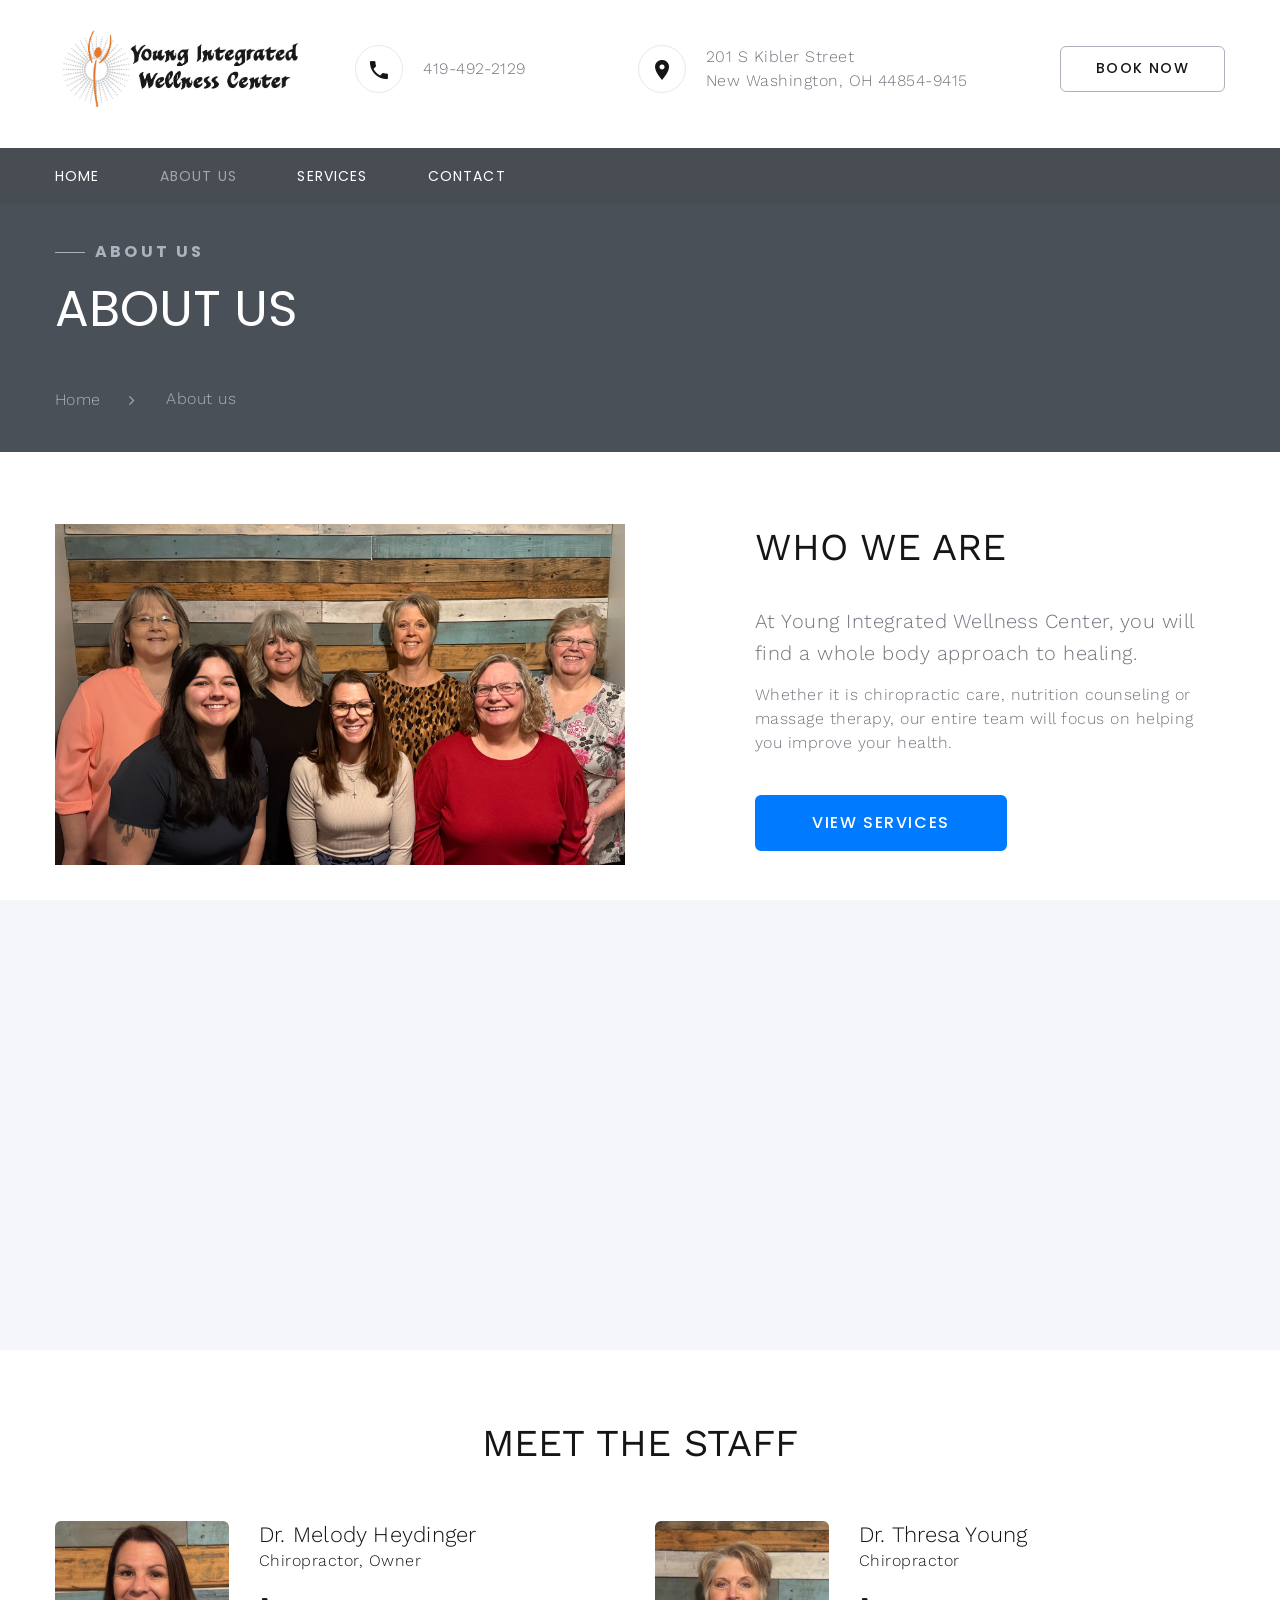
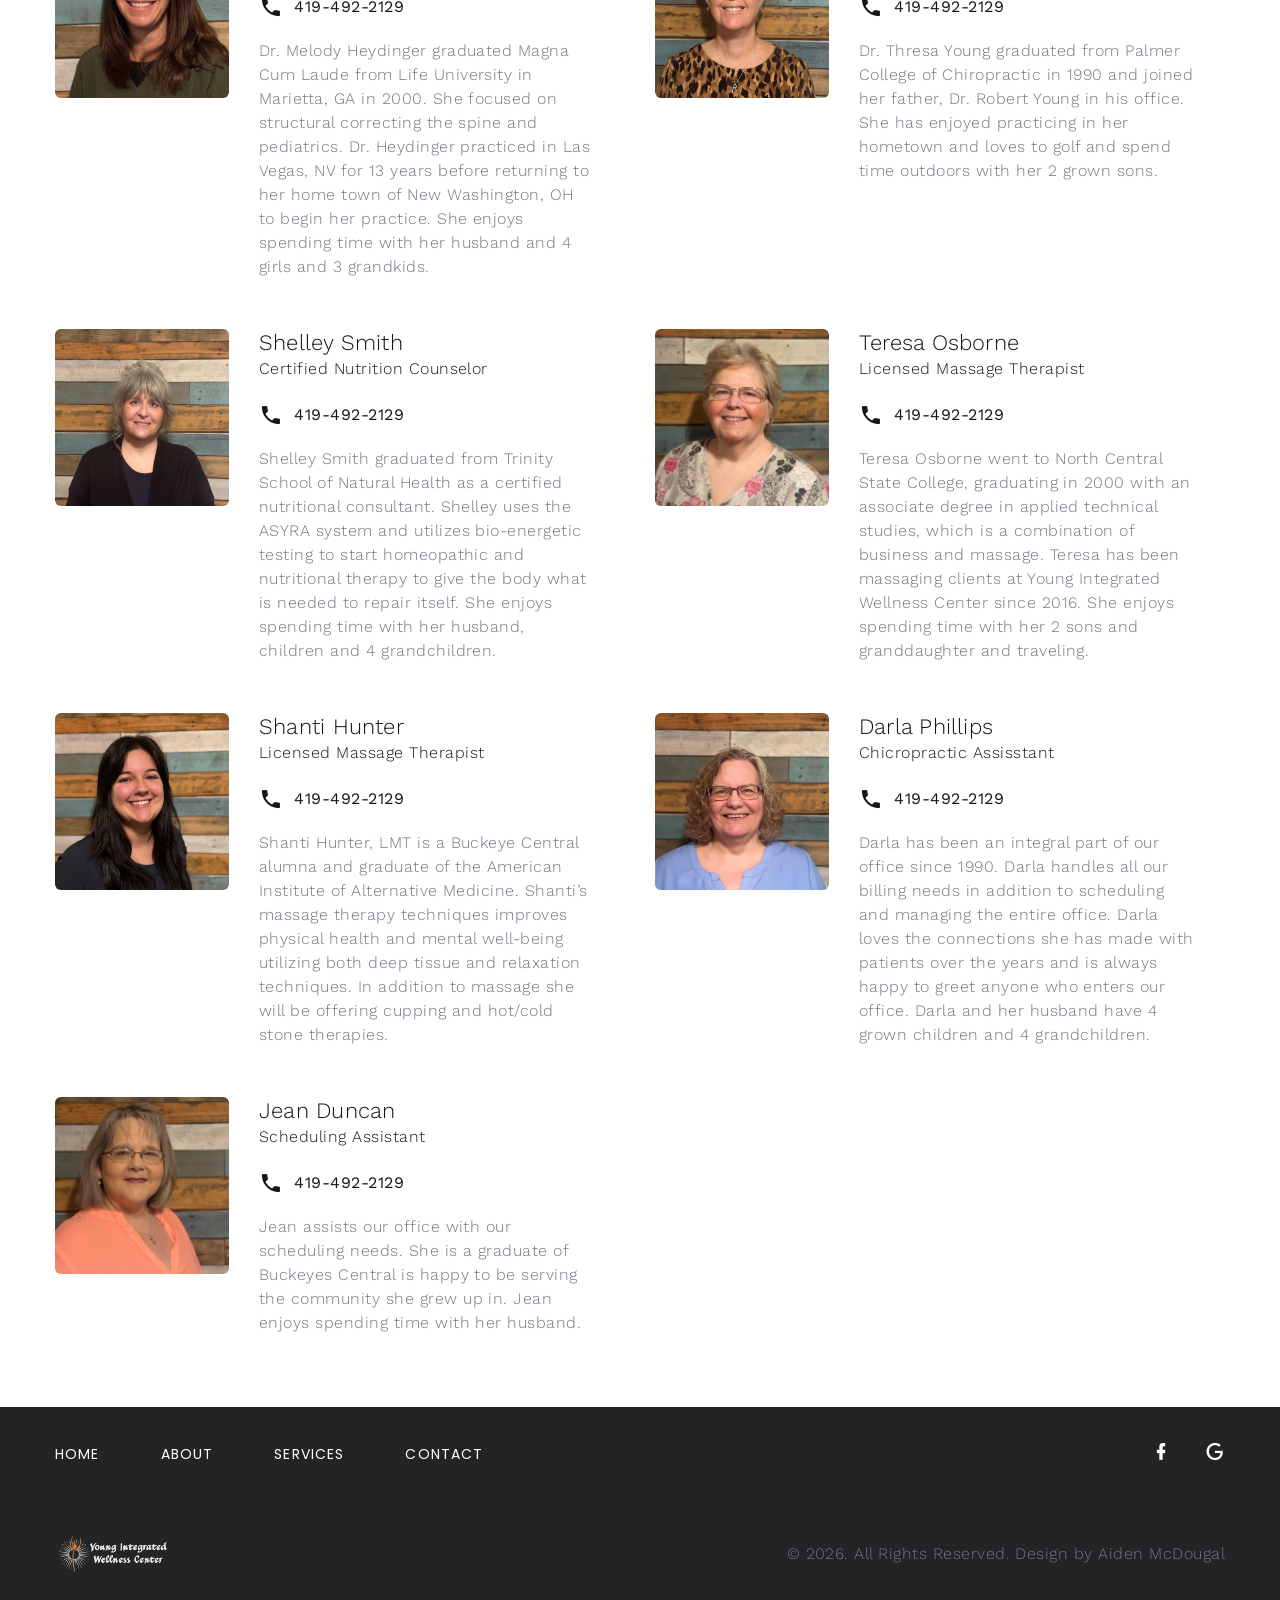
==== commit 0bf66d3e: "feat: book butt" ====
--- a/about-us.html
+++ b/about-us.html
@@ -321,4 +321,5 @@
     <!-- Javascript-->
     <script src="js/core.min.js"></script>
     <script src="js/script.js"></script>
-  </b+  </body>
+</html>
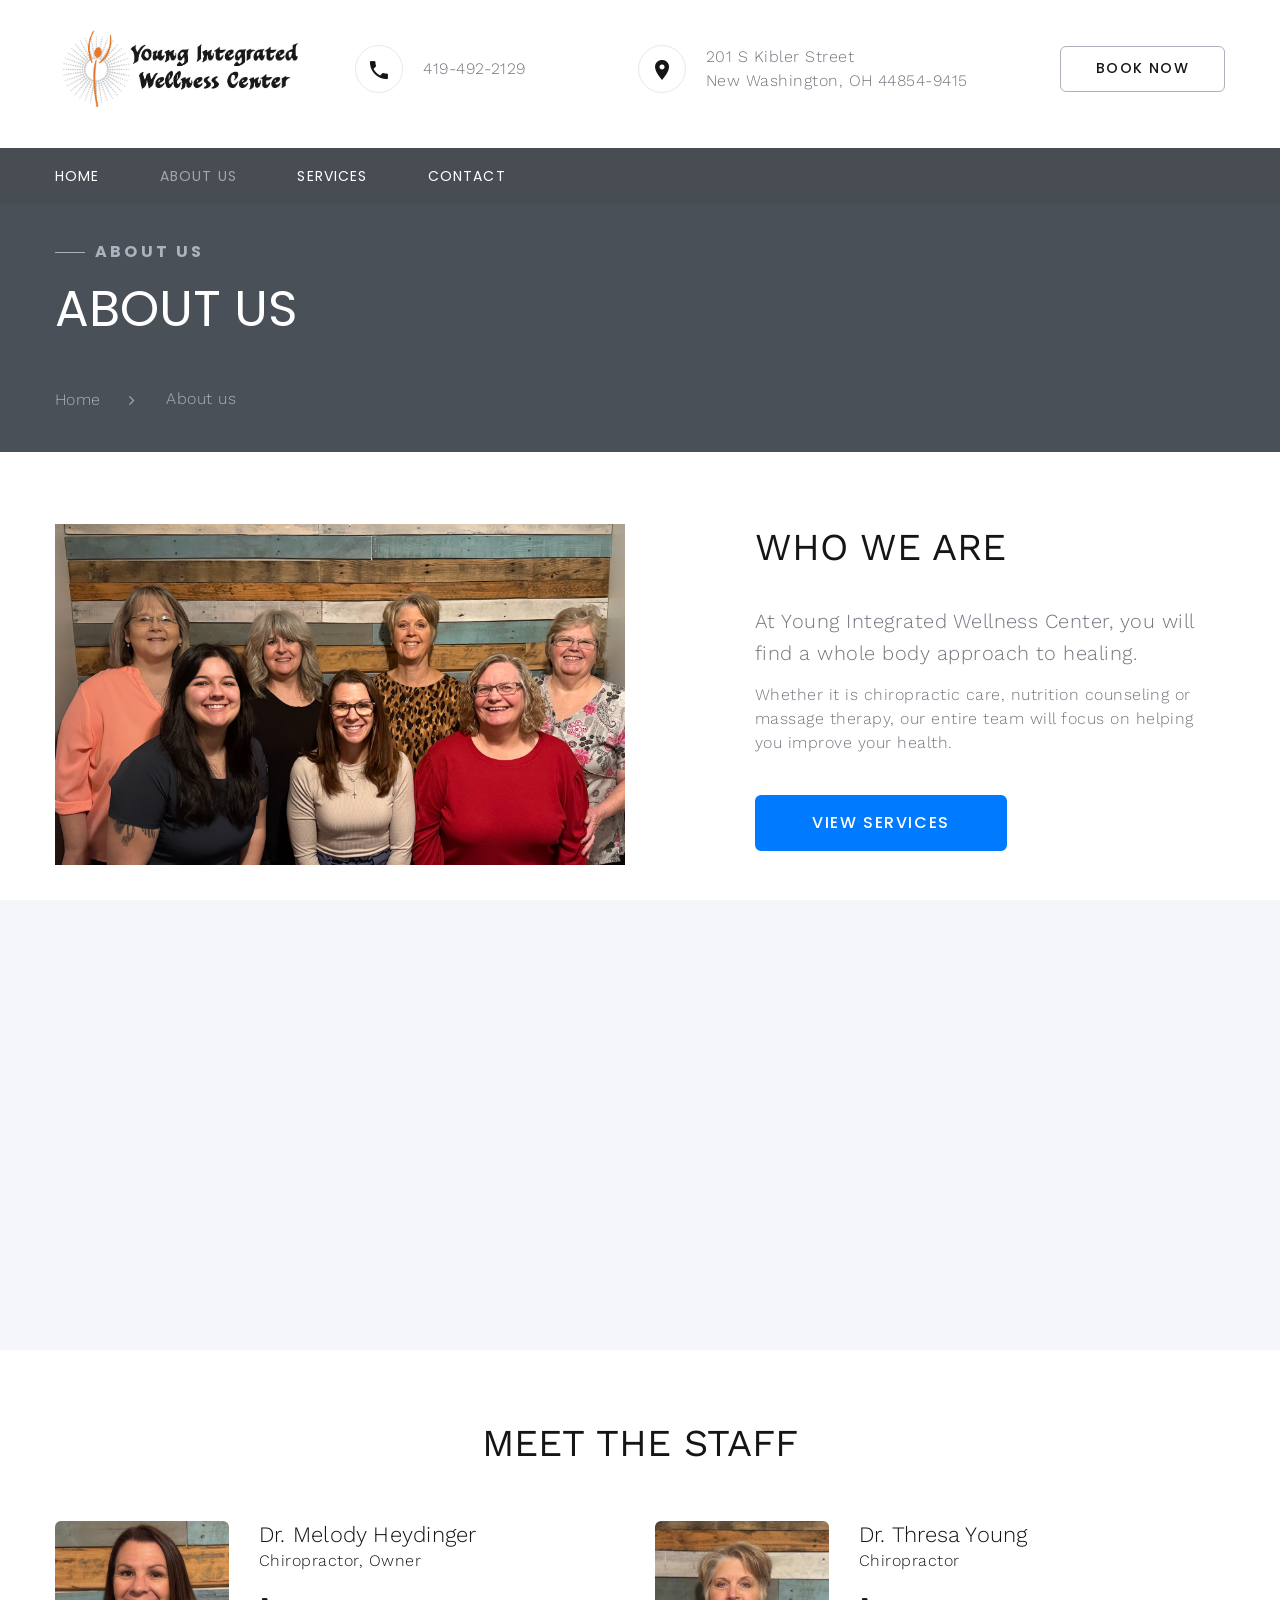
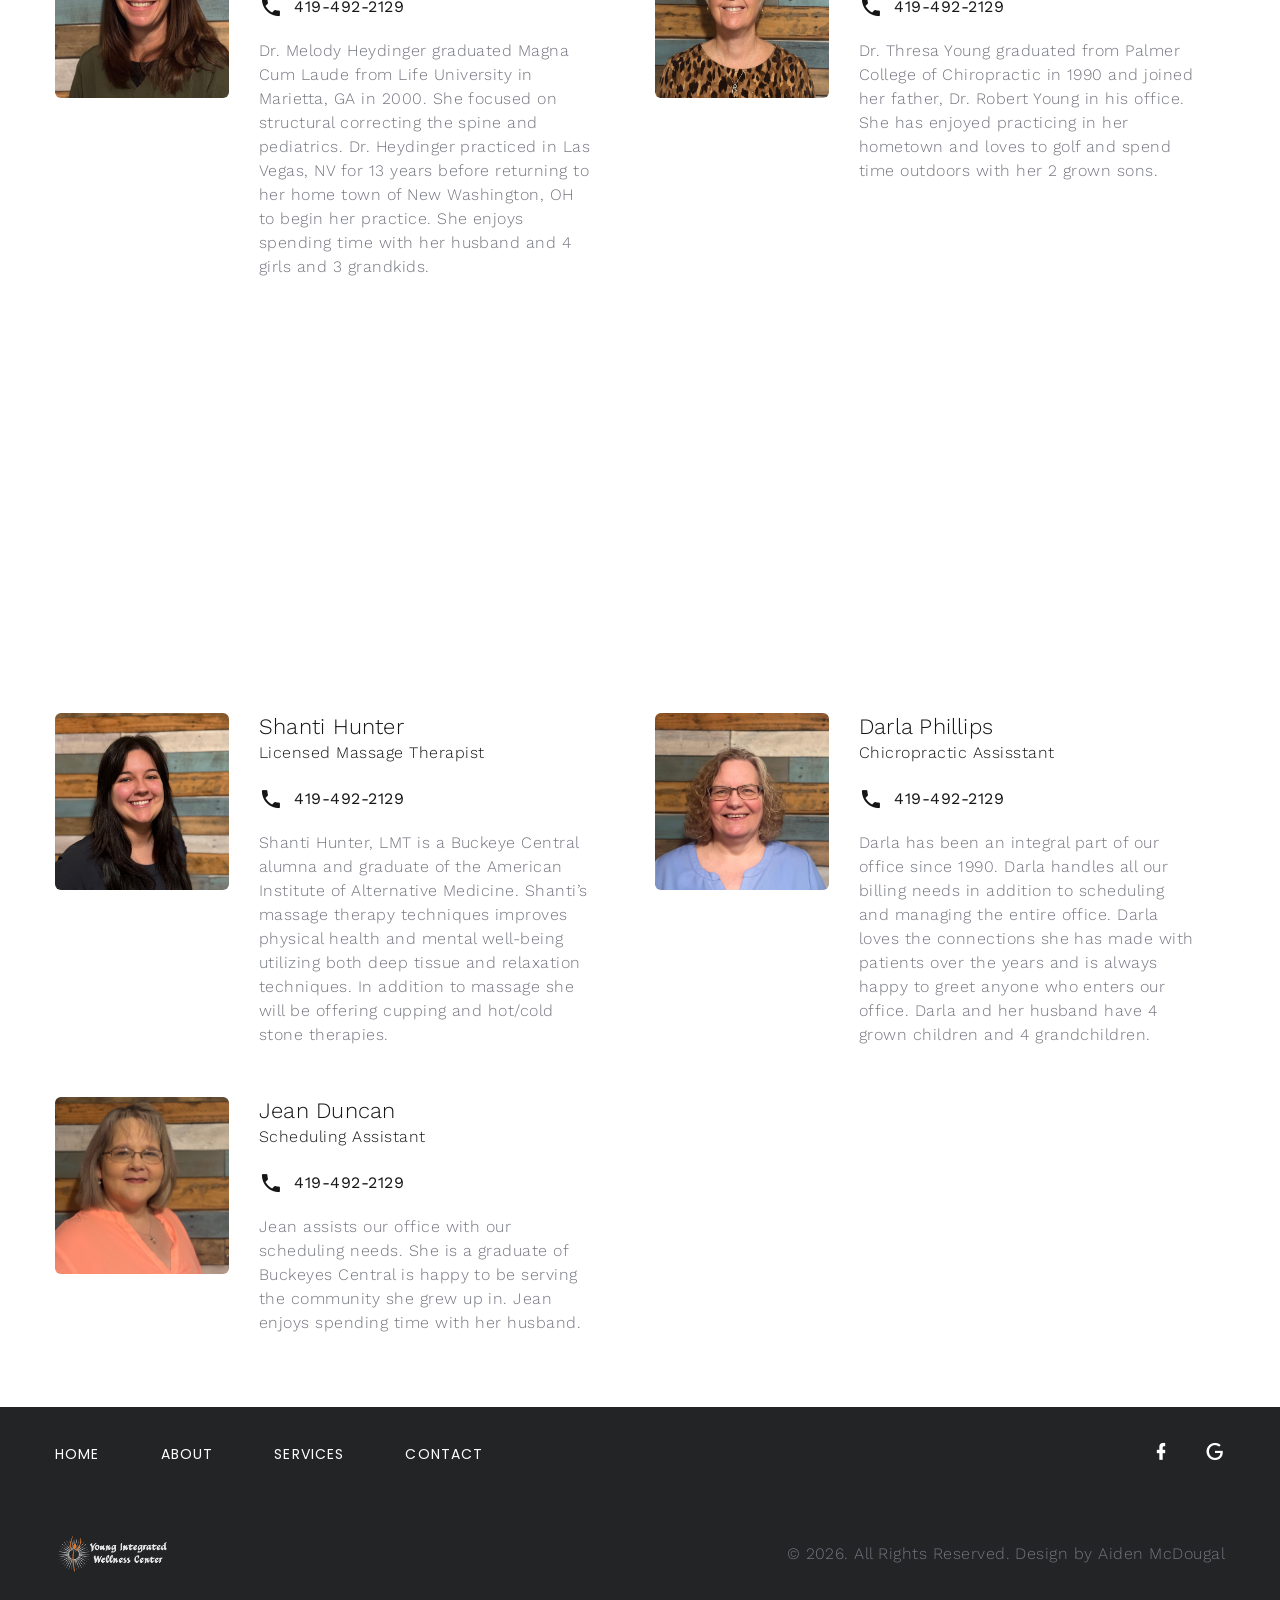
==== commit fd93338d: "feat: button book" ====
--- a/about-us.html
+++ b/about-us.html
@@ -321,5 +321,4 @@
     <!-- Javascript-->
     <script src="js/core.min.js"></script>
     <script src="js/script.js"></script>
-  </body>
-</html>+  </b
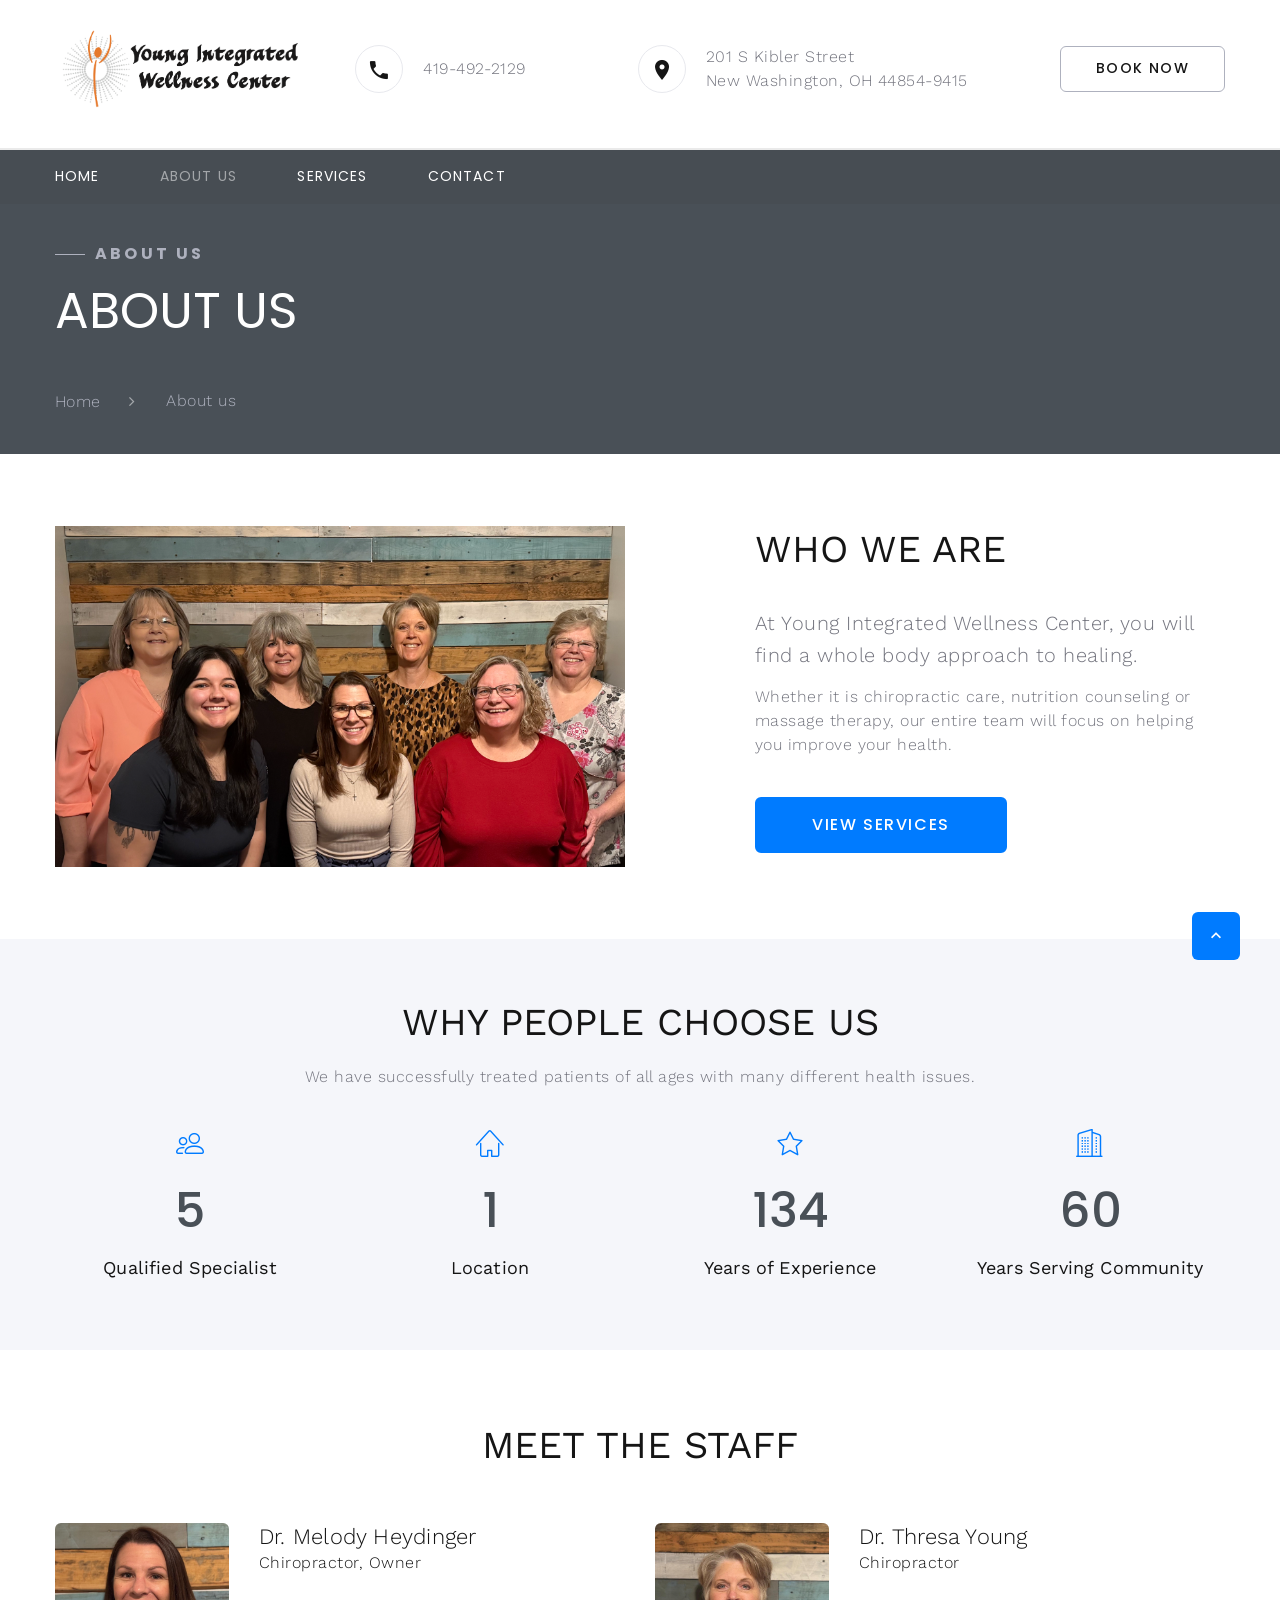
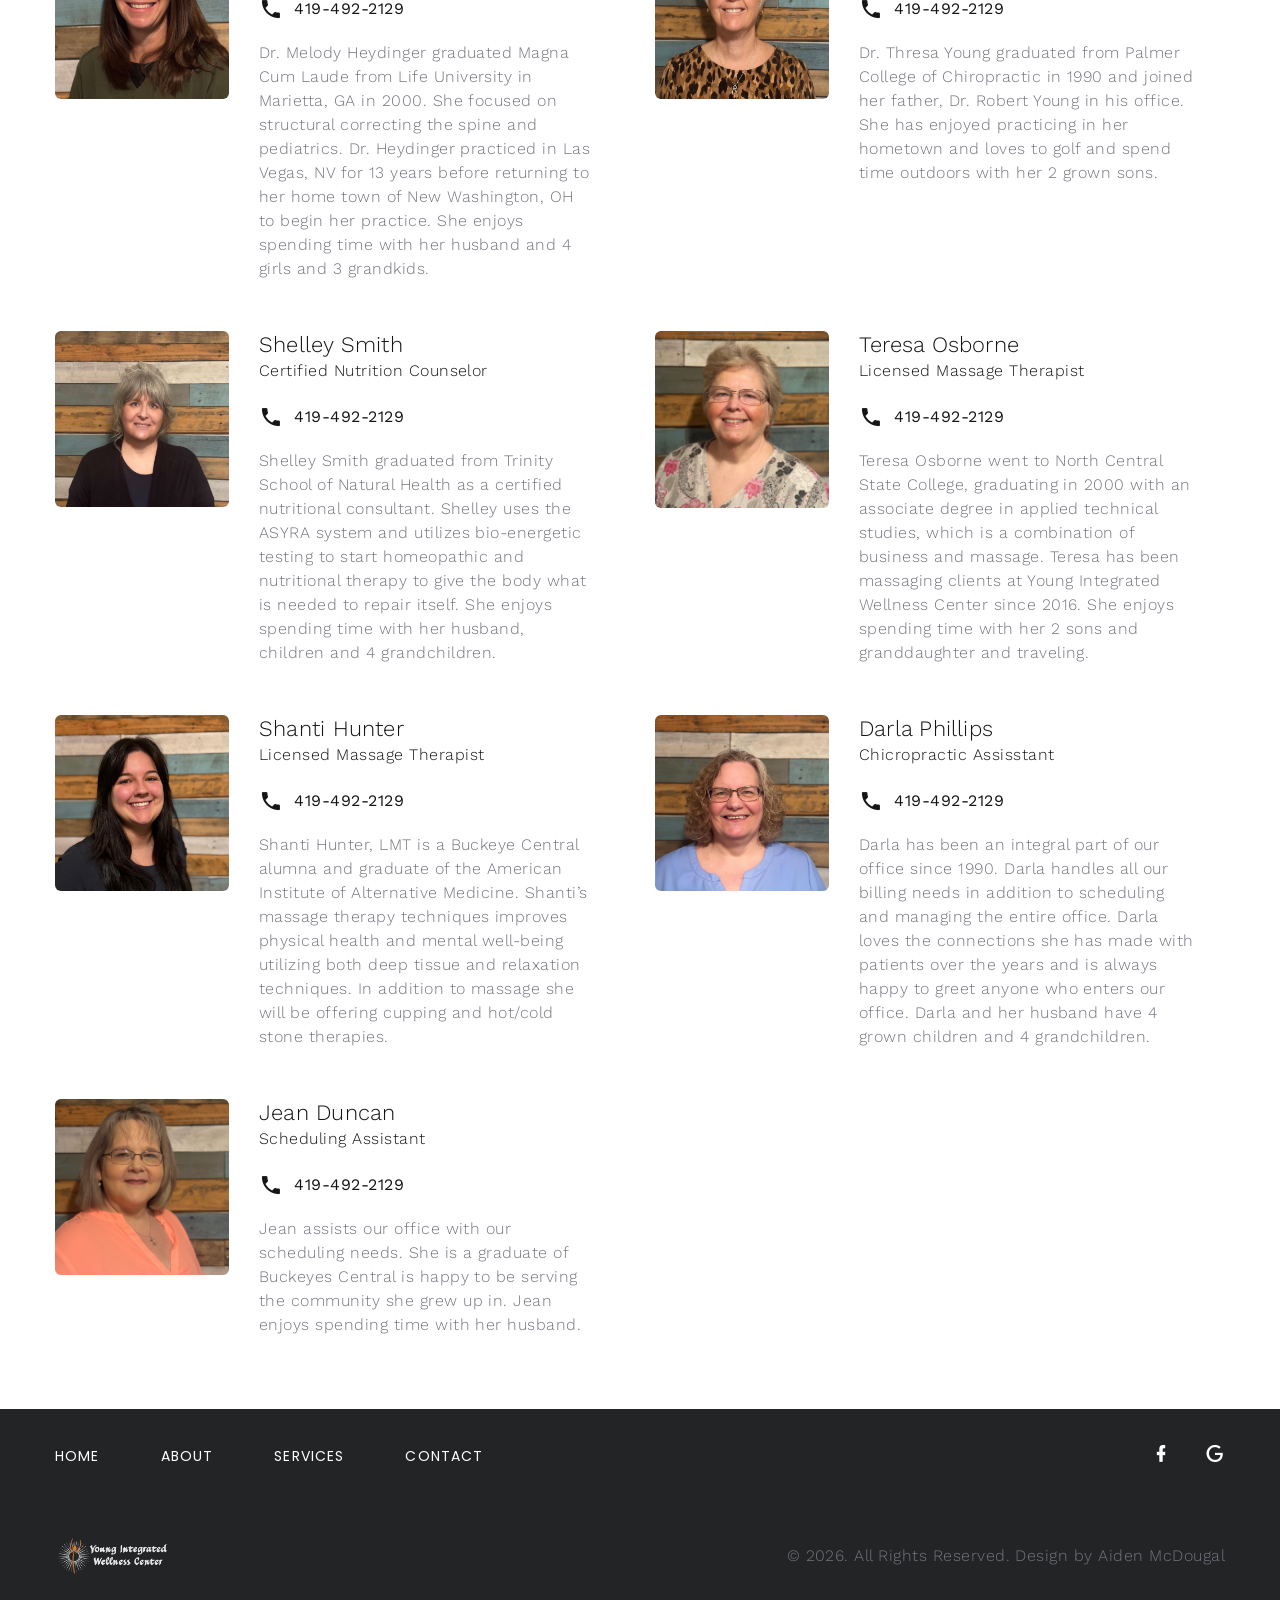
==== commit b21c01fb: "feat: remove loader lock" ====
--- a/about-us.html
+++ b/about-us.html
@@ -14,8 +14,7 @@
     <style>.ie-panel{display: none;background: #212121;padding: 10px 0;box-shadow: 3px 3px 5px 0 rgba(0,0,0,.3);clear: both;text-align:center;position: relative;z-index: 1;} html.ie-10 .ie-panel, html.lt-ie-10 .ie-panel {display: block;}</style>
   </head>
   <body>
-    
-    <div class="preloader">
+    <!--<div class="preloader">
       <div class="preloader-logo"><img src="images/logo-default-real.png" alt="" width="151" height="44" srcset="images/logo-default-real.png 2x"/>
       </div>
       <div class="preloader-body">
@@ -23,7 +22,7 @@
           <div class="loadingProgressG" id="loadingProgressG_1"></div>
         </div>
       </div>
-    </div>
+    </div> -->
     <div class="page">
       <!-- Page Header<a class="banner banner-top" href="https://www.templatemonster.com/intense-multipurpose-html-template.html" target="_blank"><img src="images/intense_02.jpg" alt=""/></a>-->
       <header class="section novi-background page-header">
@@ -321,4 +320,5 @@
     <!-- Javascript-->
     <script src="js/core.min.js"></script>
     <script src="js/script.js"></script>
-  </b+  </body>
+</html>
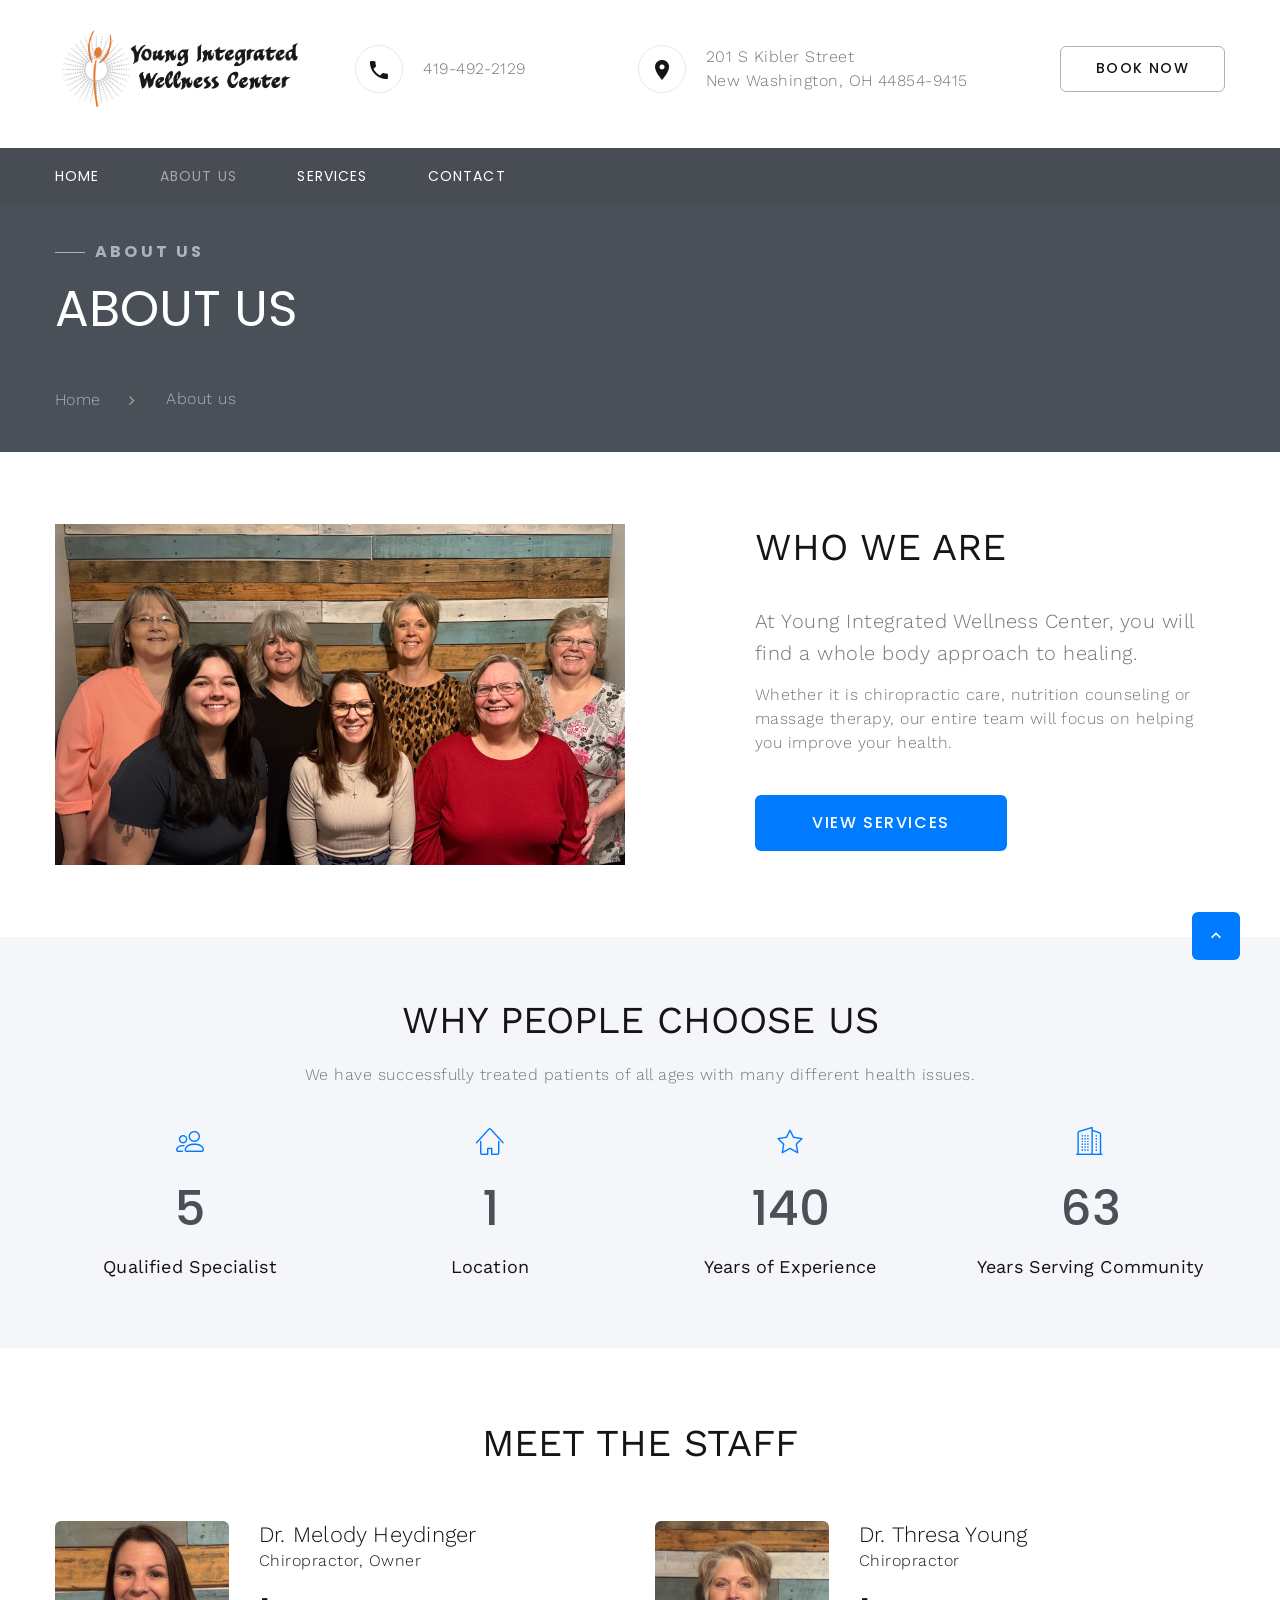
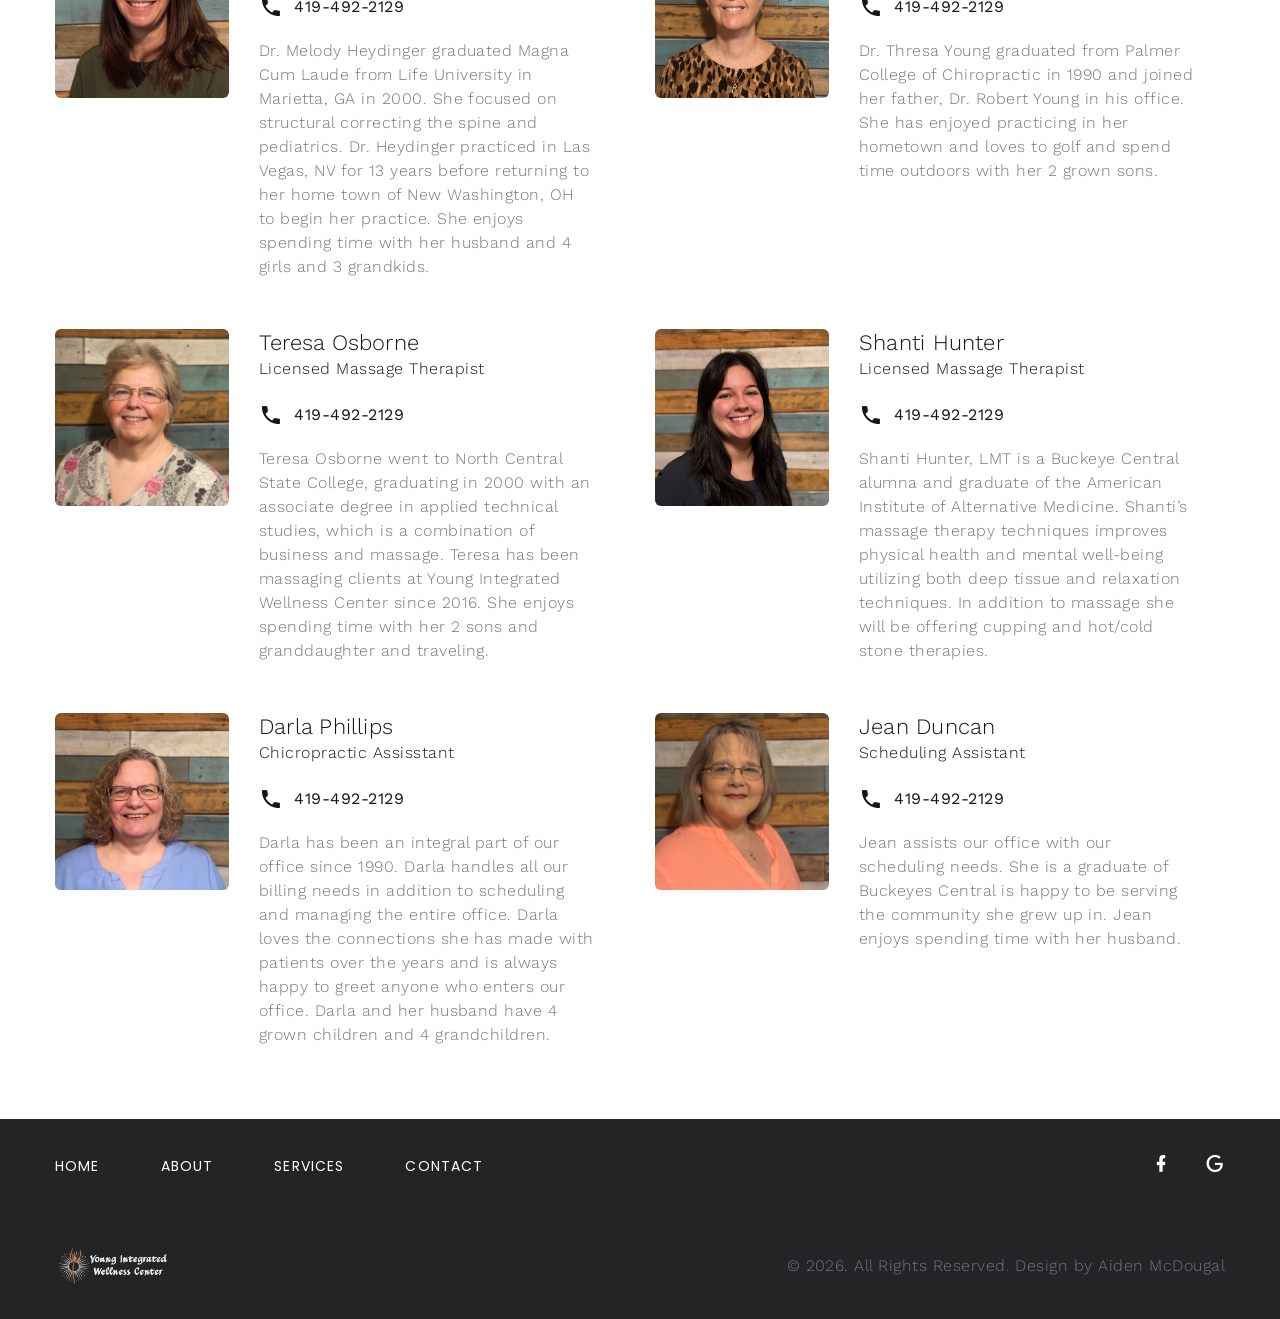
==== commit dba6fcff: "feat: remove nutritional information" ====
--- a/about-us.html
+++ b/about-us.html
@@ -193,8 +193,7 @@
                 </div>
               </article>
             </div>
-            <div class="col-md-10 col-lg-6 wow-outer">
-              <!-- Profile Creative-->
+            <!-- <div class="col-md-10 col-lg-6 wow-outer">
               <article class="profile-creative wow slideInLeft">
                 <figure class="profile-creative-figure"><img class="profile-creative-image" src="images//headshots/shellyS.jpg" alt="" width="270" height="273"/>
                 </figure>
@@ -209,7 +208,7 @@
                     She enjoys spending time with her husband, children and 4 grandchildren. </p>
                 </div>
               </article>
-            </div>
+            </div> -->
             <div class="col-md-10 col-lg-6 wow-outer">
               <!-- Profile Creative-->
               <article class="profile-creative wow slideInLeft" data-wow-delay=".2s">
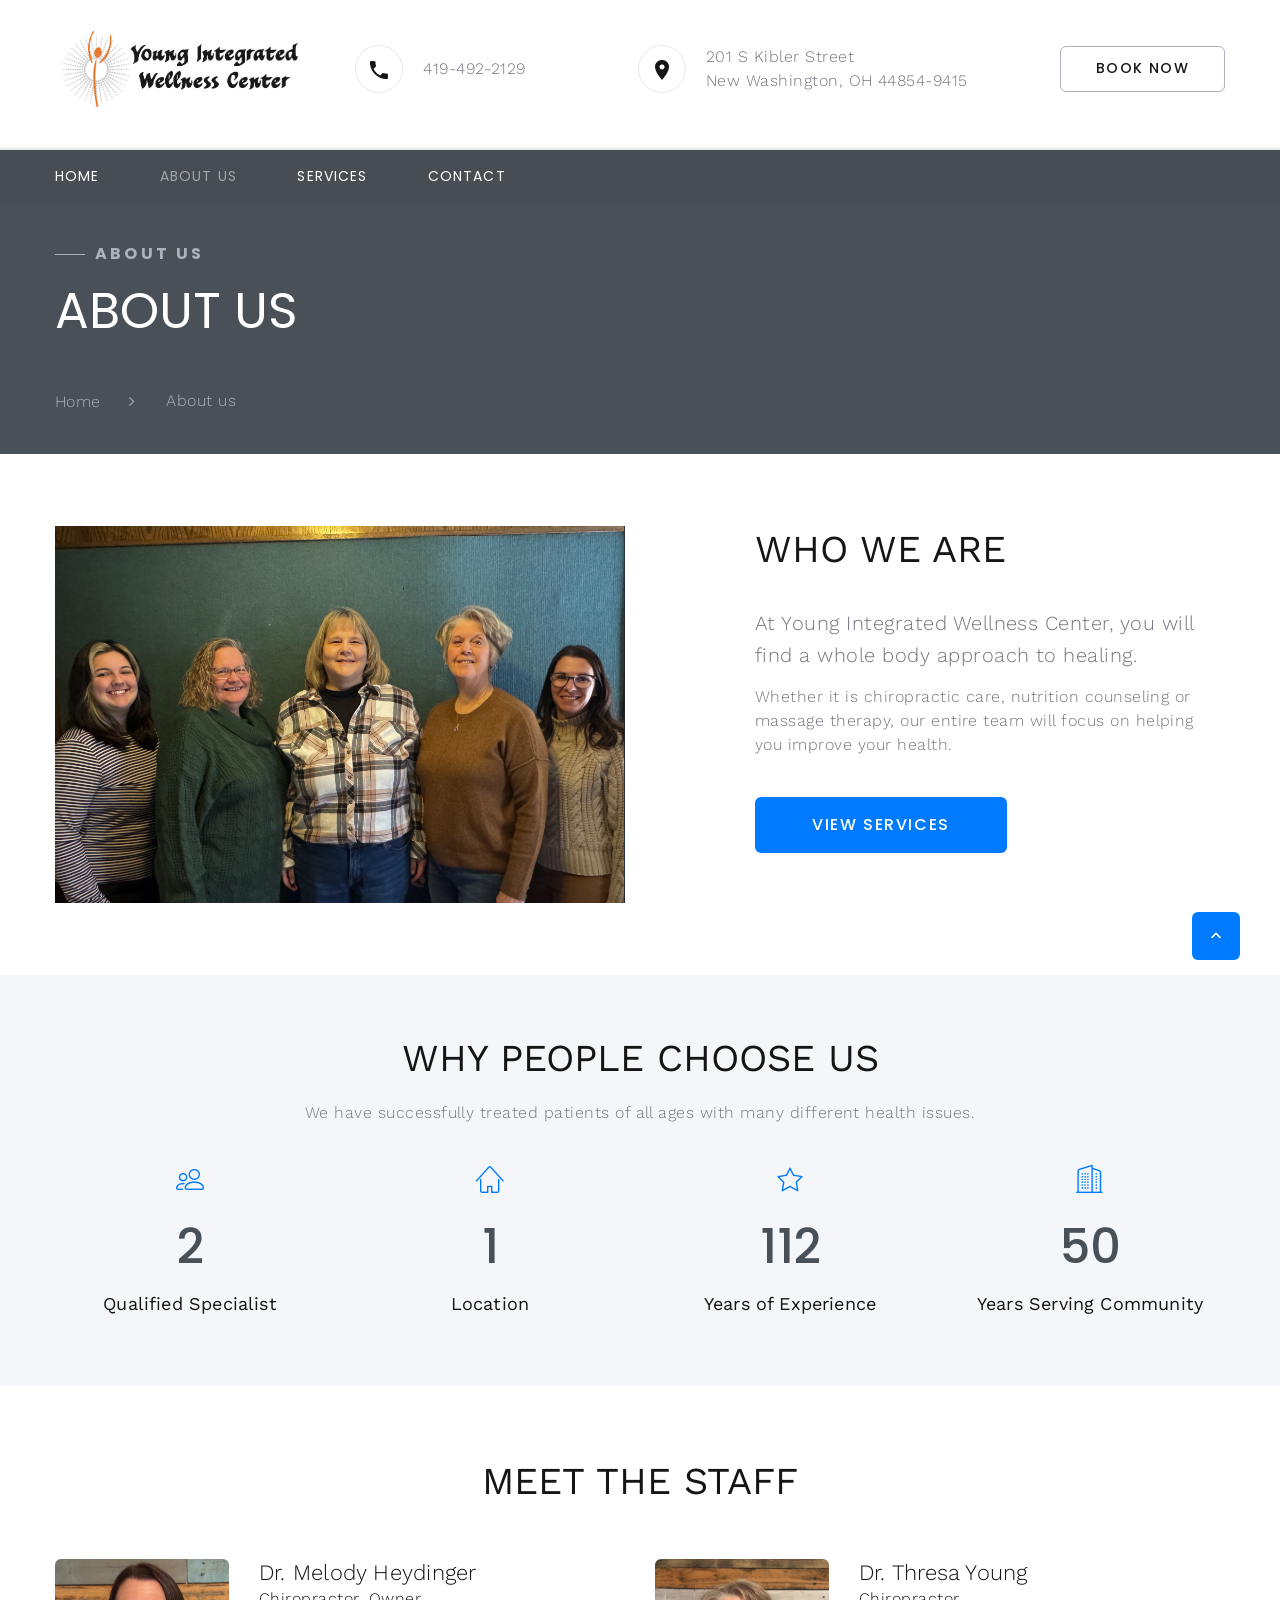
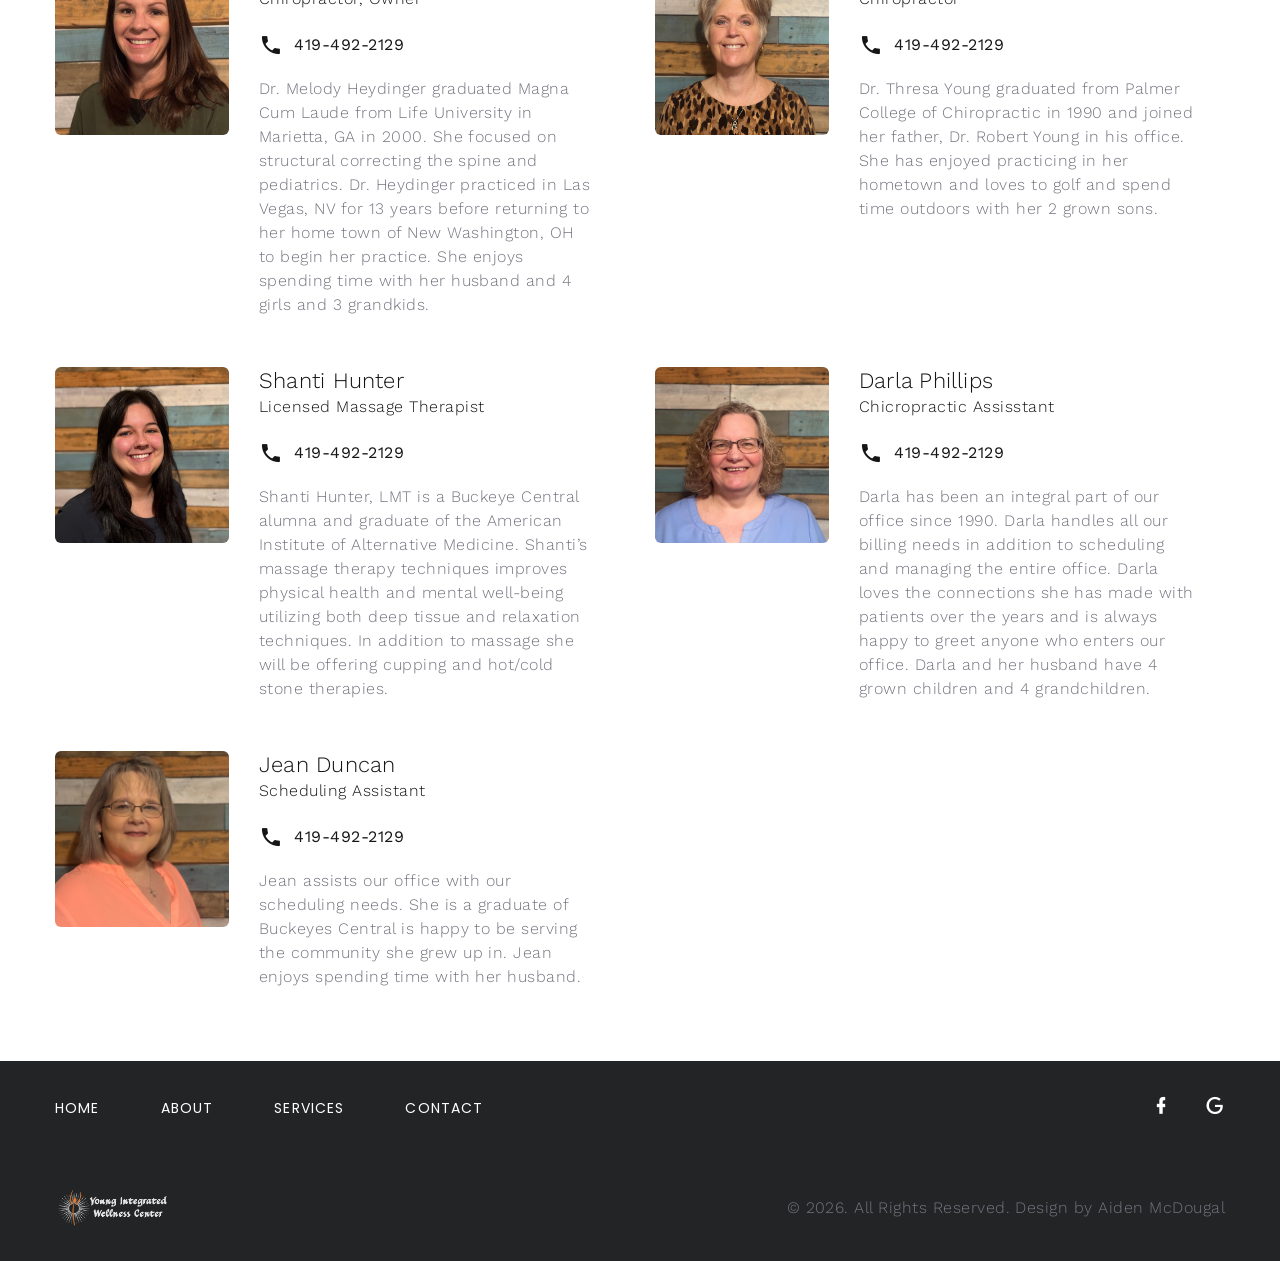
==== commit b768868f: "[ASM] feat: profile update" ====
--- a/about-us.html
+++ b/about-us.html
@@ -117,7 +117,7 @@
               <article class="counter-minimal wow slideInUp" data-wow-delay=".1s">
                 <div class="counter-minimal-icon box-chloe__icon novi-icon linearicons-users2"></div>
                 <div class="counter-minimal-main">
-                  <div class="counter">5</div>
+                  <div class="counter">3</div>
                 </div>
                 <h5 class="counter-minimal-title">Qualified Specialist</h5>
               </article>
@@ -208,9 +208,8 @@
                     She enjoys spending time with her husband, children and 4 grandchildren. </p>
                 </div>
               </article>
-            </div> -->
-            <div class="col-md-10 col-lg-6 wow-outer">
-              <!-- Profile Creative-->
+            </div>
+            <div class="col-md-10 col-lg-6 wow-outer">
               <article class="profile-creative wow slideInLeft" data-wow-delay=".2s">
                 <figure class="profile-creative-figure"><img class="profile-creative-image" src="images/headshots/thereseaO.jpg" alt="" width="270" height="273"/>
                 </figure>
@@ -224,7 +223,7 @@
                     Teresa has been massaging clients at Young Integrated Wellness Center since 2016. She enjoys spending time with her 2 sons and granddaughter and traveling.</p>
                 </div>
               </article>
-            </div>
+            </div> -->
             <div class="col-md-10 col-lg-6 wow-outer">
               <!-- Profile Creative-->
               <article class="profile-creative wow slideInLeft" data-wow-delay=".2s">
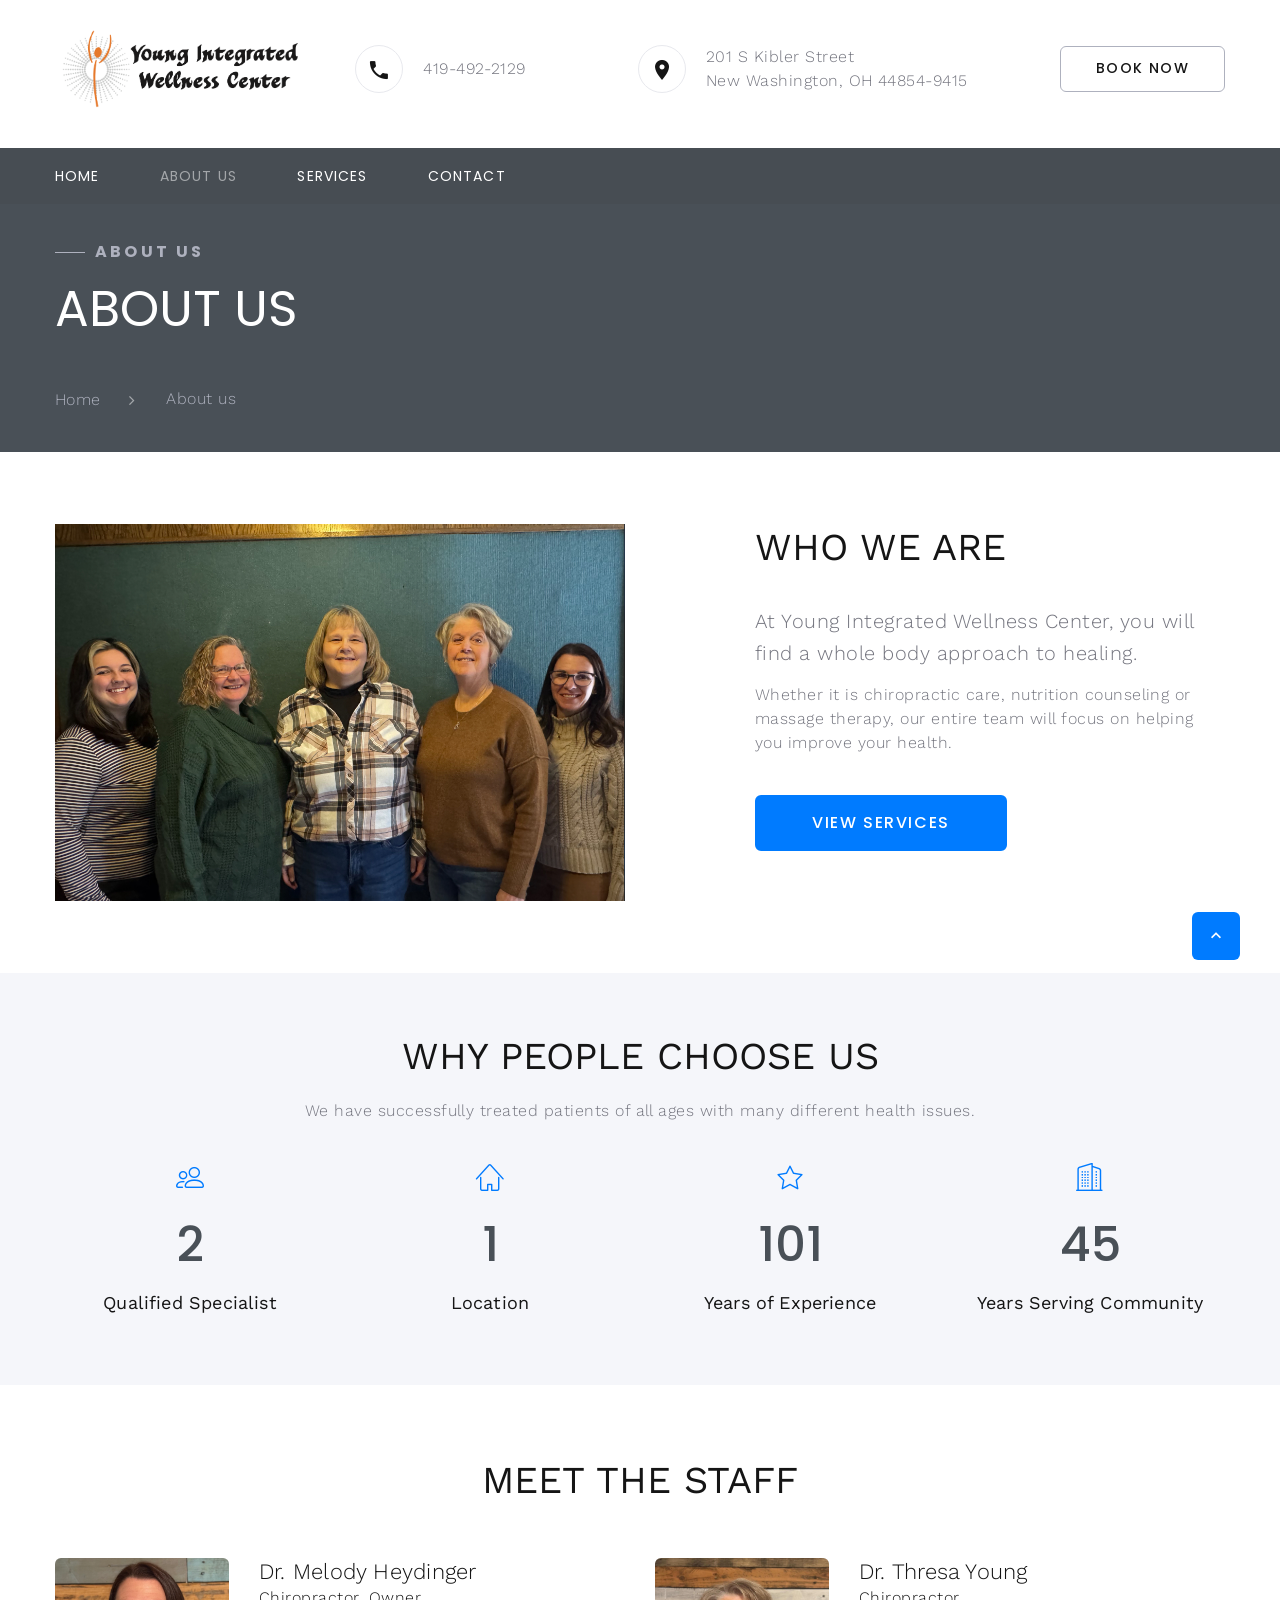
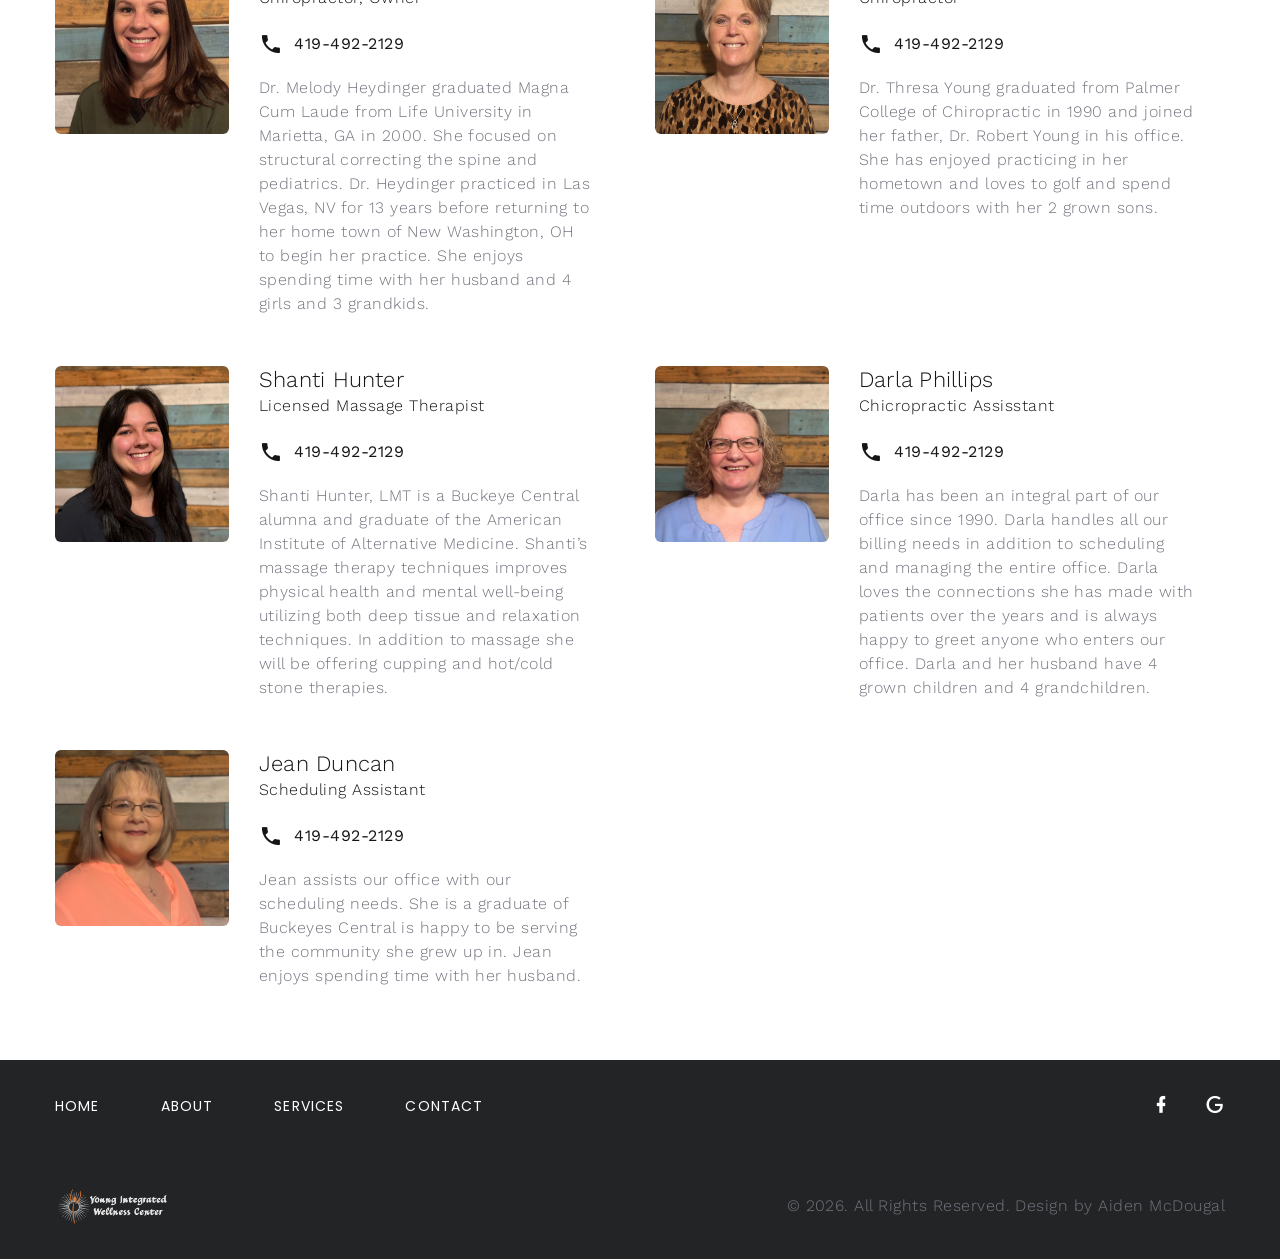
==== commit fe5cf028: "[ASM] feat: hero Img Upd" ====
--- a/about-us.html
+++ b/about-us.html
@@ -117,7 +117,7 @@
               <article class="counter-minimal wow slideInUp" data-wow-delay=".1s">
                 <div class="counter-minimal-icon box-chloe__icon novi-icon linearicons-users2"></div>
                 <div class="counter-minimal-main">
-                  <div class="counter">3</div>
+                  <div class="counter">3 </div>
                 </div>
                 <h5 class="counter-minimal-title">Qualified Specialist</h5>
               </article>
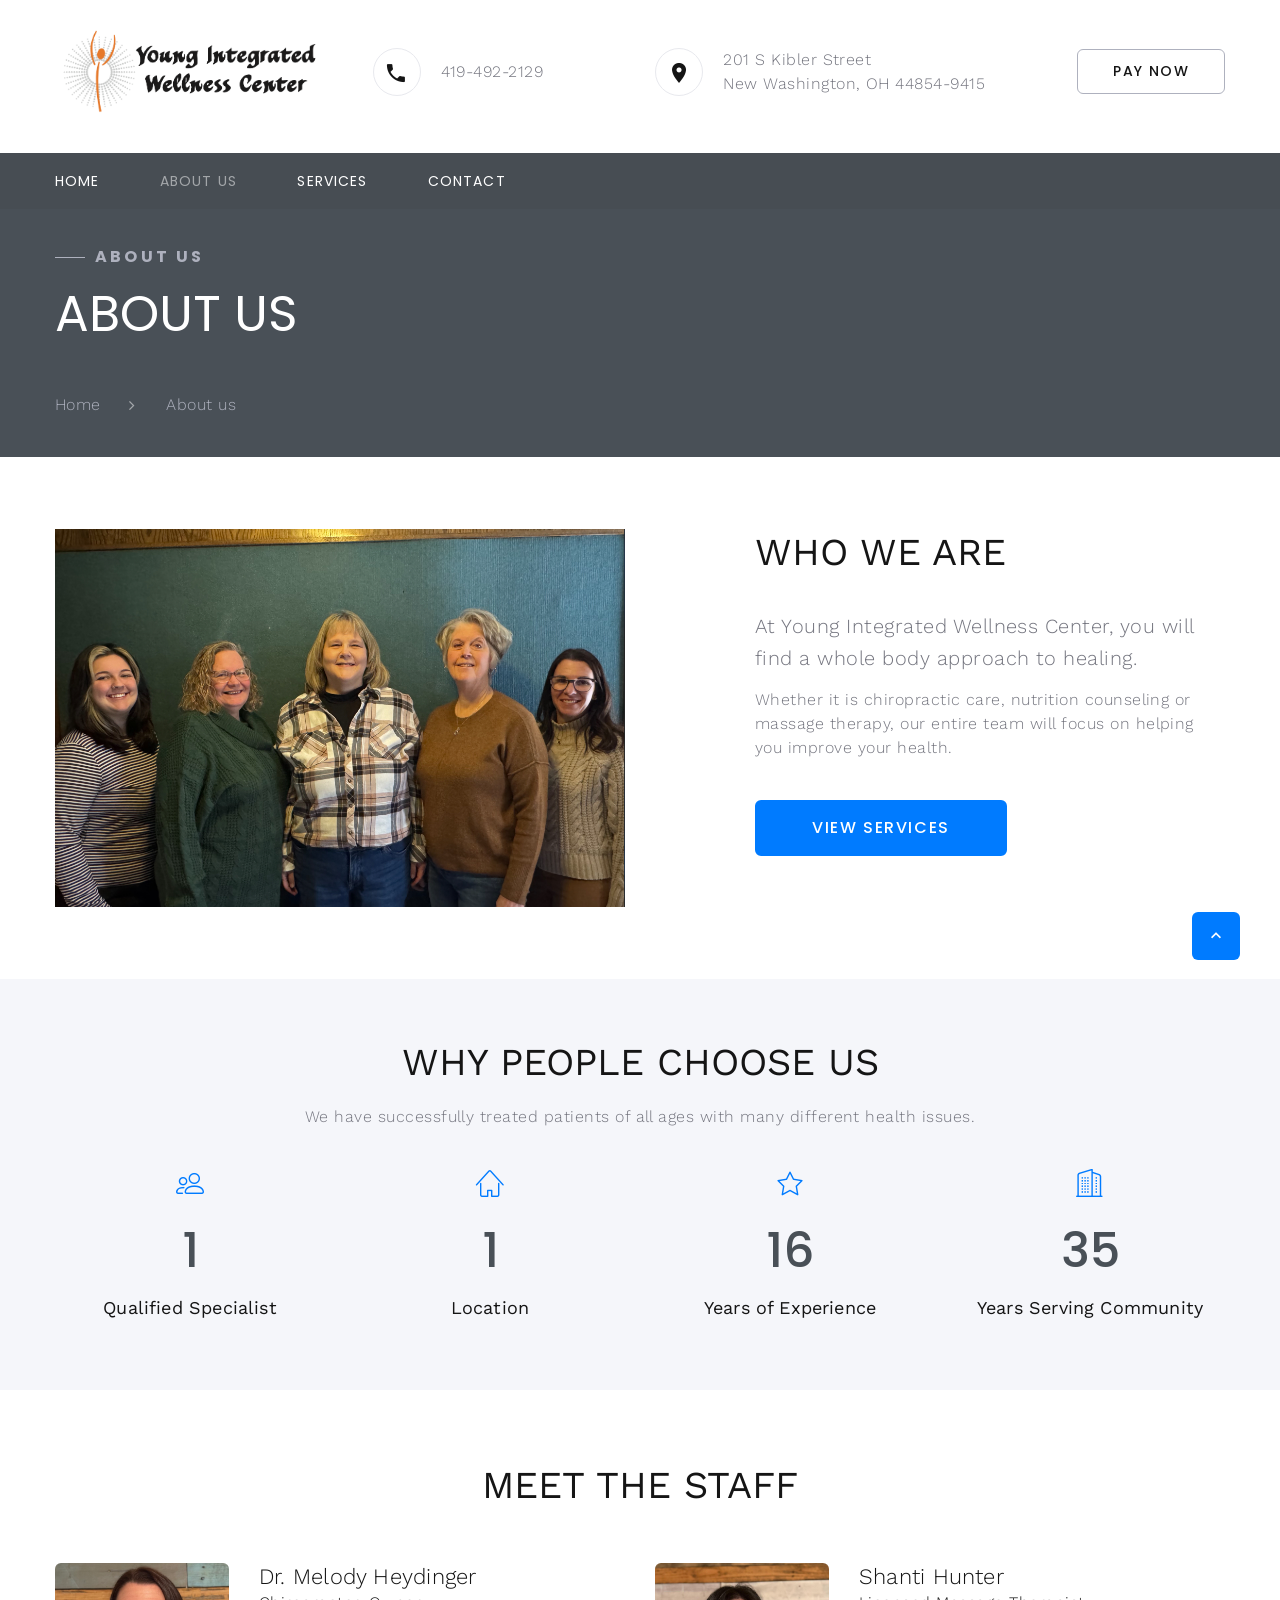
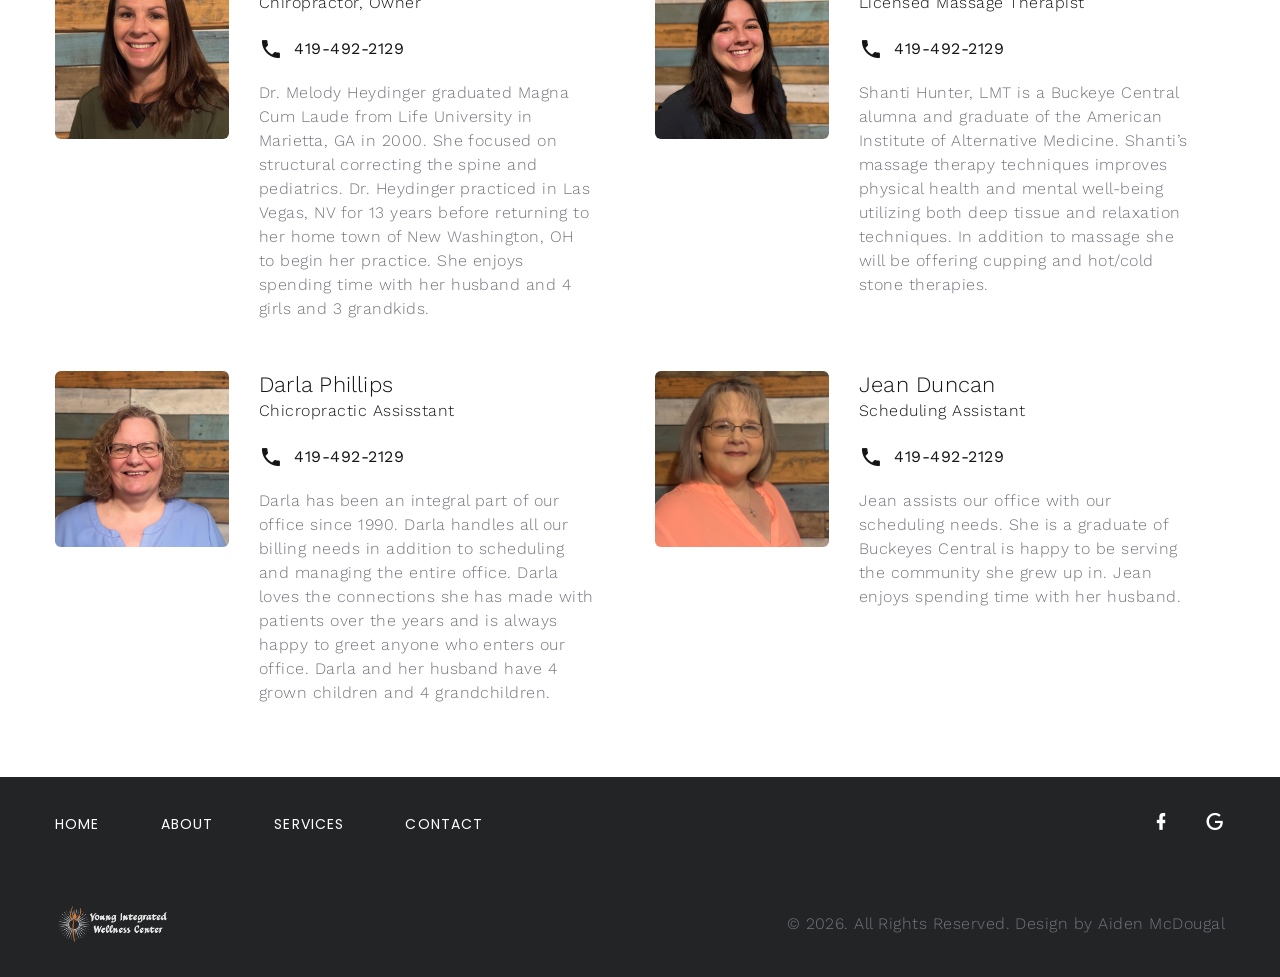
==== commit 509a7045: "feat: payment link, decompression updates, team changes - Nav "Book Now" -> "Pay Now", linking to th" ====
--- a/about-us.html
+++ b/about-us.html
@@ -51,7 +51,7 @@
                     <article class="unit align-items-center">
                       <div class="unit-left"><span class="icon novi-icon icon-md icon-modern mdi mdi-map-marker"></span></div>
                       <div class="unit-body"><a class="link-default" href="tel:#">201 S Kibler Street <br> New Washington, OH 44854-9415</a></div>
-                    </article><a class="button button-gray-bordered button-winona" href="contacts.html">Book Now</a>
+                    </article><a class="button button-gray-bordered button-winona" href="https://pay.balancecollect.com/m/youngintegratedwellnesscenter" target="_blank" rel="noopener noreferrer">Pay Now</a>
                   </div>
                 </div>
               </div>
@@ -117,7 +117,7 @@
               <article class="counter-minimal wow slideInUp" data-wow-delay=".1s">
                 <div class="counter-minimal-icon box-chloe__icon novi-icon linearicons-users2"></div>
                 <div class="counter-minimal-main">
-                  <div class="counter">3 </div>
+                  <div class="counter">2 </div>
                 </div>
                 <h5 class="counter-minimal-title">Qualified Specialist</h5>
               </article>
@@ -137,7 +137,7 @@
               <article class="counter-minimal wow slideInUp" data-wow-delay=".1s">
                 <div class="counter-minimal-icon box-chloe__icon novi-icon linearicons-star"></div>
                 <div class="counter-minimal-main">
-                  <div class="counter">140</div>
+                  <div class="counter">29</div>
                 </div>
                 <h5 class="counter-minimal-title">Years of Experience</h5>
               </article>
@@ -177,8 +177,7 @@
                 </div>
               </article>
             </div>
-            <div class="col-md-10 col-lg-6 wow-outer">
-              <!-- Profile Creative-->
+            <!-- <div class="col-md-10 col-lg-6 wow-outer">
               <article class="profile-creative wow slideInLeft" data-wow-delay=".2s">
                 <figure class="profile-creative-figure"><img class="profile-creative-image" src="images/headshots/thereseaY.jpg" alt="" width="270" height="273"/>
                 </figure>
@@ -192,7 +191,7 @@
                     She has enjoyed practicing in her hometown and loves to golf and spend time outdoors with her 2 grown sons.</p>
                 </div>
               </article>
-            </div>
+            </div> -->
             <!-- <div class="col-md-10 col-lg-6 wow-outer">
               <article class="profile-creative wow slideInLeft">
                 <figure class="profile-creative-figure"><img class="profile-creative-image" src="images//headshots/shellyS.jpg" alt="" width="270" height="273"/>
